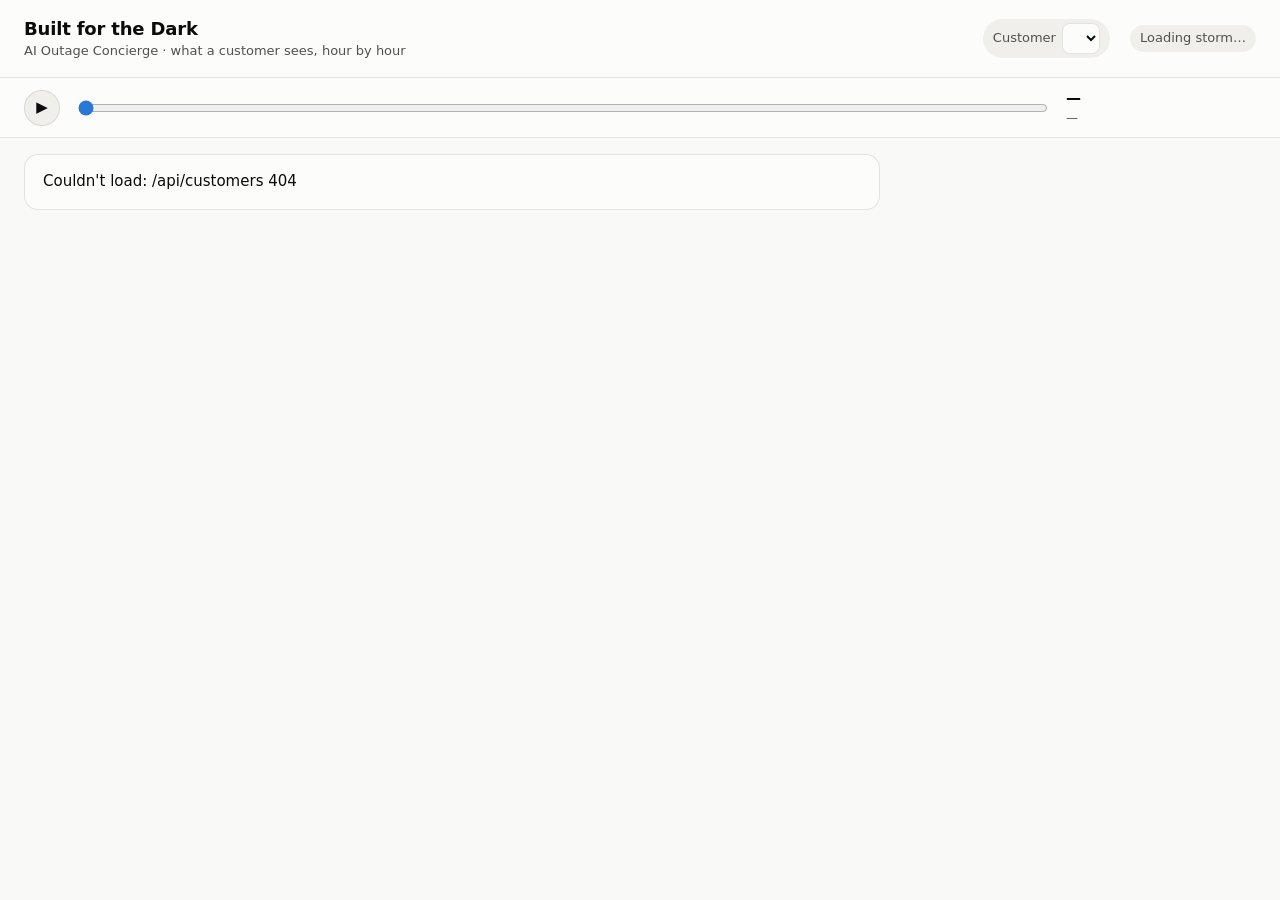
==== web/index.html @ c80563ae "Honesty score: leave-one-storm-out testing, size-aware calibration, disk cache Each storm is scored " ====
<!doctype html>
<html lang="en">
<head>
<meta charset="utf-8">
<meta name="viewport" content="width=device-width, initial-scale=1">
<title>Outage Concierge</title>
<style>
:root {
  color-scheme: light;
  --page: #f9f9f7;
  --surface: #fcfcfb;
  --surface-2: #f0efec;
  --ink: #0b0b0b;
  --ink-2: #52514e;
  --muted: #898781;
  --grid: #e1e0d9;
  --axis: #c3c2b7;
  --border: rgba(11,11,11,0.10);
  --series-1: #2a78d6;
  --band-fill: rgba(42,120,214,0.16);
  --strip: rgba(42,120,214,0.38);
  --good: #0ca30c;
  --good-text: #006300;
  --warning: #fab219;
  --serious: #ec835a;
  --critical: #d03b3b;
  /* risk bands: one-hue ordinal ramp (blue 250 / 400 / 550 / 700) */
  --risk-low: #86b6ef;
  --risk-elevated: #3987e5;
  --risk-high: #1c5cab;
  --risk-severe: #0d366b;
  --risk-none: #e1e0d9;
  --phone-bg: #f0efec;
  --bubble: #ffffff;
}
@media (prefers-color-scheme: dark) {
  :root:not([data-theme="light"]) {
    color-scheme: dark;
    --page: #0d0d0d; --surface: #1a1a19; --surface-2: #232321;
    --ink: #f0efec; --ink-2: #c3c2b7; --muted: #898781; --grid: #2c2c2a; --axis: #383835;
    --border: rgba(255,255,255,0.10);
    --series-1: #3987e5; --band-fill: rgba(57,135,229,0.22); --strip: rgba(57,135,229,0.45);
    --good-text: #0ca30c;
    --risk-low: #184f95; --risk-elevated: #256abf; --risk-high: #3987e5; --risk-severe: #86b6ef; --risk-none: #2c2c2a;
    --phone-bg: #111110; --bubble: #232321;
  }
}
:root[data-theme="dark"] {
  color-scheme: dark;
  --page: #0d0d0d; --surface: #1a1a19; --surface-2: #232321;
  --ink: #f0efec; --ink-2: #c3c2b7; --muted: #898781; --grid: #2c2c2a; --axis: #383835;
  --border: rgba(255,255,255,0.10);
  --series-1: #3987e5; --band-fill: rgba(57,135,229,0.22); --strip: rgba(57,135,229,0.45);
  --good-text: #0ca30c;
  --risk-low: #184f95; --risk-elevated: #256abf; --risk-high: #3987e5; --risk-severe: #86b6ef; --risk-none: #2c2c2a;
  --phone-bg: #111110; --bubble: #232321;
}
* { box-sizing: border-box; }
body { margin: 0; background: var(--page); color: var(--ink); font: 15px/1.45 system-ui, -apple-system, "Segoe UI", sans-serif; }
header.top { display: flex; flex-wrap: wrap; gap: 12px 20px; align-items: center; padding: 16px 24px; border-bottom: 1px solid var(--border); background: var(--surface); }
header.top h1 { font-size: 18px; margin: 0; letter-spacing: -0.01em; }
header.top .sub { color: var(--ink-2); font-size: 13px; }
.spacer { flex: 1; }
.chip { display: inline-flex; align-items: center; gap: 6px; padding: 4px 10px; border-radius: 999px; background: var(--surface-2); font-size: 13px; color: var(--ink-2); }
select, button { font: inherit; color: var(--ink); }
select { padding: 6px 8px; border-radius: 8px; border: 1px solid var(--border); background: var(--surface); }
.clockbar { position: sticky; top: 0; z-index: 5; display: flex; flex-wrap: wrap; gap: 10px 16px; align-items: center; padding: 10px 24px; background: var(--surface); border-bottom: 1px solid var(--border); }
.clockbar input[type=range] { flex: 1; min-width: 180px; accent-color: var(--series-1); }
.clock { font-variant-numeric: tabular-nums; font-weight: 600; min-width: 190px; }
.phase { font-size: 12px; color: var(--ink-2); }
button.play { width: 36px; height: 36px; border-radius: 50%; border: 1px solid var(--border); background: var(--surface-2); cursor: pointer; }
main { display: grid; gap: 16px; padding: 16px 24px 40px; grid-template-columns: minmax(0, 1fr) 360px;
  grid-template-areas: "card phone" "cone phone" "tree tree" "map honesty"; max-width: 1320px; margin: 0 auto; }
@media (max-width: 980px) { main { grid-template-columns: minmax(0,1fr); grid-template-areas: "card" "phone" "cone" "tree" "map" "honesty"; padding: 12px 16px 32px; } .clockbar, header.top { padding-left: 16px; padding-right: 16px; } }
.card { background: var(--surface); border: 1px solid var(--border); border-radius: 14px; padding: 16px 18px; min-width: 0; }
.card h2 { font-size: 15px; margin: 0 0 2px; }
.card .lede { color: var(--ink-2); font-size: 13px; margin: 0 0 12px; }
#c-card { grid-area: card; } #c-phone { grid-area: phone; } #c-cone { grid-area: cone; } #c-tree { grid-area: tree; } #c-map { grid-area: map; } #c-honesty { grid-area: honesty; }

/* three lanes */
.lanes { display: grid; grid-template-columns: repeat(3, minmax(0,1fr)); gap: 12px; }
@media (max-width: 720px) { .lanes { grid-template-columns: 1fr; } }
.lane { border-radius: 10px; padding: 12px; background: var(--surface-2); min-width: 0; }
.lane .tag { font-size: 12px; font-weight: 600; color: var(--ink-2); display: flex; gap: 6px; align-items: center; margin-bottom: 6px; text-transform: uppercase; letter-spacing: 0.04em; }
.lane .big { font-size: 18px; font-weight: 600; margin: 2px 0 6px; }
.lane ul { margin: 0; padding-left: 18px; color: var(--ink-2); font-size: 13px; }
.lane li { margin: 2px 0; }
.lane .note { color: var(--muted); font-size: 12px; margin-top: 6px; }

/* phone */
.phone { background: var(--phone-bg); border-radius: 28px; border: 1px solid var(--border); padding: 14px 12px; height: 640px; display: flex; flex-direction: column; }
.phone .bar { text-align: center; font-size: 12px; color: var(--ink-2); padding-bottom: 8px; border-bottom: 1px solid var(--border); }
.msgs { flex: 1; overflow-y: auto; padding: 10px 2px; display: flex; flex-direction: column; gap: 10px; }
.bubble { background: var(--bubble); border: 1px solid var(--border); border-radius: 16px 16px 16px 4px; padding: 9px 11px; font-size: 13.5px; white-space: pre-wrap; max-width: 92%; }
.bubble.new { outline: 2px solid var(--series-1); }
.row-me { display: flex; flex-direction: column; align-items: flex-end; }
.bubble.me { background: var(--series-1); color: #fff; border-color: transparent; border-radius: 16px 16px 4px 16px; }
.bubble.ai { border-color: var(--series-1); }
.who { font-size: 11px; font-weight: 600; color: var(--series-1); margin: 0 4px 3px; }
.how { font-size: 12px; color: var(--ink-2); margin: 4px 4px 0; max-width: 92%; }
.how summary { cursor: pointer; color: var(--ink-2); }
.how ol { margin: 4px 0 0; padding-left: 18px; }
.how li { margin: 2px 0; }
.how .ok { color: var(--good-text); }
.mode { display: inline-block; margin-left: 6px; padding: 1px 7px; border-radius: 999px; font-size: 11px; background: var(--surface); border: 1px solid var(--border); }
.typing { color: var(--muted); font-size: 13px; padding: 4px 6px; }
.chips { display: flex; gap: 6px; overflow-x: auto; padding: 8px 0 6px; border-top: 1px solid var(--border); }
.chips button { flex: 0 0 auto; font-size: 12px; padding: 5px 9px; border-radius: 999px; border: 1px solid var(--border); background: var(--surface); cursor: pointer; }
.ask { display: flex; gap: 6px; }
.ask input { flex: 1; min-width: 0; font: inherit; font-size: 14px; padding: 9px 12px; border-radius: 999px; border: 1px solid var(--border); background: var(--surface); color: var(--ink); }
.ask button { border: 0; border-radius: 999px; padding: 0 14px; background: var(--series-1); color: #fff; font-weight: 600; cursor: pointer; }
.ask button:disabled { opacity: .5; cursor: default; }
.meta { font-size: 11px; color: var(--muted); margin: 2px 4px 0; }
.empty { color: var(--muted); font-size: 13px; text-align: center; margin: auto 0; }

/* chart chrome */
svg text { fill: var(--muted); font-size: 11px; font-family: inherit; }
svg .ink { fill: var(--ink); } svg .ink2 { fill: var(--ink-2); }
.legend { display: flex; flex-wrap: wrap; gap: 6px 16px; font-size: 12px; color: var(--ink-2); margin: 8px 0 0; }
.legend .sw { display: inline-block; width: 14px; height: 10px; border-radius: 2px; vertical-align: -1px; margin-right: 6px; }
.cone-wrap { display: grid; grid-template-columns: minmax(0,1fr) 220px; gap: 16px; }
@media (max-width: 720px) { .cone-wrap { grid-template-columns: 1fr; } }
.whatif { background: var(--surface-2); border-radius: 10px; padding: 12px; font-size: 13px; }
.whatif h3 { font-size: 13px; margin: 0 0 8px; }
.whatif label { display: block; margin: 10px 0 4px; color: var(--ink-2); }
.whatif input[type=range] { width: 100%; accent-color: var(--series-1); }
.seg { display: flex; gap: 4px; flex-wrap: wrap; }
.seg button { padding: 4px 9px; border-radius: 7px; border: 1px solid var(--border); background: var(--surface); cursor: pointer; font-size: 12.5px; }
.seg button[aria-pressed=true] { background: var(--ink); color: var(--surface); border-color: var(--ink); }
.whatif .out { margin-top: 12px; padding-top: 10px; border-top: 1px solid var(--border); color: var(--ink-2); }
.whatif .out b { color: var(--ink); }
details { margin-top: 10px; font-size: 13px; color: var(--ink-2); }
summary { cursor: pointer; }
table { border-collapse: collapse; width: 100%; font-size: 12.5px; margin-top: 6px; }
#per-storm td:first-child { white-space: nowrap; }
th, td { text-align: left; padding: 4px 6px; border-bottom: 1px solid var(--grid); font-variant-numeric: tabular-nums; }

/* tree */
.tree { display: flex; align-items: stretch; gap: 0; overflow-x: auto; padding-bottom: 4px; }
.node { flex: 1 1 0; background: var(--surface-2); border-radius: 10px; padding: 10px; min-width: 104px; }
.node h4 { margin: 0 0 6px; font-size: 13px; }
.arrow { flex: 0 0 22px; display: flex; align-items: center; justify-content: center; color: var(--muted); }
.arrow.dead { color: var(--critical); }
.status { display: inline-flex; align-items: center; gap: 4px; font-size: 12px; font-weight: 600; padding: 2px 8px; border-radius: 999px; background: var(--surface); border: 1px solid var(--border); color: var(--ink); }
.status .dot { width: 8px; height: 8px; border-radius: 50%; }
.items { list-style: none; padding: 0; margin: 8px 0 0; font-size: 12.5px; color: var(--ink-2); }
.items li { margin: 3px 0; }
.items li.fixed { text-decoration: line-through; color: var(--muted); }
.hist { font-size: 11.5px; color: var(--muted); margin-top: 8px; }
@media (max-width: 720px) { .tree { flex-direction: column; } .arrow { transform: rotate(90deg); height: 20px; } .node { min-width: 0; } }

/* honesty */
.tiles { display: grid; grid-template-columns: repeat(3, minmax(0,1fr)); gap: 10px; margin-bottom: 12px; }
.tile { background: var(--surface-2); border-radius: 10px; padding: 10px; }
.tile .k { font-size: 12px; color: var(--ink-2); }
.tile .v { font-size: 24px; font-weight: 650; margin-top: 2px; }
.tile .d { font-size: 12px; color: var(--muted); }
.caveat { font-size: 12px; color: var(--muted); margin-top: 8px; }

#tip { position: fixed; pointer-events: none; z-index: 20; background: var(--ink); color: var(--surface); font-size: 12.5px; padding: 7px 9px; border-radius: 8px; max-width: 280px; opacity: 0; transition: opacity .08s; white-space: pre-line; }
.sr { position: absolute; left: -9999px; }
</style>
</head>
<body>
<header class="top">
  <div>
    <h1>Built for the Dark</h1>
    <div class="sub">AI Outage Concierge · what a customer sees, hour by hour</div>
  </div>
  <div class="spacer"></div>
  <label class="chip">Customer
    <select id="persona" aria-label="Customer"></select>
  </label>
  <span class="chip" id="storm-chip">Loading storm…</span>
</header>

<div class="clockbar" role="group" aria-label="Storm clock">
  <button class="play" id="play" aria-label="Play storm replay">▶</button>
  <input type="range" id="t" min="-18" max="24" step="0.5" value="-18" aria-label="Storm hour">
  <div>
    <div class="clock" id="clock">—</div>
    <div class="phase" id="phase">—</div>
  </div>
</div>

<main>
  <section class="card" id="c-card" aria-live="polite">
    <h2>What the customer knows right now</h2>
    <p class="lede">Facts, estimates and actions are always kept apart.</p>
    <div class="lanes">
      <div class="lane"><div class="tag">✓ Confirmed</div><div id="lane-ok"></div></div>
      <div class="lane"><div class="tag">≈ Our estimate</div><div id="lane-est"></div></div>
      <div class="lane"><div class="tag">→ Your action</div><div id="lane-do"></div></div>
    </div>
  </section>

  <section class="card" id="c-phone">
    <h2>Their phone</h2>
    <p class="lede">The texts they'd get, and a chat with the AI concierge. Ask it anything; it answers as of the storm clock above.</p>
    <div class="phone">
      <div class="bar">Outage Concierge <span class="mode" id="ai-mode">…</span></div>
      <div class="msgs" id="msgs" aria-live="polite"></div>
      <div class="chips" id="chips"></div>
      <form class="ask" id="ask">
        <input id="ask-in" autocomplete="off" placeholder="Ask about your power…" aria-label="Ask the outage concierge">
        <button id="ask-go" type="submit">Send</button>
      </form>
    </div>
  </section>

  <section class="card" id="c-cone">
    <h2>Restoration estimate over time</h2>
    <p class="lede">Replaying a real past storm. Across: when we made the estimate. Up: when we said power would be back. Each hour we re-estimate with only what crews had reported by then.</p>
    <div class="cone-wrap">
      <div>
        <div id="cone"></div>
        <div class="legend" id="cone-legend">
          <span><span class="sw" style="background:var(--band-fill);outline:1px solid var(--series-1)"></span>Likely window (P10–P90)</span>
          <span><span class="sw" style="background:var(--series-1);height:2px;vertical-align:3px"></span>Most likely (P50)</span>
          <span>● Text sent</span>
          <span>– – Power actually back</span>
        </div>
        <details><summary>Show as a table</summary><div id="cone-table"></div></details>
      </div>
      <div class="whatif" role="group" aria-label="What-if controls">
        <h3>What if…</h3>
        <label>Crews on this circuit</label>
        <div class="seg" id="crews"></div>
        <label for="poles">Extra broken poles found at hour 3: <b id="poles-v">0</b></label>
        <input type="range" id="poles" min="0" max="3" step="1" value="0">
        <label>Roads</label>
        <div class="seg" id="access">
          <button data-v="1" aria-pressed="true">Normal</button>
          <button data-v="1.5" aria-pressed="false">Flooded / blocked</button>
        </div>
        <div class="out" id="whatif-out">Change something to see how the estimate moves.</div>
      </div>
    </div>
  </section>

  <section class="card" id="c-tree">
    <h2>Power family tree</h2>
    <p class="lede">Everything that has to work for power to reach this home. Damage shows up as crews report it.</p>
    <div class="tree" id="tree"></div>
  </section>

  <section class="card" id="c-map">
    <h2>Outage risk by area</h2>
    <p class="lede">Coming storm risk for each area. During the replay, outlined areas are without power. Click an area to see it.</p>
    <div id="map"></div>
    <div class="legend" id="map-legend"></div>
    <div class="caveat">Schematic layout grouped by circuit, not real geography.</div>
  </section>

  <section class="card" id="c-honesty">
    <h2>Honesty scorecard</h2>
    <p class="lede">How often did the real restoration time land inside our range? Each storm is scored by a model trained on the other storms only.</p>
    <div class="seg" id="calib" style="margin-bottom:10px">
      <button data-v="0" aria-pressed="false">Before calibration</button>
      <button data-v="1" aria-pressed="true">After calibration</button>
    </div>
    <div class="tiles" id="tiles"></div>
    <div id="strip"></div>
    <div class="legend">
      <span><span class="sw" style="background:var(--strip)"></span>Our range (P10–P90)</span>
      <span><span style="color:var(--series-1)">●</span> Real time, inside range</span>
      <span><span style="color:var(--critical)">✕</span> Real time, outside range</span>
    </div>
    <details open><summary>Storm by storm</summary><div id="per-storm"></div></details>
    <details><summary>Alert and escalation rules</summary><ol id="rules"></ol></details>
    <div class="caveat">Built on made-up data, so these numbers show the method, not real-world accuracy.</div>
  </section>
</main>
<div id="tip" role="tooltip"></div>

<script>
const START = new Date("2026-10-25T14:00:00");
const PRE_H = 18;
const S = { personas: [], persona: null, t: -PRE_H, whatIf: { crews: null, poles: 0, access: 1 },
            replay: null, tree: [], map: [], pre: null, why: null, backtest: null, calibrated: true, playing: null, lastEventCount: 0,
            chat: [], pending: false, convo: Math.random().toString(36).slice(2) };
const $ = (id) => document.getElementById(id);
const api = (p) => fetch(p).then(r => { if (!r.ok) throw new Error(p + " " + r.status); return r.json(); });
const esc = (s) => String(s).replace(/[&<>"]/g, c => ({"&":"&amp;","<":"&lt;",">":"&gt;",'"':"&quot;"}[c]));

function clockAt(h, withDay = true) {
  const d = new Date(START.getTime() + Math.round(h) * 3600e3);
  const hr = d.getHours() % 12 || 12, ap = d.getHours() < 12 ? "am" : "pm";
  const day = d.toLocaleDateString("en-US", { weekday: "short" });
  return withDay && d.toDateString() !== START.toDateString() ? `${day} ${hr}${ap}` : `${hr}${ap}`;
}
function fullClock(h) {
  const d = new Date(START.getTime() + h * 3600e3);
  return d.toLocaleString("en-US", { weekday: "short", hour: "numeric", minute: "2-digit" });
}

// ---------- tooltip ----------
const tip = $("tip");
function showTip(e, text) { tip.textContent = text; tip.style.opacity = 1; moveTip(e); }
function moveTip(e) {
  const x = Math.min(e.clientX + 14, window.innerWidth - tip.offsetWidth - 8);
  const y = Math.min(e.clientY + 14, window.innerHeight - tip.offsetHeight - 8);
  tip.style.left = x + "px"; tip.style.top = y + "px";
}
function hideTip() { tip.style.opacity = 0; }

// ---------- loading ----------
async function init() {
  const [personas, map, bt, rules, info] = await Promise.all([
    api("/api/customers"), api("/api/map"), api("/api/backtest"), api("/api/rules"), api("/api")]);
  S.personas = personas; S.map = map; S.backtest = bt;
  const st = info.storm;
  $("storm-chip").textContent = `${st.name} · ${st.max_wind_mph} mph winds · arrives Sun 2pm`;
  $("persona").innerHTML = personas.map((p, i) => {
    const needs = p.declared_needs.map(n => n.need.replace("_", " ")).join(", ");
    return `<option value="${i}">${esc(p.name)}${needs ? " (" + esc(needs) + ")" : ""}</option>`;
  }).join("");
  $("persona").onchange = () => selectPersona(S.personas[+$("persona").value]);
  $("rules").innerHTML = rules.map(r => `<li><b>${r.id}</b> ${esc(r.rule)}</li>`).join("");
  $("crews").innerHTML = [["", "As recorded"], ["1", "1"], ["2", "2"], ["3", "3"], ["4", "4"], ["5", "5"]]
    .map(([v, l]) => `<button data-v="${v}" aria-pressed="${v === ""}">${l}</button>`).join("");
  segment("crews", v => { S.whatIf.crews = v ? +v : null; loadReplay(true); });
  segment("access", v => { S.whatIf.access = +v; loadReplay(true); });
  segment("calib", v => { S.calibrated = v === "1"; loadStrip(); });
  $("poles").oninput = () => { $("poles-v").textContent = $("poles").value; S.whatIf.poles = +$("poles").value; debounceReplay(); };
  $("t").oninput = () => { stopPlay(); S.t = +$("t").value; renderTime(); };
  $("play").onclick = togglePlay;
  $("ask").onsubmit = e => { e.preventDefault(); sendChat($("ask-in").value); };
  api("/api/chat/status").then(st => { $("ai-mode").textContent = { ai: "AI on", simulated: "Simulated AI", keyword: "Keyword mode" }[st.mode]; $("ai-mode").title = st.mode === "ai" ? "Answers by " + st.model : st.mode === "simulated" ? "Stand-in for Claude (no API key)" : "Set ANTHROPIC_API_KEY to turn on the AI"; });
  window.addEventListener("resize", () => { renderCone(); renderMap(); renderStrip(); });
  await selectPersona(personas[0]);
  loadStrip();
}

function segment(id, onPick) {
  $(id).querySelectorAll("button").forEach(b => b.onclick = () => {
    $(id).querySelectorAll("button").forEach(x => x.setAttribute("aria-pressed", x === b));
    onPick(b.dataset.v);
  });
}

async function selectPersona(p) {
  S.persona = p; S.chat = []; S.convo = Math.random().toString(36).slice(2);
  const pid = encodeURIComponent(p.premise_id);
  const [tree, pre, why] = await Promise.all([api(`/api/premises/${pid}/tree`), api(`/api/premises/${pid}/card/pre_storm`), api(`/api/premises/${pid}/card/why`)]);
  S.tree = tree; S.pre = pre; S.why = why;
  await loadReplay(false);
  renderMap();
}

let rTimer = null;
function debounceReplay() { clearTimeout(rTimer); rTimer = setTimeout(() => loadReplay(true), 250); }
async function loadReplay(isWhatIf) {
  const before = S.replay;
  const w = S.whatIf, q = new URLSearchParams({ premise_id: S.persona.premise_id });
  if (w.crews) q.set("crews", w.crews);
  if (w.poles) q.set("extra_poles", w.poles);
  if (w.access !== 1) q.set("access", w.access);
  S.replay = await api("/api/view/replay?" + q);
  const end = S.replay.status === "ok" ? Math.ceil(S.replay.restored_h + 3) : 24;
  $("t").max = end;
  if (!isWhatIf && S.t > end) S.t = end;
  if (isWhatIf) describeWhatIf(before, S.replay);
  renderCone(); renderTime();
}

function stepAt(t) {
  if (!S.replay || S.replay.status !== "ok") return null;
  let s = null;
  for (const x of S.replay.steps) if (x.t <= t) s = x;
  return s;
}

function describeWhatIf(before, after) {
  const el = $("whatif-out");
  if (!before || before.status !== "ok" || after.status !== "ok") { el.textContent = ""; return; }
  const t = Math.max(S.t, after.outage_h);
  const a = stepAt.call(null, t);
  const b = (() => { let s = null; for (const x of before.steps) if (x.t <= t) s = x; return s; })();
  if (!a || !b) { el.textContent = "Move the storm clock into the outage to compare."; return; }
  const diff = a.p50 - b.p50;
  const dir = Math.abs(diff) < 0.5 ? "about the same" : diff > 0 ? `about ${Math.round(diff)} h later` : `about ${Math.round(-diff)} h sooner`;
  el.innerHTML = `As of ${esc(clockAt(t))}, most likely restore: <b>${esc(clockAt(a.p50))}</b> (${dir}). Window ${esc(clockAt(a.p10))}–${esc(clockAt(a.p90))}.`
    + (S.replay.what_if_note ? `<div class="caveat">${esc(S.replay.what_if_note)}</div>` : "");
}

// ---------- time-driven views ----------
function renderTime() {
  $("t").value = S.t;
  const t = S.t, R = S.replay;
  $("clock").textContent = fullClock(t);
  let phase;
  if (t < 0) phase = `Before the storm · arrives in ${Math.round(-t)} h`;
  else if (R && R.status === "ok" && t >= R.outage_h && t < R.restored_h) phase = `Storm hour ${t} · power out`;
  else if (R && R.status === "ok" && t >= R.restored_h) phase = `Storm hour ${t} · power restored`;
  else phase = `Storm hour ${t} · power on`;
  $("phase").textContent = phase;
  renderLanes(); renderPhone(); renderChips(); renderTree(); paintMapOutages(); moveConeCursor();
}

function latestEvent(t) {
  if (!S.replay || S.replay.status !== "ok") return null;
  let e = null;
  for (const x of S.replay.events) if (x.t <= t) e = x;
  return e;
}

function list(items) { return items && items.length ? `<ul>${items.map(i => `<li>${esc(i)}</li>`).join("")}</ul>` : ""; }

function renderLanes() {
  const t = S.t, R = S.replay, pre = S.pre.card, why = S.why.card;
  const risk = pre.risk;
  let ok = "", est = "", act = "";
  const riskHtml = risk
    ? `<div class="big">${esc(risk.band)} risk</div><div>${esc(risk.confidence)} confidence</div>${list(risk.top_factors)}`
    : `<div class="big">Not enough data</div><div>${esc(pre.general_guidance || "")}</div>`;
  const out = R && R.status === "ok" && t >= R.outage_h && t < R.restored_h;
  const back = R && R.status === "ok" && t >= R.restored_h;
  if (t < 0) {
    ok = `<div class="big">${esc(pre.storm.name)} is coming</div><div>Arrives in about ${Math.round(-t)} h with winds up to ${pre.storm.max_wind_mph} mph.</div>`;
    est = riskHtml + (pre.restoration ? `<div class="note">If power goes out: likely ${esc(pre.restoration.hours_range)}.</div>` : "");
    act = list(pre.actions.slice(0, 4));
  } else if (out) {
    const fixed = [];
    S.tree.forEach(n => n.damage.forEach(d => { if (d.done_h <= t) fixed.push(`Crews fixed ${d.text} (${n.label.toLowerCase()})`); }));
    ok = `<div class="big">Power out since ${esc(clockAt(R.outage_h))}</div>${list(fixed)}`;
    const s = stepAt(t), ev = latestEvent(t);
    const c = ev && ev.card && ev.card.restoration;
    est = s ? `<div class="big">Back ~${esc(clockAt(s.p50))}</div><div>Window ${esc(clockAt(s.p10))}–${esc(clockAt(s.p90))}${c ? " · " + esc(c.confidence) + " confidence" : ""}</div>${c ? list(c.drivers.slice(0, 3)) : ""}${c && c.note ? `<div class="note">⚠ ${esc(c.note)}</div>` : ""}<div class="note">Model estimate, not a promise.</div>` : "";
    act = list((ev && ev.card ? ev.card.actions : []).slice(0, 4));
  } else if (back) {
    ok = `<div class="big">Power restored at ${esc(clockAt(R.restored_h))}</div><div>Out for ${Math.round(R.restored_h - R.outage_h)} h.</div>`;
    est = `<div class="big">No estimate needed</div><div class="note">Still out? Text OUT.</div>`;
    act = list(["Toss fridge food that was above 40F for over 4 hrs.", "Reset clocks and check your medical devices."]);
  } else {
    ok = `<div class="big">${t >= 0 ? "Storm has arrived. Power is on." : ""}</div>${R && R.status !== "ok" ? "<div>No damage on this line in the replayed storm.</div>" : ""}`;
    est = riskHtml;
    act = list(pre.actions.slice(0, 3));
  }
  $("lane-ok").innerHTML = ok; $("lane-est").innerHTML = est; $("lane-do").innerHTML = act;
}

function renderPhone() {
  const t = S.t, R = S.replay, el = $("msgs");
  const items = [{ at: "Sat 8pm", text: S.pre.text, seg: S.pre.segments }];
  if (S.pre.card.risk || S.pre.card.fallback) {} // pre-storm alert always shown for the demo
  if (R && R.status === "ok") for (const e of R.events) if (e.t <= t) items.push({ t: e.t, at: e.clock, text: e.text, seg: e.segments, kind: e.kind });
  items[0].t = -PRE_H - 1;
  const all = [...items, ...S.chat].sort((a, b) => a.t - b.t || (a.order || 0) - (b.order || 0));
  const html = all.map((m, i) => m.role ? chatHtml(m) : `<div><div class="bubble ${i === all.length - 1 && all.length > S.lastEventCount && i > 0 && !S.chat.length ? "new" : ""}">${esc(m.text)}</div><div class="meta">${esc(m.at)} · ${m.seg} SMS</div></div>`).join("")
    + (S.pending ? `<div class="typing">Concierge is checking…</div>` : "");
  el.innerHTML = html || `<div class="empty">No texts yet.</div>`;
  S.lastEventCount = all.length + (S.pending ? 1 : 0) - 1;
  if (all.length !== S._shown) el.scrollTop = el.scrollHeight;
  S._shown = all.length;
}

// ---------- AI chat ----------
const SOURCE_LABEL = { ai: "AI", simulated: "Simulated AI (no API key)", keyword: "Keyword bot", fallback: "Keyword bot (AI unavailable)", rejected: "Keyword bot (AI answer failed a check)", safety_gate: "Safety message (no AI)" };
function stepSummary(s) {
  const r = s.result || {};
  if (s.tool === "what_if") {
    const i = s.input || {}, bits = [];
    if (i.crews) bits.push(i.crews + " crew" + (i.crews > 1 ? "s" : ""));
    if (i.extra_poles) bits.push(i.extra_poles + " extra pole" + (i.extra_poles > 1 ? "s" : ""));
    if (i.roads_blocked) bits.push("roads blocked");
    return (bits.join(", ") || "what-if") + (r.restoration ? " → window " + r.restoration.window : "");
  }
  if (r.restoration && s.tool === "get_outage_status") return "window " + r.restoration.window + ", likely " + r.restoration.likely;
  if (r.risk && s.tool === "get_outage_status") return "risk " + r.risk.band + " (" + r.risk.confidence + " confidence)";
  if (s.tool === "get_storm_plan" && r.power_budget) return r.power_budget.length + " timeline items, " + (r.actions || []).length + " actions";
  if (s.tool === "explain_estimate" && r.honesty) return r.honesty;
  if (s.tool === "request_human") return "callback requested";
  return "";
}
function chatHtml(m) {
  if (m.role === "me") return `<div class="row-me"><div class="bubble me">${esc(m.text)}</div><div class="meta">${esc(m.at)}</div></div>`;
  const steps = m.steps || [];
  const how = steps.length || m.source === "safety_gate" || m.source === "rejected"
    ? `<details class="how" ${m === S.chat.filter(x => x.role === "ai").slice(-1)[0] ? "open" : ""}><summary>How I answered${steps.length ? " · " + steps.length + " check" + (steps.length > 1 ? "s" : "") : ""}</summary><ol>`
      + steps.map(s => `<li>${esc(s.label)}${stepSummary(s) ? ": " + esc(stepSummary(s)) : ""}</li>`).join("")
      + (m.grounded ? `<li class="ok">✓ Every number in this answer came from these checks</li>` : "")
      + (m.source === "rejected" ? `<li>The AI's answer used a number our engine didn't give it (${esc((m.ungrounded_numbers || []).join(", "))}), so it was replaced.</li>` : "")
      + (m.source === "safety_gate" ? `<li>Safety words detected: this pre-approved message skips the AI entirely.</li>` : "")
      + `</ol></details>` : "";
  return `<div><div class="who">${esc(SOURCE_LABEL[m.source] || m.source)}</div><div class="bubble ai">${esc(m.text)}</div><div class="meta">${esc(m.at)}</div>${how}</div>`;
}
const CHIPS_PRE = ["Will I lose power?", "I use a CPAP machine. Should we stay somewhere else tonight?", "Do I qualify for outage alerts?", "Where should I put my generator?"];
const CHIPS_OUT = ["When will my power be back?", "Why is it taking so long?", "What if only 1 crew was working on it?", "My CPAP battery lasts 8 hours. What should I do?"];
function renderChips() {
  const list = S.t < 0 ? CHIPS_PRE : CHIPS_OUT;
  $("chips").innerHTML = list.map(c => `<button type="button">${esc(c)}</button>`).join("");
  $("chips").querySelectorAll("button").forEach(b => b.onclick = () => sendChat(b.textContent));
}
async function sendChat(text) {
  text = text.trim();
  if (!text || S.pending) return;
  stopPlay();
  const at = clockAt(S.t), order = Date.now();
  S.chat.push({ role: "me", text, t: S.t, at, order });
  S.pending = true; $("ask-go").disabled = true; $("ask-in").value = ""; renderPhone();
  try {
    const w = S.whatIf;
    const res = await fetch("/api/chat", { method: "POST", headers: { "Content-Type": "application/json" },
      body: JSON.stringify({ premise_id: S.persona.premise_id, message: text, conversation_id: S.convo, t: S.t,
                             crews: w.crews, extra_poles: w.poles, access: w.access }) });
    if (!res.ok) throw new Error("chat " + res.status);
    const r = await res.json();
    S.chat.push({ role: "ai", text: r.text, source: r.source, steps: r.steps, grounded: r.grounded, ungrounded_numbers: r.ungrounded_numbers, t: S.t, at, order: order + 1 });
  } catch (e) {
    S.chat.push({ role: "ai", text: "Sorry, I couldn't reach the concierge. Text HELP to reach a person.", source: "fallback", t: S.t, at, order: order + 1 });
  }
  S.pending = false; $("ask-go").disabled = false; renderPhone();
}

const STATUS = {
  normal: ["var(--muted)", "Normal"], damaged: ["var(--critical)", "Damaged"], fixed: ["var(--good)", "Fixed"],
  on: ["var(--good)", "Power on"], out: ["var(--critical)", "Power out"],
};
function renderTree() {
  const t = S.t;
  let upstreamDead = false;
  const parts = S.tree.map((n, i) => {
    const seen = t < 0 ? [] : n.damage.filter(d => d.report_h <= t);
    const open = seen.filter(d => d.done_h > t), fixed = seen.filter(d => d.done_h <= t);
    let st = open.length ? "damaged" : fixed.length ? "fixed" : "normal";
    if (n.type === "HOME") st = upstreamDead ? "out" : "on";
    const arrowDead = upstreamDead;
    if (open.length) upstreamDead = true;
    const [color, label] = STATUS[st];
    const items = [...open.map(d => `<li>⚠ ${esc(d.text)}</li>`), ...fixed.map(d => `<li class="fixed">${esc(d.text)}</li>`)].join("");
    const arrow = i ? `<div class="arrow ${arrowDead ? "dead" : ""}" aria-hidden="true">→</div>` : "";
    return `${arrow}<div class="node"><h4>${esc(n.label)}</h4><span class="status"><span class="dot" style="background:${color}"></span>${label}</span>${items ? `<ul class="items">${items}</ul>` : ""}${n.history ? `<div class="hist">${esc(n.history)}</div>` : ""}</div>`;
  });
  $("tree").innerHTML = parts.join("");
}

// ---------- cone chart ----------
let coneGeom = null;
function renderCone() {
  const el = $("cone"), R = S.replay;
  if (!R || R.status !== "ok") {
    el.innerHTML = `<div class="empty" style="padding:60px 0">This line had no damage in the replayed storm. Pick Maria or Sam to see a replay.</div>`;
    $("cone-table").innerHTML = ""; coneGeom = null; return;
  }
  const W = Math.max(320, el.clientWidth || 640), H = 300, m = { l: 64, r: 16, t: 10, b: 30 };
  const steps = R.steps;
  const xMax = Math.ceil(R.restored_h + 3);
  const yMaxRaw = Math.max(...steps.map(s => s.p90), R.restored_h + 6);
  const yMax = Math.min(Math.ceil(yMaxRaw / 6) * 6, 72);
  const x = h => m.l + (h / xMax) * (W - m.l - m.r);
  const y = h => m.t + (1 - Math.min(h, yMax) / yMax) * (H - m.t - m.b);
  let g = "";
  for (let v = 0; v <= yMax; v += 12) g += `<line x1="${m.l}" x2="${W - m.r}" y1="${y(v)}" y2="${y(v)}" stroke="var(--grid)"/><text x="${m.l - 8}" y="${y(v) + 4}" text-anchor="end">${clockAt(v)}</text>`;
  const xStep = Math.max(3, Math.ceil((xMax * 78 / (W - m.l - m.r)) / 3) * 3);
  for (let v = 0; v <= xMax; v += xStep) g += `<text x="${x(v)}" y="${H - 10}" text-anchor="middle">${clockAt(v)}</text>`;
  g += `<line x1="${m.l}" x2="${W - m.r}" y1="${y(0)}" y2="${y(0)}" stroke="var(--axis)"/>`;
  // "now" diagonal: an estimate can never be in the past
  g += `<line x1="${x(0)}" y1="${y(0)}" x2="${x(Math.min(xMax, yMax))}" y2="${y(Math.min(xMax, yMax))}" stroke="var(--axis)" stroke-dasharray="2 4"/>`;
  // battery line for declared needs
  (S.persona.declared_needs || []).filter(n => n.battery_hours && n.need !== "insulin_fridge").forEach(n => {
    const yy = R.outage_h + n.battery_hours;
    g += `<line x1="${m.l}" x2="${W - m.r}" y1="${y(yy)}" y2="${y(yy)}" stroke="var(--serious)" stroke-dasharray="4 3"/><text x="${W - m.r - 4}" y="${y(yy) + 15}" text-anchor="end" class="ink2">⚠ ${esc(n.need)} battery empty ~${clockAt(yy)}</text>`;
  });
  const area = steps.map(s => `${x(s.t)},${y(s.p90)}`).join(" ") + " " + steps.slice().reverse().map(s => `${x(s.t)},${y(s.p10)}`).join(" ");
  g += `<polygon points="${area}" fill="var(--band-fill)" stroke="none"/>`;
  g += `<polyline points="${steps.map(s => `${x(s.t)},${y(s.p50)}`).join(" ")}" fill="none" stroke="var(--series-1)" stroke-width="2" stroke-linejoin="round"/>`;
  // actual restore
  g += `<line x1="${m.l}" x2="${W - m.r}" y1="${y(R.restored_h)}" y2="${y(R.restored_h)}" stroke="var(--ink)" stroke-dasharray="6 4"/><text x="${W - m.r - 4}" y="${y(R.restored_h) + 15}" text-anchor="end" class="ink">Power actually back ${clockAt(R.restored_h)}</text>`;
  // text markers
  const p50At = t => { let s = steps[0]; for (const z of steps) if (z.t <= t) s = z; return s.p50; };
  R.events.filter(e => e.kind !== "restored").forEach((e, i) => {
    g += `<circle class="ev" data-i="${i}" cx="${x(e.t)}" cy="${y(p50At(e.t))}" r="5" fill="var(--ink)" stroke="var(--surface)" stroke-width="2"/>`;
  });
  g += `<line id="cone-cursor" y1="${m.t}" y2="${H - m.b}" stroke="var(--ink-2)" stroke-width="1"/>`;
  g += `<rect id="cone-hit" x="${m.l}" y="${m.t}" width="${W - m.l - m.r}" height="${H - m.t - m.b}" fill="transparent"/>`;
  el.innerHTML = `<svg width="100%" viewBox="0 0 ${W} ${H}" role="img" aria-label="Estimated restoration window over time, narrowing toward the actual restoration time">${g}</svg>`;
  coneGeom = { x, y, xMax, W, m };
  const svg = el.querySelector("svg");
  svg.querySelector("#cone-hit").addEventListener("mousemove", e => {
    const r = svg.getBoundingClientRect(), px = (e.clientX - r.left) * (W / r.width);
    const h = (px - m.l) / (W - m.l - m.r) * xMax;
    const s = stepAt(h);
    if (!s) return showTip(e, `${clockAt(h)}: power still on here`);
    showTip(e, `As of ${clockAt(s.t)}:\nmost likely back ${clockAt(s.p50)}\nwindow ${clockAt(s.p10)}–${clockAt(s.p90)}`);
  });
  svg.querySelector("#cone-hit").addEventListener("mouseleave", hideTip);
  svg.querySelector("#cone-hit").addEventListener("click", e => {
    const r = svg.getBoundingClientRect(), px = (e.clientX - r.left) * (W / r.width);
    S.t = Math.max(0, Math.round(((px - m.l) / (W - m.l - m.r) * xMax) * 2) / 2); stopPlay(); renderTime();
  });
  svg.querySelectorAll(".ev").forEach(c => {
    const ev = R.events[+c.dataset.i];
    c.addEventListener("mouseenter", e => showTip(e, `${ev.clock} text:\n${ev.text}`));
    c.addEventListener("mousemove", moveTip);
    c.addEventListener("mouseleave", hideTip);
  });
  $("cone-table").innerHTML = `<table><tr><th>As of</th><th>P10</th><th>P50</th><th>P90</th></tr>${steps.map(s => `<tr><td>${clockAt(s.t)}</td><td>${clockAt(s.p10)}</td><td>${clockAt(s.p50)}</td><td>${clockAt(s.p90)}</td></tr>`).join("")}</table>`;
  moveConeCursor();
}
function moveConeCursor() {
  const c = document.getElementById("cone-cursor");
  if (!c || !coneGeom) return;
  const t = Math.max(0, Math.min(S.t, coneGeom.xMax));
  c.setAttribute("x1", coneGeom.x(t)); c.setAttribute("x2", coneGeom.x(t));
  c.style.display = S.t < 0 ? "none" : "";
}

// ---------- map ----------
const BAND = { Low: "var(--risk-low)", Elevated: "var(--risk-elevated)", High: "var(--risk-high)", Severe: "var(--risk-severe)" };
function renderMap() {
  const el = $("map");
  const W = Math.max(300, el.clientWidth || 480);
  const blocksPerRow = 4, gap = 14;
  const r = Math.min(22, (W - gap * (blocksPerRow - 1)) / (blocksPerRow * 2 + 0.5) / Math.sqrt(3));
  const hw = Math.sqrt(3) * r, vh = 1.5 * r;
  let g = "", maxY = 0;
  const hex = (cx, cy) => Array.from({ length: 6 }, (_, k) => { const a = Math.PI / 180 * (60 * k - 30); return `${cx + r * Math.cos(a)},${cy + r * Math.sin(a)}`; }).join(" ");
  S.map.forEach((c, i) => {
    const parts = c.cell.split("-"), rf = parts[2];
    const zone = (+rf[0] - 1) * 2 + (+rf[1] - 1);
    const bx = (c.circuit_n - 1) % blocksPerRow, by = Math.floor((c.circuit_n - 1) / blocksPerRow);
    const col = zone % 2, row = Math.floor(zone / 2);
    const cx = r + 2 + bx * (2 * hw + hw / 2 + gap) + col * hw + (row ? hw / 2 : 0);
    const cy = r + 2 + by * (2 * vh + r / 2 + gap + 12) + row * vh;
    maxY = Math.max(maxY, cy + r + 16);
    const fill = c.band ? BAND[c.band] : "url(#nodata)";
    const mine = S.persona && S.persona.premise_id === c.premise_id;
    g += `<polygon class="cell" data-i="${i}" points="${hex(cx, cy)}" fill="${fill}" stroke="var(--surface)" stroke-width="2" style="cursor:pointer"/>`;
    g += `<polygon class="out" data-i="${i}" points="${hex(cx, cy)}" fill="none" stroke="var(--critical)" stroke-width="3" stroke-dasharray="4 2" style="pointer-events:none;display:none"/>`;
    if (mine) g += `<polygon points="${hex(cx, cy)}" fill="none" stroke="var(--ink)" stroke-width="3" style="pointer-events:none"/><text x="${cx}" y="${cy + 4}" text-anchor="middle" style="fill:var(--ink);stroke:var(--surface);stroke-width:3px;paint-order:stroke;font-weight:700;font-size:12px;pointer-events:none">You</text>`;
    if (zone === 2) g += `<text x="${cx - hw / 2}" y="${cy + r + 13}">C${String(c.circuit_n).padStart(2, "0")}</text>`;
  });
  const defs = `<defs><pattern id="nodata" width="6" height="6" patternUnits="userSpaceOnUse" patternTransform="rotate(45)"><rect width="6" height="6" fill="var(--risk-none)"/><line x1="0" y1="0" x2="0" y2="6" stroke="var(--muted)" stroke-width="1.5"/></pattern></defs>`;
  el.innerHTML = `<svg width="100%" viewBox="0 0 ${W} ${maxY}" role="img" aria-label="Outage risk by area">${defs}${g}</svg>`;
  el.querySelectorAll(".cell").forEach(p => {
    const c = S.map[+p.dataset.i];
    p.addEventListener("mouseenter", e => {
      const win = c.outage_windows.length ? `\nIn the replayed storm: out ${clockAt(Math.min(...c.outage_windows.map(w => w[0])))}–${clockAt(Math.max(...c.outage_windows.map(w => w[1])))}` : "\nNo damage in the replayed storm";
      showTip(e, `Circuit ${c.circuit_n}, area ${p.dataset.i % 4 + 1}\nRisk: ${c.band ? c.band + " (" + Math.round(c.probability * 100) + "%)" : "not enough data"}${win}`);
    });
    p.addEventListener("mousemove", moveTip);
    p.addEventListener("mouseleave", hideTip);
    p.addEventListener("click", () => {
      const known = S.personas.findIndex(x => x.premise_id === c.premise_id);
      const persona = known >= 0 ? S.personas[known] : { name: `Circuit ${c.circuit_n} area`, premise_id: c.premise_id, declared_needs: [] };
      if (known < 0) {
        S.personas.push(persona);
        $("persona").insertAdjacentHTML("beforeend", `<option value="${S.personas.length - 1}">${esc(persona.name)}</option>`);
      }
      $("persona").value = S.personas.indexOf(persona);
      selectPersona(persona);
    });
  });
  $("map-legend").innerHTML = ["Low", "Elevated", "High", "Severe"].map(b => `<span><span class="sw" style="background:${BAND[b]}"></span>${b}</span>`).join("")
    + `<span><span class="sw" style="background:url(#);background:repeating-linear-gradient(45deg,var(--risk-none) 0 3px,var(--muted) 3px 4px)"></span>Not enough data</span>`
    + `<span><span class="sw" style="border:2px dashed var(--critical);background:none"></span>Power out (replay)</span>`;
  paintMapOutages();
}
function paintMapOutages() {
  const t = S.t;
  document.querySelectorAll("#map .out").forEach(p => {
    const c = S.map[+p.dataset.i];
    const out = t >= 0 && c.outage_windows.some(([a, b]) => a <= t && t < b);
    p.style.display = out ? "" : "none";
  });
}

// ---------- honesty ----------
let stripCases = [];
async function loadStrip() {
  stripCases = await api(`/api/backtest/cases?calibrated=${S.calibrated}`);
  const bt = S.backtest, s = S.calibrated ? bt.calibrated_on_test : bt.raw_on_test, raw = bt.raw_on_test;
  const pct = v => Math.round(v * 100) + "%";
  $("tiles").innerHTML = `
    <div class="tile"><div class="k">Real time inside our range</div><div class="v">${pct(s.coverage)}</div><div class="d">target 80% · ${s.cases} outages · each storm left out in turn</div></div>
    <div class="tile"><div class="k">We said too soon</div><div class="v">${pct(s.too_optimistic)}</div><div class="d">${S.calibrated ? "was " + pct(raw.too_optimistic) + " before calibration" : "the costly mistake"}</div></div>
    <div class="tile"><div class="k">Typical range width</div><div class="v">${s.median_range_width_h} h</div><div class="d">${S.calibrated ? "was " + raw.median_range_width_h + " h: honesty costs precision" : "narrow but often wrong"}</div></div>`;
  renderStrip();
  renderPerStorm();
}
function renderPerStorm() {
  const rows = S.backtest.per_storm || [];
  const pct = v => v == null ? "–" : Math.round(v * 100) + "%";
  $("per-storm").innerHTML = `<table><tr><th>Storm</th><th>Damage reports</th><th>Outages</th><th>Inside range</th><th>Typical width</th></tr>`
    + rows.map(r => { const s = S.calibrated ? r.calibrated : r.raw;
        return `<tr><td>${esc(r.date || r.storm)}${r.thin_history ? " ⚠" : ""}</td><td>${r.damage_reports}</td><td>${s.cases}</td><td>${pct(s.coverage)}</td><td>${s.median_range_width_h ?? "–"} h</td></tr>`; }).join("")
    + `</table>` + (rows.some(r => r.thin_history) ? `<div class="caveat">⚠ We had few past storms this size to learn from, so its ranges are marked low confidence.</div>` : "");
}
function renderStrip() {
  const el = $("strip");
  if (!stripCases.length) return;
  const W = Math.max(300, el.clientWidth || 480), H = 200, m = { l: 36, r: 8, t: 8, b: 20 };
  const cases = stripCases.slice().sort((a, b) => a.p50 - b.p50);
  const yMax = 48;
  const x = i => m.l + (i + 0.5) / cases.length * (W - m.l - m.r);
  const y = h => m.t + (1 - Math.min(h, yMax) / yMax) * (H - m.t - m.b);
  let g = "";
  for (let v = 0; v <= yMax; v += 12) g += `<line x1="${m.l}" x2="${W - m.r}" y1="${y(v)}" y2="${y(v)}" stroke="var(--grid)"/><text x="${m.l - 6}" y="${y(v) + 4}" text-anchor="end">${v}h</text>`;
  g += `<text x="${m.l}" y="${H - 4}">Each column is one outage, sorted by our estimate</text>`;
  const bw = Math.max(1.5, Math.min(3, (W - m.l - m.r) / cases.length - 1));
  cases.forEach((c, i) => {
    g += `<rect x="${x(i) - bw / 2}" y="${y(c.p90)}" width="${bw}" height="${Math.max(1, y(c.p10) - y(c.p90))}" rx="1" fill="var(--strip)"/>`;
    if (c.inside) g += `<circle cx="${x(i)}" cy="${y(c.actual)}" r="2.6" fill="var(--series-1)"/>`;
    else { const cx = x(i), cy = y(c.actual), k = 3; g += `<path d="M${cx - k},${cy - k}L${cx + k},${cy + k}M${cx - k},${cy + k}L${cx + k},${cy - k}" stroke="var(--critical)" stroke-width="1.6"/>`; }
    g += `<rect class="hit" data-i="${i}" x="${x(i) - (W - m.l - m.r) / cases.length / 2}" y="${m.t}" width="${(W - m.l - m.r) / cases.length}" height="${H - m.t - m.b}" fill="transparent"/>`;
  });
  el.innerHTML = `<svg width="100%" viewBox="0 0 ${W} ${H}" role="img" aria-label="Backtest: each outage's predicted range and the real restoration time">${g}</svg>`;
  el.querySelectorAll(".hit").forEach(h => {
    const c = cases[+h.dataset.i];
    h.addEventListener("mouseenter", e => showTip(e, `Range ${c.p10}–${c.p90} h (likely ${c.p50} h)\nReal: ${c.actual} h · ${c.inside ? "inside ✓" : "outside ✕"}`));
    h.addEventListener("mousemove", moveTip);
    h.addEventListener("mouseleave", hideTip);
  });
}

// ---------- play ----------
function togglePlay() {
  if (S.playing) return stopPlay();
  if (S.t >= +$("t").max) S.t = -PRE_H;
  $("play").textContent = "❚❚"; $("play").setAttribute("aria-label", "Pause");
  S.playing = setInterval(() => {
    S.t = Math.min(+$("t").max, S.t + (S.t < 0 ? 3 : 0.5));
    renderTime();
    if (S.t >= +$("t").max) stopPlay();
  }, 220);
}
function stopPlay() {
  if (S.playing) clearInterval(S.playing);
  S.playing = null; $("play").textContent = "▶"; $("play").setAttribute("aria-label", "Play storm replay");
}

init().catch(err => { document.querySelector("main").innerHTML = `<div class="card">Couldn't load: ${esc(err.message)}</div>`; });
</script>
</body>
</html>
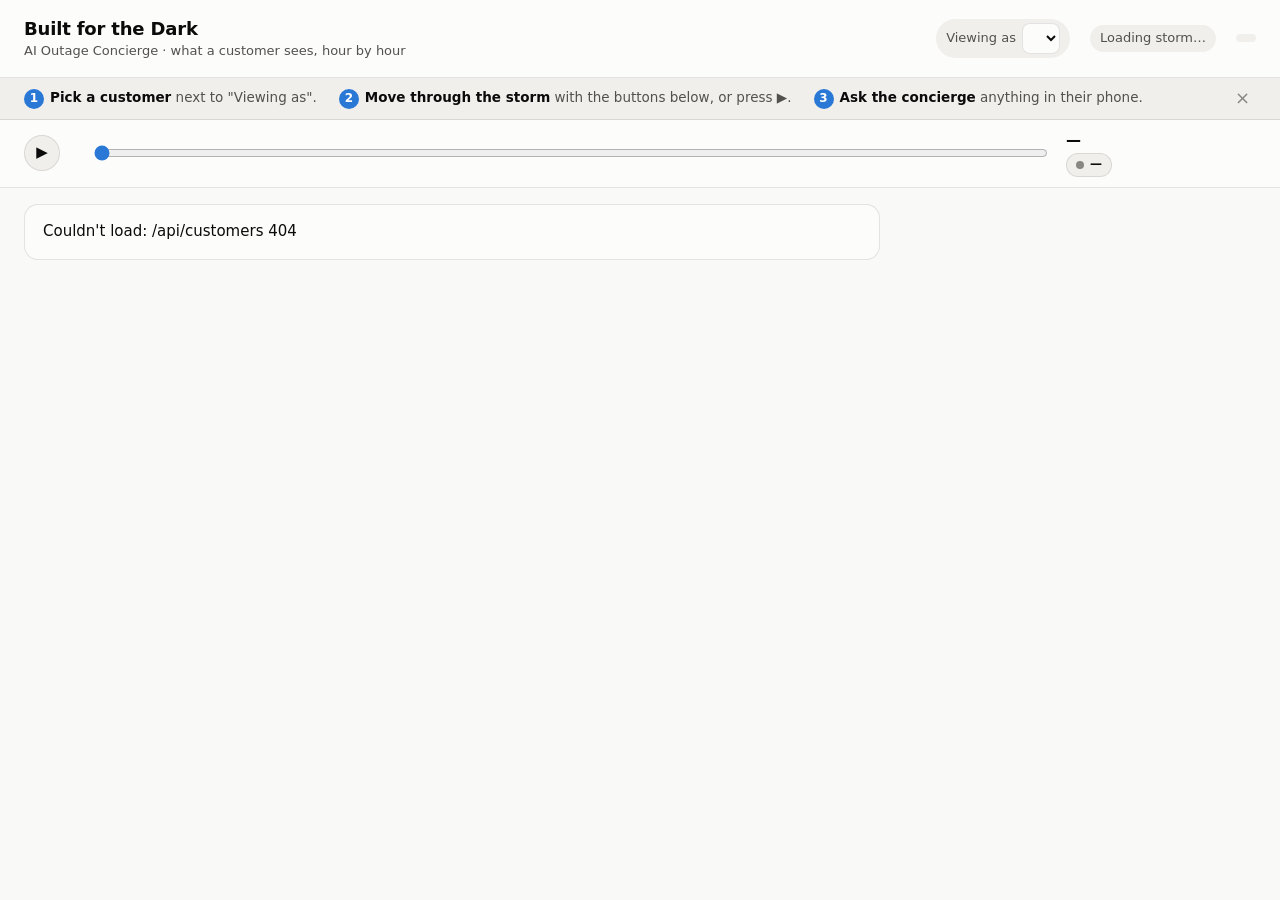
==== commit 2af54310: "Make the web view clearer: guided steps, storm jump buttons, sections - 'How to use' strip and a 'Vi" ====
--- a/web/index.html
+++ b/web/index.html
@@ -70,8 +70,33 @@
 .phase { font-size: 12px; color: var(--ink-2); }
 button.play { width: 36px; height: 36px; border-radius: 50%; border: 1px solid var(--border); background: var(--surface-2); cursor: pointer; }
 main { display: grid; gap: 16px; padding: 16px 24px 40px; grid-template-columns: minmax(0, 1fr) 360px;
-  grid-template-areas: "card phone" "cone phone" "tree tree" "map honesty"; max-width: 1320px; margin: 0 auto; }
-@media (max-width: 980px) { main { grid-template-columns: minmax(0,1fr); grid-template-areas: "card" "phone" "cone" "tree" "map" "honesty"; padding: 12px 16px 32px; } .clockbar, header.top { padding-left: 16px; padding-right: 16px; } }
+  grid-template-areas: "h1 h1" "card phone" "tree phone" "h2 h2" "cone cone" "map honesty"; max-width: 1320px; margin: 0 auto; }
+@media (max-width: 980px) { main { grid-template-columns: minmax(0,1fr); grid-template-areas: "h1" "card" "phone" "tree" "h2" "cone" "map" "honesty"; padding: 12px 16px 32px; } .clockbar, header.top, .intro { padding-left: 16px; padding-right: 16px; } }
+.section-h { margin: 8px 2px -4px; }
+.section-h h2 { font-size: 13px; text-transform: uppercase; letter-spacing: .06em; color: var(--ink-2); margin: 0; }
+.section-h p { margin: 2px 0 0; font-size: 13px; color: var(--muted); }
+#c-map, #c-honesty { align-self: start; }
+#h1 { grid-area: h1; } #h2 { grid-area: h2; margin-top: 16px; }
+.intro { display: flex; flex-wrap: wrap; gap: 8px 22px; align-items: center; padding: 10px 24px; background: var(--surface-2); border-bottom: 1px solid var(--border); font-size: 13.5px; color: var(--ink-2); }
+.intro b { color: var(--ink); }
+.intro .num { display: inline-flex; width: 20px; height: 20px; border-radius: 50%; align-items: center; justify-content: center; background: var(--series-1); color: #fff; font-size: 12px; font-weight: 700; margin-right: 6px; }
+.intro .x { margin-left: auto; border: 0; background: none; color: var(--muted); cursor: pointer; font-size: 18px; line-height: 1; }
+.jumps { display: flex; gap: 6px; flex-wrap: wrap; }
+.jumps button { font-size: 12.5px; padding: 5px 10px; border-radius: 999px; border: 1px solid var(--border); background: var(--surface-2); cursor: pointer; }
+.jumps button[aria-current=true] { background: var(--ink); color: var(--surface); border-color: var(--ink); }
+.pill { display: inline-flex; align-items: center; gap: 6px; font-size: 12px; font-weight: 600; padding: 2px 9px; border-radius: 999px; border: 1px solid var(--border); background: var(--surface-2); color: var(--ink); margin-top: 2px; }
+.pill .dot { width: 8px; height: 8px; border-radius: 50%; background: var(--muted); }
+@media (max-width: 720px) {
+  .clockbar { gap: 6px 10px; padding-top: 8px; padding-bottom: 8px; }
+  .jumps { order: -1; width: 100%; flex-wrap: nowrap; overflow-x: auto; padding-bottom: 2px; }
+  .jumps button { flex: 0 0 auto; }
+  .clockbar input[type=range] { min-width: 0; flex: 1 1 120px; }
+  .clockbar > div:last-child { flex-basis: 100%; display: flex; align-items: center; gap: 8px; flex-wrap: wrap; }
+  .clock { min-width: 0; font-size: 13px; }
+  .pill { margin-top: 0; }
+  button.play { width: 32px; height: 32px; }
+}
+.who-line { color: var(--ink-2); font-size: 13px; margin: -6px 0 12px; }
 .card { background: var(--surface); border: 1px solid var(--border); border-radius: 14px; padding: 16px 18px; min-width: 0; }
 .card h2 { font-size: 15px; margin: 0 0 2px; }
 .card .lede { color: var(--ink-2); font-size: 13px; margin: 0 0 12px; }
@@ -88,7 +113,7 @@
 .lane .note { color: var(--muted); font-size: 12px; margin-top: 6px; }
 
 /* phone */
-.phone { background: var(--phone-bg); border-radius: 28px; border: 1px solid var(--border); padding: 14px 12px; height: 640px; display: flex; flex-direction: column; }
+.phone { background: var(--phone-bg); border-radius: 28px; border: 1px solid var(--border); padding: 14px 12px; height: 600px; display: flex; flex-direction: column; }
 .phone .bar { text-align: center; font-size: 12px; color: var(--ink-2); padding-bottom: 8px; border-bottom: 1px solid var(--border); }
 .msgs { flex: 1; overflow-y: auto; padding: 10px 2px; display: flex; flex-direction: column; gap: 10px; }
 .bubble { background: var(--bubble); border: 1px solid var(--border); border-radius: 16px 16px 16px 4px; padding: 9px 11px; font-size: 13.5px; white-space: pre-wrap; max-width: 92%; }
@@ -104,7 +129,7 @@
 .how .ok { color: var(--good-text); }
 .mode { display: inline-block; margin-left: 6px; padding: 1px 7px; border-radius: 999px; font-size: 11px; background: var(--surface); border: 1px solid var(--border); }
 .typing { color: var(--muted); font-size: 13px; padding: 4px 6px; }
-.chips { display: flex; gap: 6px; overflow-x: auto; padding: 8px 0 6px; border-top: 1px solid var(--border); }
+.chips { display: flex; gap: 6px; flex-wrap: wrap; padding: 8px 0 6px; border-top: 1px solid var(--border); }
 .chips button { flex: 0 0 auto; font-size: 12px; padding: 5px 9px; border-radius: 999px; border: 1px solid var(--border); background: var(--surface); cursor: pointer; }
 .ask { display: flex; gap: 6px; }
 .ask input { flex: 1; min-width: 0; font: inherit; font-size: 14px; padding: 9px 12px; border-radius: 999px; border: 1px solid var(--border); background: var(--surface); color: var(--ink); }
@@ -168,35 +193,44 @@
     <div class="sub">AI Outage Concierge · what a customer sees, hour by hour</div>
   </div>
   <div class="spacer"></div>
-  <label class="chip">Customer
-    <select id="persona" aria-label="Customer"></select>
+  <label class="chip">Viewing as
+    <select id="persona" aria-label="Customer to view as"></select>
   </label>
   <span class="chip" id="storm-chip">Loading storm…</span>
+  <span class="chip" id="data-chip"></span>
 </header>
+<div class="intro" id="intro">
+  <span><span class="num">1</span><b>Pick a customer</b> next to "Viewing as".</span>
+  <span><span class="num">2</span><b>Move through the storm</b> with the buttons below, or press ▶.</span>
+  <span><span class="num">3</span><b>Ask the concierge</b> anything in their phone.</span>
+  <button class="x" id="intro-x" aria-label="Hide these tips">×</button>
+</div>
 
 <div class="clockbar" role="group" aria-label="Storm clock">
   <button class="play" id="play" aria-label="Play storm replay">▶</button>
+  <div class="jumps" id="jumps" aria-label="Jump to a moment"></div>
   <input type="range" id="t" min="-18" max="24" step="0.5" value="-18" aria-label="Storm hour">
   <div>
     <div class="clock" id="clock">—</div>
-    <div class="phase" id="phase">—</div>
+    <div class="pill" id="phase"><span class="dot"></span><span>—</span></div>
   </div>
 </div>
 
 <main>
+  <div class="section-h" id="h1"><h2>What the customer sees</h2><p>Everything here is what they'd actually get, by text or in the app.</p></div>
   <section class="card" id="c-card" aria-live="polite">
-    <h2>What the customer knows right now</h2>
-    <p class="lede">Facts, estimates and actions are always kept apart.</p>
+    <h2 id="card-title">Right now</h2>
+    <p class="who-line" id="who-line"></p>
     <div class="lanes">
-      <div class="lane"><div class="tag">✓ Confirmed</div><div id="lane-ok"></div></div>
-      <div class="lane"><div class="tag">≈ Our estimate</div><div id="lane-est"></div></div>
-      <div class="lane"><div class="tag">→ Your action</div><div id="lane-do"></div></div>
+      <div class="lane"><div class="tag">✓ What we know</div><div id="lane-ok"></div></div>
+      <div class="lane"><div class="tag">≈ Our best estimate</div><div id="lane-est"></div></div>
+      <div class="lane"><div class="tag">→ What to do</div><div id="lane-do"></div></div>
     </div>
   </section>
 
   <section class="card" id="c-phone">
     <h2>Their phone</h2>
-    <p class="lede">The texts they'd get, and a chat with the AI concierge. Ask it anything; it answers as of the storm clock above.</p>
+    <p class="lede">Alerts arrive on their own as the storm plays. Type a question to chat with the AI concierge.</p>
     <div class="phone">
       <div class="bar">Outage Concierge <span class="mode" id="ai-mode">…</span></div>
       <div class="msgs" id="msgs" aria-live="polite"></div>
@@ -208,22 +242,29 @@
     </div>
   </section>
 
+  <section class="card" id="c-tree">
+    <h2>What has to be fixed before power is back</h2>
+    <p class="lede">Power flows left to right. A break anywhere upstream means this home is out.</p>
+    <div class="tree" id="tree"></div>
+  </section>
+
+  <div class="section-h" id="h2"><h2>Behind the estimate</h2><p>How the predictions are made, and how well they've held up. For judges and operators.</p></div>
   <section class="card" id="c-cone">
-    <h2>Restoration estimate over time</h2>
-    <p class="lede">Replaying a real past storm. Across: when we made the estimate. Up: when we said power would be back. Each hour we re-estimate with only what crews had reported by then.</p>
+    <h2>How our estimate changed during the storm</h2>
+    <p class="lede" id="cone-lede">We replay a past storm. Each hour the estimate is redone using only what crews had reported by then. A good estimate narrows toward the dashed line, when power actually came back.</p>
     <div class="cone-wrap">
       <div>
         <div id="cone"></div>
         <div class="legend" id="cone-legend">
-          <span><span class="sw" style="background:var(--band-fill);outline:1px solid var(--series-1)"></span>Likely window (P10–P90)</span>
-          <span><span class="sw" style="background:var(--series-1);height:2px;vertical-align:3px"></span>Most likely (P50)</span>
-          <span>● Text sent</span>
-          <span>– – Power actually back</span>
+          <span><span class="sw" style="background:var(--band-fill);outline:1px solid var(--series-1)"></span>Likely window (8 in 10 outages end inside it)</span>
+          <span><span class="sw" style="background:var(--series-1);height:2px;vertical-align:3px"></span>Most likely time</span>
+          <span>● Text sent to the customer</span>
+          <span>– – Power actually came back</span>
         </div>
         <details><summary>Show as a table</summary><div id="cone-table"></div></details>
       </div>
       <div class="whatif" role="group" aria-label="What-if controls">
-        <h3>What if…</h3>
+        <h3>Try a what-if</h3>
         <label>Crews on this circuit</label>
         <div class="seg" id="crews"></div>
         <label for="poles">Extra broken poles found at hour 3: <b id="poles-v">0</b></label>
@@ -238,18 +279,13 @@
     </div>
   </section>
 
-  <section class="card" id="c-tree">
-    <h2>Power family tree</h2>
-    <p class="lede">Everything that has to work for power to reach this home. Damage shows up as crews report it.</p>
-    <div class="tree" id="tree"></div>
-  </section>
 
   <section class="card" id="c-map">
-    <h2>Outage risk by area</h2>
-    <p class="lede">Coming storm risk for each area. During the replay, outlined areas are without power. Click an area to see it.</p>
+    <h2>Outage risk for the coming storm</h2>
+    <p class="lede">Each block is one circuit, split into 4 neighborhoods. Darker means higher risk. A red outline means no power at the current storm hour. Click a neighborhood to view it.</p>
     <div id="map"></div>
     <div class="legend" id="map-legend"></div>
-    <div class="caveat">Schematic layout grouped by circuit, not real geography.</div>
+    <div class="caveat">Schematic: blocks are grouped by substation, not drawn on a real map.</div>
   </section>
 
   <section class="card" id="c-honesty">
@@ -262,13 +298,13 @@
     <div class="tiles" id="tiles"></div>
     <div id="strip"></div>
     <div class="legend">
-      <span><span class="sw" style="background:var(--strip)"></span>Our range (P10–P90)</span>
+      <span><span class="sw" style="background:var(--strip)"></span>Our likely window</span>
       <span><span style="color:var(--series-1)">●</span> Real time, inside range</span>
       <span><span style="color:var(--critical)">✕</span> Real time, outside range</span>
     </div>
     <details open><summary>Storm by storm</summary><div id="per-storm"></div></details>
     <details><summary>Alert and escalation rules</summary><ol id="rules"></ol></details>
-    <div class="caveat">Built on made-up data, so these numbers show the method, not real-world accuracy.</div>
+    <div class="caveat" id="honesty-caveat"></div>
   </section>
 </main>
 <div id="tip" role="tooltip"></div>
@@ -311,6 +347,15 @@
   S.personas = personas; S.map = map; S.backtest = bt;
   const st = info.storm;
   $("storm-chip").textContent = `${st.name} · ${st.max_wind_mph} mph winds · arrives Sun 2pm`;
+  S.info = info;
+  const real = info.data_source === "real";
+  $("data-chip").textContent = real ? `Real AEP data · replaying the ${info.replay_storm ? info.replay_storm.name : "largest storm"}` : "Demo data (made up)";
+  $("data-chip").title = real ? "Circuits, damage and repair records from the AEP challenge package. Customers are synthetic personas." : "Fake data shaped like the AEP package";
+  $("honesty-caveat").textContent = real
+    ? "Scored on real AEP damage records. The records have dates but no times, so restoration times are only accurate to about half a day."
+    : "Built on made-up demo data, so these numbers show the method, not real-world accuracy.";
+  try { if (localStorage.getItem("introHidden") === "1") $("intro").hidden = true; } catch (e) {}
+  $("intro-x").onclick = () => { $("intro").hidden = true; try { localStorage.setItem("introHidden", "1"); } catch (e) {} };
   $("persona").innerHTML = personas.map((p, i) => {
     const needs = p.declared_needs.map(n => n.need.replace("_", " ")).join(", ");
     return `<option value="${i}">${esc(p.name)}${needs ? " (" + esc(needs) + ")" : ""}</option>`;
@@ -361,7 +406,20 @@
   $("t").max = end;
   if (!isWhatIf && S.t > end) S.t = end;
   if (isWhatIf) describeWhatIf(before, S.replay);
-  renderCone(); renderTime();
+  renderJumps(); renderCone(); renderTime();
+}
+
+function renderJumps() {
+  const R = S.replay, marks = [["Night before", -PRE_H], ["Storm hits", 0]];
+  if (R && R.status === "ok") {
+    marks.push(["Power goes out", Math.ceil(R.outage_h * 2) / 2]);
+    const upd = R.events.find(e => e.kind === "estimate_updated");
+    if (upd) marks.push(["Estimate changes", upd.t]);
+    marks.push(["Power back", Math.ceil(R.restored_h * 2) / 2]);
+  }
+  S.marks = marks;
+  $("jumps").innerHTML = marks.map(([l, t]) => `<button type="button" data-t="${t}">${esc(l)}</button>`).join("");
+  $("jumps").querySelectorAll("button").forEach(b => b.onclick = () => { stopPlay(); S.t = +b.dataset.t; renderTime(); });
 }
 
 function stepAt(t) {
@@ -389,12 +447,18 @@
   $("t").value = S.t;
   const t = S.t, R = S.replay;
   $("clock").textContent = fullClock(t);
-  let phase;
-  if (t < 0) phase = `Before the storm · arrives in ${Math.round(-t)} h`;
-  else if (R && R.status === "ok" && t >= R.outage_h && t < R.restored_h) phase = `Storm hour ${t} · power out`;
-  else if (R && R.status === "ok" && t >= R.restored_h) phase = `Storm hour ${t} · power restored`;
-  else phase = `Storm hour ${t} · power on`;
-  $("phase").textContent = phase;
+  let phase, color;
+  if (t < 0) { phase = `Before the storm · it arrives in ${Math.round(-t)} h`; color = "var(--muted)"; }
+  else if (R && R.status === "ok" && t >= R.outage_h && t < R.restored_h) { phase = `Power out · storm hour ${t}`; color = "var(--critical)"; }
+  else if (R && R.status === "ok" && t >= R.restored_h) { phase = `Power restored · storm hour ${t}`; color = "var(--good)"; }
+  else { phase = `Power on · storm hour ${t}`; color = "var(--good)"; }
+  $("phase").innerHTML = `<span class="dot" style="background:${color}"></span><span>${esc(phase)}</span>`;
+  let cur = null;
+  (S.marks || []).forEach(([, mt]) => { if (mt <= t) cur = mt; });
+  $("jumps").querySelectorAll("button").forEach(b => b.setAttribute("aria-current", +b.dataset.t === cur));
+  const p = S.persona, needs = (p.declared_needs || []).map(n => n.need === "insulin_fridge" ? "keeps insulin in the fridge" : `uses a ${n.need}${n.battery_hours ? " (" + n.battery_hours + " h battery)" : ""}`);
+  $("card-title").textContent = `Right now for ${p.name}`;
+  $("who-line").textContent = (needs.length ? `${p.name} ${needs.join(", ")}, which they told us about. ` : "No medical or special needs declared. ") + "Facts, estimates and actions are kept separate.";
   renderLanes(); renderPhone(); renderChips(); renderTree(); paintMapOutages(); moveConeCursor();
 }
 
@@ -456,6 +520,10 @@
 }
 
 // ---------- AI chat ----------
+function dur(h) {
+  if (h == null) return "–";
+  return h >= 72 ? `${Math.round(h / 24)} days` : `${Math.round(h)} h`;
+}
 const SOURCE_LABEL = { ai: "AI", simulated: "Simulated AI (no API key)", keyword: "Keyword bot", fallback: "Keyword bot (AI unavailable)", rejected: "Keyword bot (AI answer failed a check)", safety_gate: "Safety message (no AI)" };
 function stepSummary(s) {
   const r = s.result || {};
@@ -485,10 +553,11 @@
       + `</ol></details>` : "";
   return `<div><div class="who">${esc(SOURCE_LABEL[m.source] || m.source)}</div><div class="bubble ai">${esc(m.text)}</div><div class="meta">${esc(m.at)}</div>${how}</div>`;
 }
-const CHIPS_PRE = ["Will I lose power?", "I use a CPAP machine. Should we stay somewhere else tonight?", "Do I qualify for outage alerts?", "Where should I put my generator?"];
-const CHIPS_OUT = ["When will my power be back?", "Why is it taking so long?", "What if only 1 crew was working on it?", "My CPAP battery lasts 8 hours. What should I do?"];
 function renderChips() {
-  const list = S.t < 0 ? CHIPS_PRE : CHIPS_OUT;
+  const dev = (S.persona.declared_needs || []).find(n => n.battery_hours && n.need !== "insulin_fridge");
+  const list = S.t < 0
+    ? ["Will I lose power?", dev ? `I use a ${dev.need}. Should we leave tonight?` : "How should I prepare?", "Do I get alerts?", "Generator safety tips?"]
+    : ["When is my power back?", "Why is it taking so long?", "What if only 1 crew?", dev ? `My ${dev.need} lasts ${dev.battery_hours} hours. Help?` : "Is my food still safe?"];
   $("chips").innerHTML = list.map(c => `<button type="button">${esc(c)}</button>`).join("");
   $("chips").querySelectorAll("button").forEach(b => b.onclick = () => sendChat(b.textContent));
 }
@@ -547,11 +616,12 @@
   const steps = R.steps;
   const xMax = Math.ceil(R.restored_h + 3);
   const yMaxRaw = Math.max(...steps.map(s => s.p90), R.restored_h + 6);
-  const yMax = Math.min(Math.ceil(yMaxRaw / 6) * 6, 72);
+  const yMax = Math.min(Math.ceil(yMaxRaw / 12) * 12, Math.max(72, Math.ceil(R.restored_h * 1.6 / 12) * 12));
   const x = h => m.l + (h / xMax) * (W - m.l - m.r);
   const y = h => m.t + (1 - Math.min(h, yMax) / yMax) * (H - m.t - m.b);
   let g = "";
-  for (let v = 0; v <= yMax; v += 12) g += `<line x1="${m.l}" x2="${W - m.r}" y1="${y(v)}" y2="${y(v)}" stroke="var(--grid)"/><text x="${m.l - 8}" y="${y(v) + 4}" text-anchor="end">${clockAt(v)}</text>`;
+  const yStep = yMax > 96 ? 24 : 12;
+  for (let v = 0; v <= yMax; v += yStep) g += `<line x1="${m.l}" x2="${W - m.r}" y1="${y(v)}" y2="${y(v)}" stroke="var(--grid)"/><text x="${m.l - 8}" y="${y(v) + 4}" text-anchor="end">${clockAt(v)}</text>`;
   const xStep = Math.max(3, Math.ceil((xMax * 78 / (W - m.l - m.r)) / 3) * 3);
   for (let v = 0; v <= xMax; v += xStep) g += `<text x="${x(v)}" y="${H - 10}" text-anchor="middle">${clockAt(v)}</text>`;
   g += `<line x1="${m.l}" x2="${W - m.r}" y1="${y(0)}" y2="${y(0)}" stroke="var(--axis)"/>`;
@@ -610,40 +680,44 @@
 const BAND = { Low: "var(--risk-low)", Elevated: "var(--risk-elevated)", High: "var(--risk-high)", Severe: "var(--risk-severe)" };
 function renderMap() {
   const el = $("map");
-  const W = Math.max(300, el.clientWidth || 480);
-  const blocksPerRow = 4, gap = 14;
-  const r = Math.min(22, (W - gap * (blocksPerRow - 1)) / (blocksPerRow * 2 + 0.5) / Math.sqrt(3));
-  const hw = Math.sqrt(3) * r, vh = 1.5 * r;
-  let g = "", maxY = 0;
-  const hex = (cx, cy) => Array.from({ length: 6 }, (_, k) => { const a = Math.PI / 180 * (60 * k - 30); return `${cx + r * Math.cos(a)},${cy + r * Math.sin(a)}`; }).join(" ");
-  S.map.forEach((c, i) => {
-    const parts = c.cell.split("-"), rf = parts[2];
-    const zone = (+rf[0] - 1) * 2 + (+rf[1] - 1);
-    const bx = (c.circuit_n - 1) % blocksPerRow, by = Math.floor((c.circuit_n - 1) / blocksPerRow);
-    const col = zone % 2, row = Math.floor(zone / 2);
-    const cx = r + 2 + bx * (2 * hw + hw / 2 + gap) + col * hw + (row ? hw / 2 : 0);
-    const cy = r + 2 + by * (2 * vh + r / 2 + gap + 12) + row * vh;
-    maxY = Math.max(maxY, cy + r + 16);
-    const fill = c.band ? BAND[c.band] : "url(#nodata)";
-    const mine = S.persona && S.persona.premise_id === c.premise_id;
-    g += `<polygon class="cell" data-i="${i}" points="${hex(cx, cy)}" fill="${fill}" stroke="var(--surface)" stroke-width="2" style="cursor:pointer"/>`;
-    g += `<polygon class="out" data-i="${i}" points="${hex(cx, cy)}" fill="none" stroke="var(--critical)" stroke-width="3" stroke-dasharray="4 2" style="pointer-events:none;display:none"/>`;
-    if (mine) g += `<polygon points="${hex(cx, cy)}" fill="none" stroke="var(--ink)" stroke-width="3" style="pointer-events:none"/><text x="${cx}" y="${cy + 4}" text-anchor="middle" style="fill:var(--ink);stroke:var(--surface);stroke-width:3px;paint-order:stroke;font-weight:700;font-size:12px;pointer-events:none">You</text>`;
-    if (zone === 2) g += `<text x="${cx - hw / 2}" y="${cy + r + 13}">C${String(c.circuit_n).padStart(2, "0")}</text>`;
-  });
-  const defs = `<defs><pattern id="nodata" width="6" height="6" patternUnits="userSpaceOnUse" patternTransform="rotate(45)"><rect width="6" height="6" fill="var(--risk-none)"/><line x1="0" y1="0" x2="0" y2="6" stroke="var(--muted)" stroke-width="1.5"/></pattern></defs>`;
-  el.innerHTML = `<svg width="100%" viewBox="0 0 ${W} ${maxY}" role="img" aria-label="Outage risk by area">${defs}${g}</svg>`;
+  const W = Math.max(280, el.clientWidth || 480);
+  // One block per circuit (2x2 neighborhoods), ordered by substation so neighbors sit together.
+  const circuits = {};
+  S.map.forEach((c, i) => { (circuits[c.circuit] = circuits[c.circuit] || { sub: c.substation || "", n: c.circuit_n, cells: [] }).cells.push(i); });
+  const order = Object.keys(circuits).sort((a, b) => (circuits[a].sub + "").localeCompare(circuits[b].sub + "", undefined, { numeric: true }) || circuits[a].n - circuits[b].n);
+  const cols = Math.max(4, Math.ceil(Math.sqrt(order.length * 1.6)));
+  const gapB = 8, labelH = order.length > 40 ? 4 : 14;
+  const s = Math.max(6, Math.min(22, Math.floor((W / cols - gapB - 2) / 2)));
+  const bw = 2 * s + 2, bh = 2 * s + 2 + labelH;
+  let g = "";
+  order.forEach((cid, k) => {
+    const bx = (k % cols) * (bw + gapB), by = Math.floor(k / cols) * (bh + gapB) + 14;
+    circuits[cid].cells.forEach(i => {
+      const c = S.map[i], x = bx + (c.zone % 2) * (s + 2), y = by + Math.floor(c.zone / 2) * (s + 2);
+      const fill = c.band ? BAND[c.band] : "var(--risk-none)";
+      g += `<rect class="cell" data-i="${i}" x="${x}" y="${y}" width="${s}" height="${s}" rx="2" fill="${fill}" style="cursor:pointer"/>`;
+      g += `<rect class="out" data-i="${i}" x="${x + 1}" y="${y + 1}" width="${s - 2}" height="${s - 2}" rx="2" fill="none" stroke="var(--critical)" stroke-width="2" style="pointer-events:none;display:none"/>`;
+      if (S.persona && S.persona.premise_id === c.premise_id) {
+        g += `<rect x="${x - 2}" y="${y - 2}" width="${s + 4}" height="${s + 4}" rx="3" fill="none" stroke="var(--ink)" stroke-width="2.5" style="pointer-events:none"/>`;
+        g += `<text x="${bx + s + 1}" y="${by - 4}" text-anchor="middle" style="fill:var(--ink);font-weight:700;font-size:11px">You</text>`;
+      }
+    });
+    if (labelH > 4) g += `<text x="${bx + s + 1}" y="${by + 2 * s + 13}" text-anchor="middle" style="font-size:10px">${esc(cid)}</text>`;
+  });
+  const H = Math.ceil(order.length / cols) * (bh + gapB) + 14;
+  el.innerHTML = `<svg width="100%" viewBox="0 0 ${W} ${H}" role="img" aria-label="Outage risk by neighborhood for ${order.length} circuits">${g}</svg>`;
   el.querySelectorAll(".cell").forEach(p => {
     const c = S.map[+p.dataset.i];
     p.addEventListener("mouseenter", e => {
-      const win = c.outage_windows.length ? `\nIn the replayed storm: out ${clockAt(Math.min(...c.outage_windows.map(w => w[0])))}–${clockAt(Math.max(...c.outage_windows.map(w => w[1])))}` : "\nNo damage in the replayed storm";
-      showTip(e, `Circuit ${c.circuit_n}, area ${p.dataset.i % 4 + 1}\nRisk: ${c.band ? c.band + " (" + Math.round(c.probability * 100) + "%)" : "not enough data"}${win}`);
+      const win = c.outage_windows.length ? `\nIn the replayed storm: out ${clockAt(Math.min(...c.outage_windows.map(w => w[0])))}–${clockAt(Math.max(...c.outage_windows.map(w => w[1])))}` : "\nNo damage here in the replayed storm";
+      showTip(e, `Circuit ${c.circuit}, neighborhood ${c.zone + 1}\nRisk: ${c.band ? c.band + " (" + Math.round(c.probability * 100) + "%)" : "not enough history"}${win}\nClick to view as a customer here`);
     });
     p.addEventListener("mousemove", moveTip);
     p.addEventListener("mouseleave", hideTip);
     p.addEventListener("click", () => {
+      hideTip();
       const known = S.personas.findIndex(x => x.premise_id === c.premise_id);
-      const persona = known >= 0 ? S.personas[known] : { name: `Circuit ${c.circuit_n} area`, premise_id: c.premise_id, declared_needs: [] };
+      const persona = known >= 0 ? S.personas[known] : { name: `A customer on ${c.circuit}`, premise_id: c.premise_id, declared_needs: [] };
       if (known < 0) {
         S.personas.push(persona);
         $("persona").insertAdjacentHTML("beforeend", `<option value="${S.personas.length - 1}">${esc(persona.name)}</option>`);
@@ -653,8 +727,8 @@
     });
   });
   $("map-legend").innerHTML = ["Low", "Elevated", "High", "Severe"].map(b => `<span><span class="sw" style="background:${BAND[b]}"></span>${b}</span>`).join("")
-    + `<span><span class="sw" style="background:url(#);background:repeating-linear-gradient(45deg,var(--risk-none) 0 3px,var(--muted) 3px 4px)"></span>Not enough data</span>`
-    + `<span><span class="sw" style="border:2px dashed var(--critical);background:none"></span>Power out (replay)</span>`;
+    + `<span><span class="sw" style="background:var(--risk-none)"></span>Not enough history</span>`
+    + `<span><span class="sw" style="border:2px solid var(--critical);background:none"></span>No power right now</span>`;
   paintMapOutages();
 }
 function paintMapOutages() {
@@ -675,7 +749,7 @@
   $("tiles").innerHTML = `
     <div class="tile"><div class="k">Real time inside our range</div><div class="v">${pct(s.coverage)}</div><div class="d">target 80% · ${s.cases} outages · each storm left out in turn</div></div>
     <div class="tile"><div class="k">We said too soon</div><div class="v">${pct(s.too_optimistic)}</div><div class="d">${S.calibrated ? "was " + pct(raw.too_optimistic) + " before calibration" : "the costly mistake"}</div></div>
-    <div class="tile"><div class="k">Typical range width</div><div class="v">${s.median_range_width_h} h</div><div class="d">${S.calibrated ? "was " + raw.median_range_width_h + " h: honesty costs precision" : "narrow but often wrong"}</div></div>`;
+    <div class="tile"><div class="k">Typical range width</div><div class="v">${dur(s.median_range_width_h)}</div><div class="d">${S.calibrated ? "was " + dur(raw.median_range_width_h) + ": honesty costs precision" : "narrow but often wrong"}</div></div>`;
   renderStrip();
   renderPerStorm();
 }
@@ -684,7 +758,7 @@
   const pct = v => v == null ? "–" : Math.round(v * 100) + "%";
   $("per-storm").innerHTML = `<table><tr><th>Storm</th><th>Damage reports</th><th>Outages</th><th>Inside range</th><th>Typical width</th></tr>`
     + rows.map(r => { const s = S.calibrated ? r.calibrated : r.raw;
-        return `<tr><td>${esc(r.date || r.storm)}${r.thin_history ? " ⚠" : ""}</td><td>${r.damage_reports}</td><td>${s.cases}</td><td>${pct(s.coverage)}</td><td>${s.median_range_width_h ?? "–"} h</td></tr>`; }).join("")
+        return `<tr><td>${esc(r.date || r.storm)}${r.thin_history ? " ⚠" : ""}</td><td>${r.damage_reports}</td><td>${s.cases}</td><td>${pct(s.coverage)}</td><td>${dur(s.median_range_width_h)}</td></tr>`; }).join("")
     + `</table>` + (rows.some(r => r.thin_history) ? `<div class="caveat">⚠ We had few past storms this size to learn from, so its ranges are marked low confidence.</div>` : "");
 }
 function renderStrip() {
@@ -692,11 +766,15 @@
   if (!stripCases.length) return;
   const W = Math.max(300, el.clientWidth || 480), H = 200, m = { l: 36, r: 8, t: 8, b: 20 };
   const cases = stripCases.slice().sort((a, b) => a.p50 - b.p50);
-  const yMax = 48;
+  const tops = cases.map(c => Math.max(c.actual, c.p50)).sort((a, b) => a - b);
+  const q = tops[Math.floor(tops.length * 0.95)] || 48;
+  const yStep = q > 240 ? 72 : q > 96 ? 24 : 12;
+  const yMax = Math.max(24, Math.ceil(q / yStep) * yStep);
+  const fmtH = v => v >= 72 ? Math.round(v / 24) + "d" : v + "h";
   const x = i => m.l + (i + 0.5) / cases.length * (W - m.l - m.r);
   const y = h => m.t + (1 - Math.min(h, yMax) / yMax) * (H - m.t - m.b);
   let g = "";
-  for (let v = 0; v <= yMax; v += 12) g += `<line x1="${m.l}" x2="${W - m.r}" y1="${y(v)}" y2="${y(v)}" stroke="var(--grid)"/><text x="${m.l - 6}" y="${y(v) + 4}" text-anchor="end">${v}h</text>`;
+  for (let v = 0; v <= yMax; v += yStep) g += `<line x1="${m.l}" x2="${W - m.r}" y1="${y(v)}" y2="${y(v)}" stroke="var(--grid)"/><text x="${m.l - 6}" y="${y(v) + 4}" text-anchor="end">${fmtH(v)}</text>`;
   g += `<text x="${m.l}" y="${H - 4}">Each column is one outage, sorted by our estimate</text>`;
   const bw = Math.max(1.5, Math.min(3, (W - m.l - m.r) / cases.length - 1));
   cases.forEach((c, i) => {
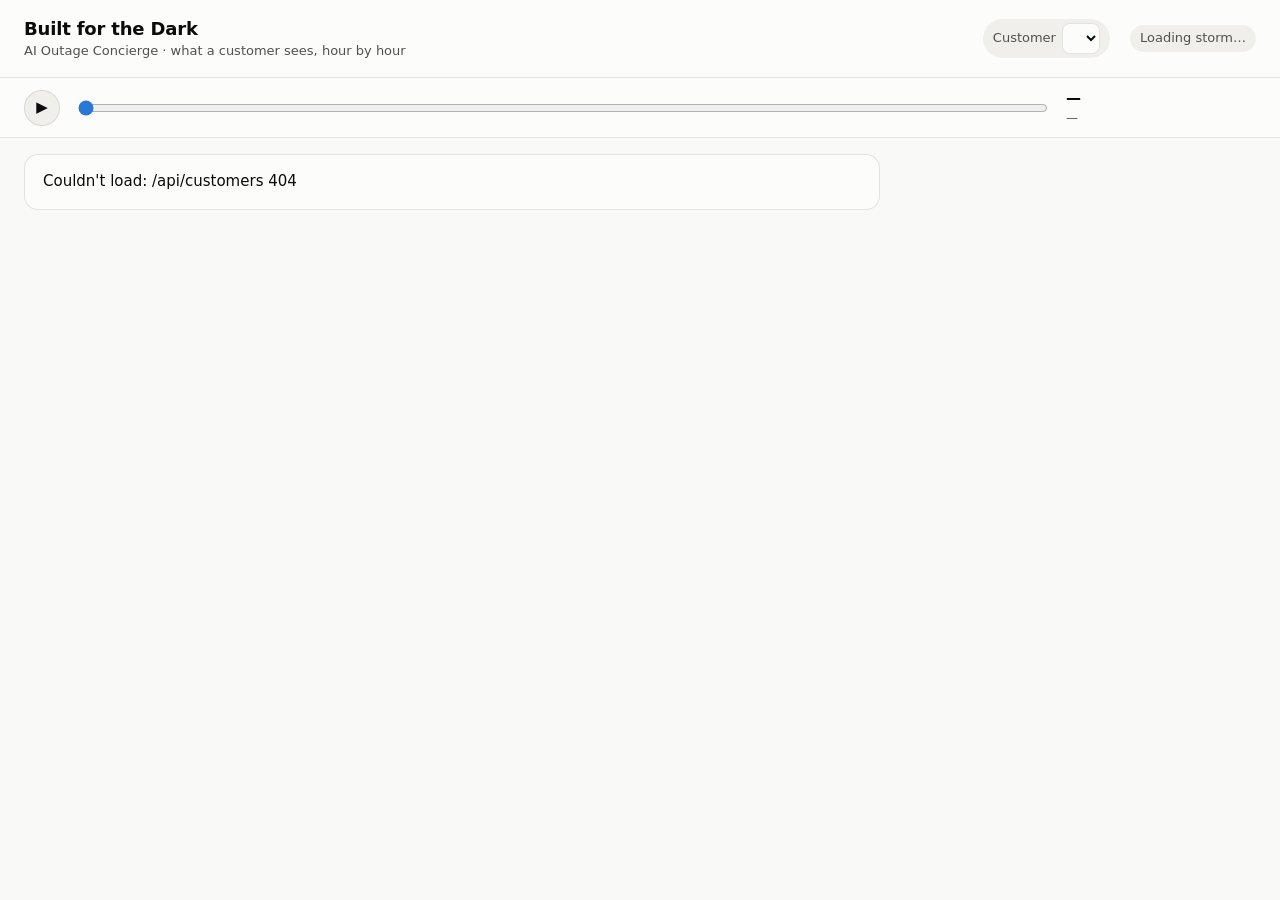
==== commit f29a07d7: "Tool tests, evaluation report, learned restoration delays - tests/test_tools.py: every chatbot tool " ====
--- a/web/index.html
+++ b/web/index.html
@@ -70,33 +70,8 @@
 .phase { font-size: 12px; color: var(--ink-2); }
 button.play { width: 36px; height: 36px; border-radius: 50%; border: 1px solid var(--border); background: var(--surface-2); cursor: pointer; }
 main { display: grid; gap: 16px; padding: 16px 24px 40px; grid-template-columns: minmax(0, 1fr) 360px;
-  grid-template-areas: "h1 h1" "card phone" "tree phone" "h2 h2" "cone cone" "map honesty"; max-width: 1320px; margin: 0 auto; }
-@media (max-width: 980px) { main { grid-template-columns: minmax(0,1fr); grid-template-areas: "h1" "card" "phone" "tree" "h2" "cone" "map" "honesty"; padding: 12px 16px 32px; } .clockbar, header.top, .intro { padding-left: 16px; padding-right: 16px; } }
-.section-h { margin: 8px 2px -4px; }
-.section-h h2 { font-size: 13px; text-transform: uppercase; letter-spacing: .06em; color: var(--ink-2); margin: 0; }
-.section-h p { margin: 2px 0 0; font-size: 13px; color: var(--muted); }
-#c-map, #c-honesty { align-self: start; }
-#h1 { grid-area: h1; } #h2 { grid-area: h2; margin-top: 16px; }
-.intro { display: flex; flex-wrap: wrap; gap: 8px 22px; align-items: center; padding: 10px 24px; background: var(--surface-2); border-bottom: 1px solid var(--border); font-size: 13.5px; color: var(--ink-2); }
-.intro b { color: var(--ink); }
-.intro .num { display: inline-flex; width: 20px; height: 20px; border-radius: 50%; align-items: center; justify-content: center; background: var(--series-1); color: #fff; font-size: 12px; font-weight: 700; margin-right: 6px; }
-.intro .x { margin-left: auto; border: 0; background: none; color: var(--muted); cursor: pointer; font-size: 18px; line-height: 1; }
-.jumps { display: flex; gap: 6px; flex-wrap: wrap; }
-.jumps button { font-size: 12.5px; padding: 5px 10px; border-radius: 999px; border: 1px solid var(--border); background: var(--surface-2); cursor: pointer; }
-.jumps button[aria-current=true] { background: var(--ink); color: var(--surface); border-color: var(--ink); }
-.pill { display: inline-flex; align-items: center; gap: 6px; font-size: 12px; font-weight: 600; padding: 2px 9px; border-radius: 999px; border: 1px solid var(--border); background: var(--surface-2); color: var(--ink); margin-top: 2px; }
-.pill .dot { width: 8px; height: 8px; border-radius: 50%; background: var(--muted); }
-@media (max-width: 720px) {
-  .clockbar { gap: 6px 10px; padding-top: 8px; padding-bottom: 8px; }
-  .jumps { order: -1; width: 100%; flex-wrap: nowrap; overflow-x: auto; padding-bottom: 2px; }
-  .jumps button { flex: 0 0 auto; }
-  .clockbar input[type=range] { min-width: 0; flex: 1 1 120px; }
-  .clockbar > div:last-child { flex-basis: 100%; display: flex; align-items: center; gap: 8px; flex-wrap: wrap; }
-  .clock { min-width: 0; font-size: 13px; }
-  .pill { margin-top: 0; }
-  button.play { width: 32px; height: 32px; }
-}
-.who-line { color: var(--ink-2); font-size: 13px; margin: -6px 0 12px; }
+  grid-template-areas: "card phone" "cone phone" "tree tree" "map honesty"; max-width: 1320px; margin: 0 auto; }
+@media (max-width: 980px) { main { grid-template-columns: minmax(0,1fr); grid-template-areas: "card" "phone" "cone" "tree" "map" "honesty"; padding: 12px 16px 32px; } .clockbar, header.top { padding-left: 16px; padding-right: 16px; } }
 .card { background: var(--surface); border: 1px solid var(--border); border-radius: 14px; padding: 16px 18px; min-width: 0; }
 .card h2 { font-size: 15px; margin: 0 0 2px; }
 .card .lede { color: var(--ink-2); font-size: 13px; margin: 0 0 12px; }
@@ -113,7 +88,7 @@
 .lane .note { color: var(--muted); font-size: 12px; margin-top: 6px; }
 
 /* phone */
-.phone { background: var(--phone-bg); border-radius: 28px; border: 1px solid var(--border); padding: 14px 12px; height: 600px; display: flex; flex-direction: column; }
+.phone { background: var(--phone-bg); border-radius: 28px; border: 1px solid var(--border); padding: 14px 12px; height: 640px; display: flex; flex-direction: column; }
 .phone .bar { text-align: center; font-size: 12px; color: var(--ink-2); padding-bottom: 8px; border-bottom: 1px solid var(--border); }
 .msgs { flex: 1; overflow-y: auto; padding: 10px 2px; display: flex; flex-direction: column; gap: 10px; }
 .bubble { background: var(--bubble); border: 1px solid var(--border); border-radius: 16px 16px 16px 4px; padding: 9px 11px; font-size: 13.5px; white-space: pre-wrap; max-width: 92%; }
@@ -129,7 +104,7 @@
 .how .ok { color: var(--good-text); }
 .mode { display: inline-block; margin-left: 6px; padding: 1px 7px; border-radius: 999px; font-size: 11px; background: var(--surface); border: 1px solid var(--border); }
 .typing { color: var(--muted); font-size: 13px; padding: 4px 6px; }
-.chips { display: flex; gap: 6px; flex-wrap: wrap; padding: 8px 0 6px; border-top: 1px solid var(--border); }
+.chips { display: flex; gap: 6px; overflow-x: auto; padding: 8px 0 6px; border-top: 1px solid var(--border); }
 .chips button { flex: 0 0 auto; font-size: 12px; padding: 5px 9px; border-radius: 999px; border: 1px solid var(--border); background: var(--surface); cursor: pointer; }
 .ask { display: flex; gap: 6px; }
 .ask input { flex: 1; min-width: 0; font: inherit; font-size: 14px; padding: 9px 12px; border-radius: 999px; border: 1px solid var(--border); background: var(--surface); color: var(--ink); }
@@ -157,7 +132,6 @@
 details { margin-top: 10px; font-size: 13px; color: var(--ink-2); }
 summary { cursor: pointer; }
 table { border-collapse: collapse; width: 100%; font-size: 12.5px; margin-top: 6px; }
-#per-storm td:first-child { white-space: nowrap; }
 th, td { text-align: left; padding: 4px 6px; border-bottom: 1px solid var(--grid); font-variant-numeric: tabular-nums; }
 
 /* tree */
@@ -193,44 +167,35 @@
     <div class="sub">AI Outage Concierge · what a customer sees, hour by hour</div>
   </div>
   <div class="spacer"></div>
-  <label class="chip">Viewing as
-    <select id="persona" aria-label="Customer to view as"></select>
+  <label class="chip">Customer
+    <select id="persona" aria-label="Customer"></select>
   </label>
   <span class="chip" id="storm-chip">Loading storm…</span>
-  <span class="chip" id="data-chip"></span>
 </header>
-<div class="intro" id="intro">
-  <span><span class="num">1</span><b>Pick a customer</b> next to "Viewing as".</span>
-  <span><span class="num">2</span><b>Move through the storm</b> with the buttons below, or press ▶.</span>
-  <span><span class="num">3</span><b>Ask the concierge</b> anything in their phone.</span>
-  <button class="x" id="intro-x" aria-label="Hide these tips">×</button>
-</div>
 
 <div class="clockbar" role="group" aria-label="Storm clock">
   <button class="play" id="play" aria-label="Play storm replay">▶</button>
-  <div class="jumps" id="jumps" aria-label="Jump to a moment"></div>
   <input type="range" id="t" min="-18" max="24" step="0.5" value="-18" aria-label="Storm hour">
   <div>
     <div class="clock" id="clock">—</div>
-    <div class="pill" id="phase"><span class="dot"></span><span>—</span></div>
+    <div class="phase" id="phase">—</div>
   </div>
 </div>
 
 <main>
-  <div class="section-h" id="h1"><h2>What the customer sees</h2><p>Everything here is what they'd actually get, by text or in the app.</p></div>
   <section class="card" id="c-card" aria-live="polite">
-    <h2 id="card-title">Right now</h2>
-    <p class="who-line" id="who-line"></p>
+    <h2>What the customer knows right now</h2>
+    <p class="lede">Facts, estimates and actions are always kept apart.</p>
     <div class="lanes">
-      <div class="lane"><div class="tag">✓ What we know</div><div id="lane-ok"></div></div>
-      <div class="lane"><div class="tag">≈ Our best estimate</div><div id="lane-est"></div></div>
-      <div class="lane"><div class="tag">→ What to do</div><div id="lane-do"></div></div>
+      <div class="lane"><div class="tag">✓ Confirmed</div><div id="lane-ok"></div></div>
+      <div class="lane"><div class="tag">≈ Our estimate</div><div id="lane-est"></div></div>
+      <div class="lane"><div class="tag">→ Your action</div><div id="lane-do"></div></div>
     </div>
   </section>
 
   <section class="card" id="c-phone">
     <h2>Their phone</h2>
-    <p class="lede">Alerts arrive on their own as the storm plays. Type a question to chat with the AI concierge.</p>
+    <p class="lede">The texts they'd get, and a chat with the AI concierge. Ask it anything; it answers as of the storm clock above.</p>
     <div class="phone">
       <div class="bar">Outage Concierge <span class="mode" id="ai-mode">…</span></div>
       <div class="msgs" id="msgs" aria-live="polite"></div>
@@ -242,29 +207,22 @@
     </div>
   </section>
 
-  <section class="card" id="c-tree">
-    <h2>What has to be fixed before power is back</h2>
-    <p class="lede">Power flows left to right. A break anywhere upstream means this home is out.</p>
-    <div class="tree" id="tree"></div>
-  </section>
-
-  <div class="section-h" id="h2"><h2>Behind the estimate</h2><p>How the predictions are made, and how well they've held up. For judges and operators.</p></div>
   <section class="card" id="c-cone">
-    <h2>How our estimate changed during the storm</h2>
-    <p class="lede" id="cone-lede">We replay a past storm. Each hour the estimate is redone using only what crews had reported by then. A good estimate narrows toward the dashed line, when power actually came back.</p>
+    <h2>Restoration estimate over time</h2>
+    <p class="lede">Replaying a real past storm. Across: when we made the estimate. Up: when we said power would be back. Each hour we re-estimate with only what crews had reported by then.</p>
     <div class="cone-wrap">
       <div>
         <div id="cone"></div>
         <div class="legend" id="cone-legend">
-          <span><span class="sw" style="background:var(--band-fill);outline:1px solid var(--series-1)"></span>Likely window (8 in 10 outages end inside it)</span>
-          <span><span class="sw" style="background:var(--series-1);height:2px;vertical-align:3px"></span>Most likely time</span>
-          <span>● Text sent to the customer</span>
-          <span>– – Power actually came back</span>
+          <span><span class="sw" style="background:var(--band-fill);outline:1px solid var(--series-1)"></span>Likely window (P10–P90)</span>
+          <span><span class="sw" style="background:var(--series-1);height:2px;vertical-align:3px"></span>Most likely (P50)</span>
+          <span>● Text sent</span>
+          <span>– – Power actually back</span>
         </div>
         <details><summary>Show as a table</summary><div id="cone-table"></div></details>
       </div>
       <div class="whatif" role="group" aria-label="What-if controls">
-        <h3>Try a what-if</h3>
+        <h3>What if…</h3>
         <label>Crews on this circuit</label>
         <div class="seg" id="crews"></div>
         <label for="poles">Extra broken poles found at hour 3: <b id="poles-v">0</b></label>
@@ -279,18 +237,23 @@
     </div>
   </section>
 
+  <section class="card" id="c-tree">
+    <h2>Power family tree</h2>
+    <p class="lede">Everything that has to work for power to reach this home. Damage shows up as crews report it.</p>
+    <div class="tree" id="tree"></div>
+  </section>
 
   <section class="card" id="c-map">
-    <h2>Outage risk for the coming storm</h2>
-    <p class="lede">Each block is one circuit, split into 4 neighborhoods. Darker means higher risk. A red outline means no power at the current storm hour. Click a neighborhood to view it.</p>
+    <h2>Outage risk by area</h2>
+    <p class="lede">Coming storm risk for each area. During the replay, outlined areas are without power. Click an area to see it.</p>
     <div id="map"></div>
     <div class="legend" id="map-legend"></div>
-    <div class="caveat">Schematic: blocks are grouped by substation, not drawn on a real map.</div>
+    <div class="caveat">Schematic layout grouped by circuit, not real geography.</div>
   </section>
 
   <section class="card" id="c-honesty">
     <h2>Honesty scorecard</h2>
-    <p class="lede">How often did the real restoration time land inside our range? Each storm is scored by a model trained on the other storms only.</p>
+    <p class="lede">How often did the real restoration time land inside our range? Tested on storms the model never saw.</p>
     <div class="seg" id="calib" style="margin-bottom:10px">
       <button data-v="0" aria-pressed="false">Before calibration</button>
       <button data-v="1" aria-pressed="true">After calibration</button>
@@ -298,13 +261,12 @@
     <div class="tiles" id="tiles"></div>
     <div id="strip"></div>
     <div class="legend">
-      <span><span class="sw" style="background:var(--strip)"></span>Our likely window</span>
+      <span><span class="sw" style="background:var(--strip)"></span>Our range (P10–P90)</span>
       <span><span style="color:var(--series-1)">●</span> Real time, inside range</span>
       <span><span style="color:var(--critical)">✕</span> Real time, outside range</span>
     </div>
-    <details open><summary>Storm by storm</summary><div id="per-storm"></div></details>
     <details><summary>Alert and escalation rules</summary><ol id="rules"></ol></details>
-    <div class="caveat" id="honesty-caveat"></div>
+    <div class="caveat">Built on made-up data, so these numbers show the method, not real-world accuracy.</div>
   </section>
 </main>
 <div id="tip" role="tooltip"></div>
@@ -347,15 +309,6 @@
   S.personas = personas; S.map = map; S.backtest = bt;
   const st = info.storm;
   $("storm-chip").textContent = `${st.name} · ${st.max_wind_mph} mph winds · arrives Sun 2pm`;
-  S.info = info;
-  const real = info.data_source === "real";
-  $("data-chip").textContent = real ? `Real AEP data · replaying the ${info.replay_storm ? info.replay_storm.name : "largest storm"}` : "Demo data (made up)";
-  $("data-chip").title = real ? "Circuits, damage and repair records from the AEP challenge package. Customers are synthetic personas." : "Fake data shaped like the AEP package";
-  $("honesty-caveat").textContent = real
-    ? "Scored on real AEP damage records. The records have dates but no times, so restoration times are only accurate to about half a day."
-    : "Built on made-up demo data, so these numbers show the method, not real-world accuracy.";
-  try { if (localStorage.getItem("introHidden") === "1") $("intro").hidden = true; } catch (e) {}
-  $("intro-x").onclick = () => { $("intro").hidden = true; try { localStorage.setItem("introHidden", "1"); } catch (e) {} };
   $("persona").innerHTML = personas.map((p, i) => {
     const needs = p.declared_needs.map(n => n.need.replace("_", " ")).join(", ");
     return `<option value="${i}">${esc(p.name)}${needs ? " (" + esc(needs) + ")" : ""}</option>`;
@@ -371,7 +324,7 @@
   $("t").oninput = () => { stopPlay(); S.t = +$("t").value; renderTime(); };
   $("play").onclick = togglePlay;
   $("ask").onsubmit = e => { e.preventDefault(); sendChat($("ask-in").value); };
-  api("/api/chat/status").then(st => { $("ai-mode").textContent = { ai: "AI on", simulated: "Simulated AI", keyword: "Keyword mode" }[st.mode]; $("ai-mode").title = st.mode === "ai" ? "Answers by " + st.model : st.mode === "simulated" ? "Stand-in for Claude (no API key)" : "Set ANTHROPIC_API_KEY to turn on the AI"; });
+  api("/api/chat/status").then(st => { $("ai-mode").textContent = { ai: "AI on", simulated: "Simulated AI", keyword: "Keyword mode" }[st.mode]; $("ai-mode").title = st.mode === "ai" ? "Answers by " + st.model : st.mode === "simulated" ? "Stand-in for Claude (no API key)" : "Start Ollama with the outage-concierge model (or set ANTHROPIC_API_KEY) to turn on the AI"; });
   window.addEventListener("resize", () => { renderCone(); renderMap(); renderStrip(); });
   await selectPersona(personas[0]);
   loadStrip();
@@ -406,20 +359,7 @@
   $("t").max = end;
   if (!isWhatIf && S.t > end) S.t = end;
   if (isWhatIf) describeWhatIf(before, S.replay);
-  renderJumps(); renderCone(); renderTime();
-}
-
-function renderJumps() {
-  const R = S.replay, marks = [["Night before", -PRE_H], ["Storm hits", 0]];
-  if (R && R.status === "ok") {
-    marks.push(["Power goes out", Math.ceil(R.outage_h * 2) / 2]);
-    const upd = R.events.find(e => e.kind === "estimate_updated");
-    if (upd) marks.push(["Estimate changes", upd.t]);
-    marks.push(["Power back", Math.ceil(R.restored_h * 2) / 2]);
-  }
-  S.marks = marks;
-  $("jumps").innerHTML = marks.map(([l, t]) => `<button type="button" data-t="${t}">${esc(l)}</button>`).join("");
-  $("jumps").querySelectorAll("button").forEach(b => b.onclick = () => { stopPlay(); S.t = +b.dataset.t; renderTime(); });
+  renderCone(); renderTime();
 }
 
 function stepAt(t) {
@@ -447,18 +387,12 @@
   $("t").value = S.t;
   const t = S.t, R = S.replay;
   $("clock").textContent = fullClock(t);
-  let phase, color;
-  if (t < 0) { phase = `Before the storm · it arrives in ${Math.round(-t)} h`; color = "var(--muted)"; }
-  else if (R && R.status === "ok" && t >= R.outage_h && t < R.restored_h) { phase = `Power out · storm hour ${t}`; color = "var(--critical)"; }
-  else if (R && R.status === "ok" && t >= R.restored_h) { phase = `Power restored · storm hour ${t}`; color = "var(--good)"; }
-  else { phase = `Power on · storm hour ${t}`; color = "var(--good)"; }
-  $("phase").innerHTML = `<span class="dot" style="background:${color}"></span><span>${esc(phase)}</span>`;
-  let cur = null;
-  (S.marks || []).forEach(([, mt]) => { if (mt <= t) cur = mt; });
-  $("jumps").querySelectorAll("button").forEach(b => b.setAttribute("aria-current", +b.dataset.t === cur));
-  const p = S.persona, needs = (p.declared_needs || []).map(n => n.need === "insulin_fridge" ? "keeps insulin in the fridge" : `uses a ${n.need}${n.battery_hours ? " (" + n.battery_hours + " h battery)" : ""}`);
-  $("card-title").textContent = `Right now for ${p.name}`;
-  $("who-line").textContent = (needs.length ? `${p.name} ${needs.join(", ")}, which they told us about. ` : "No medical or special needs declared. ") + "Facts, estimates and actions are kept separate.";
+  let phase;
+  if (t < 0) phase = `Before the storm · arrives in ${Math.round(-t)} h`;
+  else if (R && R.status === "ok" && t >= R.outage_h && t < R.restored_h) phase = `Storm hour ${t} · power out`;
+  else if (R && R.status === "ok" && t >= R.restored_h) phase = `Storm hour ${t} · power restored`;
+  else phase = `Storm hour ${t} · power on`;
+  $("phase").textContent = phase;
   renderLanes(); renderPhone(); renderChips(); renderTree(); paintMapOutages(); moveConeCursor();
 }
 
@@ -490,7 +424,7 @@
     ok = `<div class="big">Power out since ${esc(clockAt(R.outage_h))}</div>${list(fixed)}`;
     const s = stepAt(t), ev = latestEvent(t);
     const c = ev && ev.card && ev.card.restoration;
-    est = s ? `<div class="big">Back ~${esc(clockAt(s.p50))}</div><div>Window ${esc(clockAt(s.p10))}–${esc(clockAt(s.p90))}${c ? " · " + esc(c.confidence) + " confidence" : ""}</div>${c ? list(c.drivers.slice(0, 3)) : ""}${c && c.note ? `<div class="note">⚠ ${esc(c.note)}</div>` : ""}<div class="note">Model estimate, not a promise.</div>` : "";
+    est = s ? `<div class="big">Back ~${esc(clockAt(s.p50))}</div><div>Window ${esc(clockAt(s.p10))}–${esc(clockAt(s.p90))}${c ? " · " + esc(c.confidence) + " confidence" : ""}</div>${c ? list(c.drivers.slice(0, 3)) : ""}<div class="note">Model estimate, not a promise.</div>` : "";
     act = list((ev && ev.card ? ev.card.actions : []).slice(0, 4));
   } else if (back) {
     ok = `<div class="big">Power restored at ${esc(clockAt(R.restored_h))}</div><div>Out for ${Math.round(R.restored_h - R.outage_h)} h.</div>`;
@@ -520,10 +454,6 @@
 }
 
 // ---------- AI chat ----------
-function dur(h) {
-  if (h == null) return "–";
-  return h >= 72 ? `${Math.round(h / 24)} days` : `${Math.round(h)} h`;
-}
 const SOURCE_LABEL = { ai: "AI", simulated: "Simulated AI (no API key)", keyword: "Keyword bot", fallback: "Keyword bot (AI unavailable)", rejected: "Keyword bot (AI answer failed a check)", safety_gate: "Safety message (no AI)" };
 function stepSummary(s) {
   const r = s.result || {};
@@ -553,11 +483,10 @@
       + `</ol></details>` : "";
   return `<div><div class="who">${esc(SOURCE_LABEL[m.source] || m.source)}</div><div class="bubble ai">${esc(m.text)}</div><div class="meta">${esc(m.at)}</div>${how}</div>`;
 }
+const CHIPS_PRE = ["Will I lose power?", "I use a CPAP machine. Should we stay somewhere else tonight?", "Do I qualify for outage alerts?", "Where should I put my generator?"];
+const CHIPS_OUT = ["When will my power be back?", "Why is it taking so long?", "What if only 1 crew was working on it?", "My CPAP battery lasts 8 hours. What should I do?"];
 function renderChips() {
-  const dev = (S.persona.declared_needs || []).find(n => n.battery_hours && n.need !== "insulin_fridge");
-  const list = S.t < 0
-    ? ["Will I lose power?", dev ? `I use a ${dev.need}. Should we leave tonight?` : "How should I prepare?", "Do I get alerts?", "Generator safety tips?"]
-    : ["When is my power back?", "Why is it taking so long?", "What if only 1 crew?", dev ? `My ${dev.need} lasts ${dev.battery_hours} hours. Help?` : "Is my food still safe?"];
+  const list = S.t < 0 ? CHIPS_PRE : CHIPS_OUT;
   $("chips").innerHTML = list.map(c => `<button type="button">${esc(c)}</button>`).join("");
   $("chips").querySelectorAll("button").forEach(b => b.onclick = () => sendChat(b.textContent));
 }
@@ -616,12 +545,11 @@
   const steps = R.steps;
   const xMax = Math.ceil(R.restored_h + 3);
   const yMaxRaw = Math.max(...steps.map(s => s.p90), R.restored_h + 6);
-  const yMax = Math.min(Math.ceil(yMaxRaw / 12) * 12, Math.max(72, Math.ceil(R.restored_h * 1.6 / 12) * 12));
+  const yMax = Math.min(Math.ceil(yMaxRaw / 6) * 6, 72);
   const x = h => m.l + (h / xMax) * (W - m.l - m.r);
   const y = h => m.t + (1 - Math.min(h, yMax) / yMax) * (H - m.t - m.b);
   let g = "";
-  const yStep = yMax > 96 ? 24 : 12;
-  for (let v = 0; v <= yMax; v += yStep) g += `<line x1="${m.l}" x2="${W - m.r}" y1="${y(v)}" y2="${y(v)}" stroke="var(--grid)"/><text x="${m.l - 8}" y="${y(v) + 4}" text-anchor="end">${clockAt(v)}</text>`;
+  for (let v = 0; v <= yMax; v += 12) g += `<line x1="${m.l}" x2="${W - m.r}" y1="${y(v)}" y2="${y(v)}" stroke="var(--grid)"/><text x="${m.l - 8}" y="${y(v) + 4}" text-anchor="end">${clockAt(v)}</text>`;
   const xStep = Math.max(3, Math.ceil((xMax * 78 / (W - m.l - m.r)) / 3) * 3);
   for (let v = 0; v <= xMax; v += xStep) g += `<text x="${x(v)}" y="${H - 10}" text-anchor="middle">${clockAt(v)}</text>`;
   g += `<line x1="${m.l}" x2="${W - m.r}" y1="${y(0)}" y2="${y(0)}" stroke="var(--axis)"/>`;
@@ -680,44 +608,40 @@
 const BAND = { Low: "var(--risk-low)", Elevated: "var(--risk-elevated)", High: "var(--risk-high)", Severe: "var(--risk-severe)" };
 function renderMap() {
   const el = $("map");
-  const W = Math.max(280, el.clientWidth || 480);
-  // One block per circuit (2x2 neighborhoods), ordered by substation so neighbors sit together.
-  const circuits = {};
-  S.map.forEach((c, i) => { (circuits[c.circuit] = circuits[c.circuit] || { sub: c.substation || "", n: c.circuit_n, cells: [] }).cells.push(i); });
-  const order = Object.keys(circuits).sort((a, b) => (circuits[a].sub + "").localeCompare(circuits[b].sub + "", undefined, { numeric: true }) || circuits[a].n - circuits[b].n);
-  const cols = Math.max(4, Math.ceil(Math.sqrt(order.length * 1.6)));
-  const gapB = 8, labelH = order.length > 40 ? 4 : 14;
-  const s = Math.max(6, Math.min(22, Math.floor((W / cols - gapB - 2) / 2)));
-  const bw = 2 * s + 2, bh = 2 * s + 2 + labelH;
-  let g = "";
-  order.forEach((cid, k) => {
-    const bx = (k % cols) * (bw + gapB), by = Math.floor(k / cols) * (bh + gapB) + 14;
-    circuits[cid].cells.forEach(i => {
-      const c = S.map[i], x = bx + (c.zone % 2) * (s + 2), y = by + Math.floor(c.zone / 2) * (s + 2);
-      const fill = c.band ? BAND[c.band] : "var(--risk-none)";
-      g += `<rect class="cell" data-i="${i}" x="${x}" y="${y}" width="${s}" height="${s}" rx="2" fill="${fill}" style="cursor:pointer"/>`;
-      g += `<rect class="out" data-i="${i}" x="${x + 1}" y="${y + 1}" width="${s - 2}" height="${s - 2}" rx="2" fill="none" stroke="var(--critical)" stroke-width="2" style="pointer-events:none;display:none"/>`;
-      if (S.persona && S.persona.premise_id === c.premise_id) {
-        g += `<rect x="${x - 2}" y="${y - 2}" width="${s + 4}" height="${s + 4}" rx="3" fill="none" stroke="var(--ink)" stroke-width="2.5" style="pointer-events:none"/>`;
-        g += `<text x="${bx + s + 1}" y="${by - 4}" text-anchor="middle" style="fill:var(--ink);font-weight:700;font-size:11px">You</text>`;
-      }
-    });
-    if (labelH > 4) g += `<text x="${bx + s + 1}" y="${by + 2 * s + 13}" text-anchor="middle" style="font-size:10px">${esc(cid)}</text>`;
-  });
-  const H = Math.ceil(order.length / cols) * (bh + gapB) + 14;
-  el.innerHTML = `<svg width="100%" viewBox="0 0 ${W} ${H}" role="img" aria-label="Outage risk by neighborhood for ${order.length} circuits">${g}</svg>`;
+  const W = Math.max(300, el.clientWidth || 480);
+  const blocksPerRow = 4, gap = 14;
+  const r = Math.min(22, (W - gap * (blocksPerRow - 1)) / (blocksPerRow * 2 + 0.5) / Math.sqrt(3));
+  const hw = Math.sqrt(3) * r, vh = 1.5 * r;
+  let g = "", maxY = 0;
+  const hex = (cx, cy) => Array.from({ length: 6 }, (_, k) => { const a = Math.PI / 180 * (60 * k - 30); return `${cx + r * Math.cos(a)},${cy + r * Math.sin(a)}`; }).join(" ");
+  S.map.forEach((c, i) => {
+    const parts = c.cell.split("-"), rf = parts[2];
+    const zone = (+rf[0] - 1) * 2 + (+rf[1] - 1);
+    const bx = (c.circuit_n - 1) % blocksPerRow, by = Math.floor((c.circuit_n - 1) / blocksPerRow);
+    const col = zone % 2, row = Math.floor(zone / 2);
+    const cx = r + 2 + bx * (2 * hw + hw / 2 + gap) + col * hw + (row ? hw / 2 : 0);
+    const cy = r + 2 + by * (2 * vh + r / 2 + gap + 12) + row * vh;
+    maxY = Math.max(maxY, cy + r + 16);
+    const fill = c.band ? BAND[c.band] : "url(#nodata)";
+    const mine = S.persona && S.persona.premise_id === c.premise_id;
+    g += `<polygon class="cell" data-i="${i}" points="${hex(cx, cy)}" fill="${fill}" stroke="var(--surface)" stroke-width="2" style="cursor:pointer"/>`;
+    g += `<polygon class="out" data-i="${i}" points="${hex(cx, cy)}" fill="none" stroke="var(--critical)" stroke-width="3" stroke-dasharray="4 2" style="pointer-events:none;display:none"/>`;
+    if (mine) g += `<polygon points="${hex(cx, cy)}" fill="none" stroke="var(--ink)" stroke-width="3" style="pointer-events:none"/><text x="${cx}" y="${cy + 4}" text-anchor="middle" style="fill:var(--ink);stroke:var(--surface);stroke-width:3px;paint-order:stroke;font-weight:700;font-size:12px;pointer-events:none">You</text>`;
+    if (zone === 2) g += `<text x="${cx - hw / 2}" y="${cy + r + 13}">C${String(c.circuit_n).padStart(2, "0")}</text>`;
+  });
+  const defs = `<defs><pattern id="nodata" width="6" height="6" patternUnits="userSpaceOnUse" patternTransform="rotate(45)"><rect width="6" height="6" fill="var(--risk-none)"/><line x1="0" y1="0" x2="0" y2="6" stroke="var(--muted)" stroke-width="1.5"/></pattern></defs>`;
+  el.innerHTML = `<svg width="100%" viewBox="0 0 ${W} ${maxY}" role="img" aria-label="Outage risk by area">${defs}${g}</svg>`;
   el.querySelectorAll(".cell").forEach(p => {
     const c = S.map[+p.dataset.i];
     p.addEventListener("mouseenter", e => {
-      const win = c.outage_windows.length ? `\nIn the replayed storm: out ${clockAt(Math.min(...c.outage_windows.map(w => w[0])))}–${clockAt(Math.max(...c.outage_windows.map(w => w[1])))}` : "\nNo damage here in the replayed storm";
-      showTip(e, `Circuit ${c.circuit}, neighborhood ${c.zone + 1}\nRisk: ${c.band ? c.band + " (" + Math.round(c.probability * 100) + "%)" : "not enough history"}${win}\nClick to view as a customer here`);
+      const win = c.outage_windows.length ? `\nIn the replayed storm: out ${clockAt(Math.min(...c.outage_windows.map(w => w[0])))}–${clockAt(Math.max(...c.outage_windows.map(w => w[1])))}` : "\nNo damage in the replayed storm";
+      showTip(e, `Circuit ${c.circuit_n}, area ${p.dataset.i % 4 + 1}\nRisk: ${c.band ? c.band + " (" + Math.round(c.probability * 100) + "%)" : "not enough data"}${win}`);
     });
     p.addEventListener("mousemove", moveTip);
     p.addEventListener("mouseleave", hideTip);
     p.addEventListener("click", () => {
-      hideTip();
       const known = S.personas.findIndex(x => x.premise_id === c.premise_id);
-      const persona = known >= 0 ? S.personas[known] : { name: `A customer on ${c.circuit}`, premise_id: c.premise_id, declared_needs: [] };
+      const persona = known >= 0 ? S.personas[known] : { name: `Circuit ${c.circuit_n} area`, premise_id: c.premise_id, declared_needs: [] };
       if (known < 0) {
         S.personas.push(persona);
         $("persona").insertAdjacentHTML("beforeend", `<option value="${S.personas.length - 1}">${esc(persona.name)}</option>`);
@@ -727,8 +651,8 @@
     });
   });
   $("map-legend").innerHTML = ["Low", "Elevated", "High", "Severe"].map(b => `<span><span class="sw" style="background:${BAND[b]}"></span>${b}</span>`).join("")
-    + `<span><span class="sw" style="background:var(--risk-none)"></span>Not enough history</span>`
-    + `<span><span class="sw" style="border:2px solid var(--critical);background:none"></span>No power right now</span>`;
+    + `<span><span class="sw" style="background:url(#);background:repeating-linear-gradient(45deg,var(--risk-none) 0 3px,var(--muted) 3px 4px)"></span>Not enough data</span>`
+    + `<span><span class="sw" style="border:2px dashed var(--critical);background:none"></span>Power out (replay)</span>`;
   paintMapOutages();
 }
 function paintMapOutages() {
@@ -747,34 +671,21 @@
   const bt = S.backtest, s = S.calibrated ? bt.calibrated_on_test : bt.raw_on_test, raw = bt.raw_on_test;
   const pct = v => Math.round(v * 100) + "%";
   $("tiles").innerHTML = `
-    <div class="tile"><div class="k">Real time inside our range</div><div class="v">${pct(s.coverage)}</div><div class="d">target 80% · ${s.cases} outages · each storm left out in turn</div></div>
+    <div class="tile"><div class="k">Real time inside our range</div><div class="v">${pct(s.coverage)}</div><div class="d">target 80% · ${s.cases} outages</div></div>
     <div class="tile"><div class="k">We said too soon</div><div class="v">${pct(s.too_optimistic)}</div><div class="d">${S.calibrated ? "was " + pct(raw.too_optimistic) + " before calibration" : "the costly mistake"}</div></div>
-    <div class="tile"><div class="k">Typical range width</div><div class="v">${dur(s.median_range_width_h)}</div><div class="d">${S.calibrated ? "was " + dur(raw.median_range_width_h) + ": honesty costs precision" : "narrow but often wrong"}</div></div>`;
+    <div class="tile"><div class="k">Typical range width</div><div class="v">${s.median_range_width_h} h</div><div class="d">${S.calibrated ? "was " + raw.median_range_width_h + " h: honesty costs precision" : "narrow but often wrong"}</div></div>`;
   renderStrip();
-  renderPerStorm();
-}
-function renderPerStorm() {
-  const rows = S.backtest.per_storm || [];
-  const pct = v => v == null ? "–" : Math.round(v * 100) + "%";
-  $("per-storm").innerHTML = `<table><tr><th>Storm</th><th>Damage reports</th><th>Outages</th><th>Inside range</th><th>Typical width</th></tr>`
-    + rows.map(r => { const s = S.calibrated ? r.calibrated : r.raw;
-        return `<tr><td>${esc(r.date || r.storm)}${r.thin_history ? " ⚠" : ""}</td><td>${r.damage_reports}</td><td>${s.cases}</td><td>${pct(s.coverage)}</td><td>${dur(s.median_range_width_h)}</td></tr>`; }).join("")
-    + `</table>` + (rows.some(r => r.thin_history) ? `<div class="caveat">⚠ We had few past storms this size to learn from, so its ranges are marked low confidence.</div>` : "");
 }
 function renderStrip() {
   const el = $("strip");
   if (!stripCases.length) return;
   const W = Math.max(300, el.clientWidth || 480), H = 200, m = { l: 36, r: 8, t: 8, b: 20 };
   const cases = stripCases.slice().sort((a, b) => a.p50 - b.p50);
-  const tops = cases.map(c => Math.max(c.actual, c.p50)).sort((a, b) => a - b);
-  const q = tops[Math.floor(tops.length * 0.95)] || 48;
-  const yStep = q > 240 ? 72 : q > 96 ? 24 : 12;
-  const yMax = Math.max(24, Math.ceil(q / yStep) * yStep);
-  const fmtH = v => v >= 72 ? Math.round(v / 24) + "d" : v + "h";
+  const yMax = 48;
   const x = i => m.l + (i + 0.5) / cases.length * (W - m.l - m.r);
   const y = h => m.t + (1 - Math.min(h, yMax) / yMax) * (H - m.t - m.b);
   let g = "";
-  for (let v = 0; v <= yMax; v += yStep) g += `<line x1="${m.l}" x2="${W - m.r}" y1="${y(v)}" y2="${y(v)}" stroke="var(--grid)"/><text x="${m.l - 6}" y="${y(v) + 4}" text-anchor="end">${fmtH(v)}</text>`;
+  for (let v = 0; v <= yMax; v += 12) g += `<line x1="${m.l}" x2="${W - m.r}" y1="${y(v)}" y2="${y(v)}" stroke="var(--grid)"/><text x="${m.l - 6}" y="${y(v) + 4}" text-anchor="end">${v}h</text>`;
   g += `<text x="${m.l}" y="${H - 4}">Each column is one outage, sorted by our estimate</text>`;
   const bw = Math.max(1.5, Math.min(3, (W - m.l - m.r) / cases.length - 1));
   cases.forEach((c, i) => {
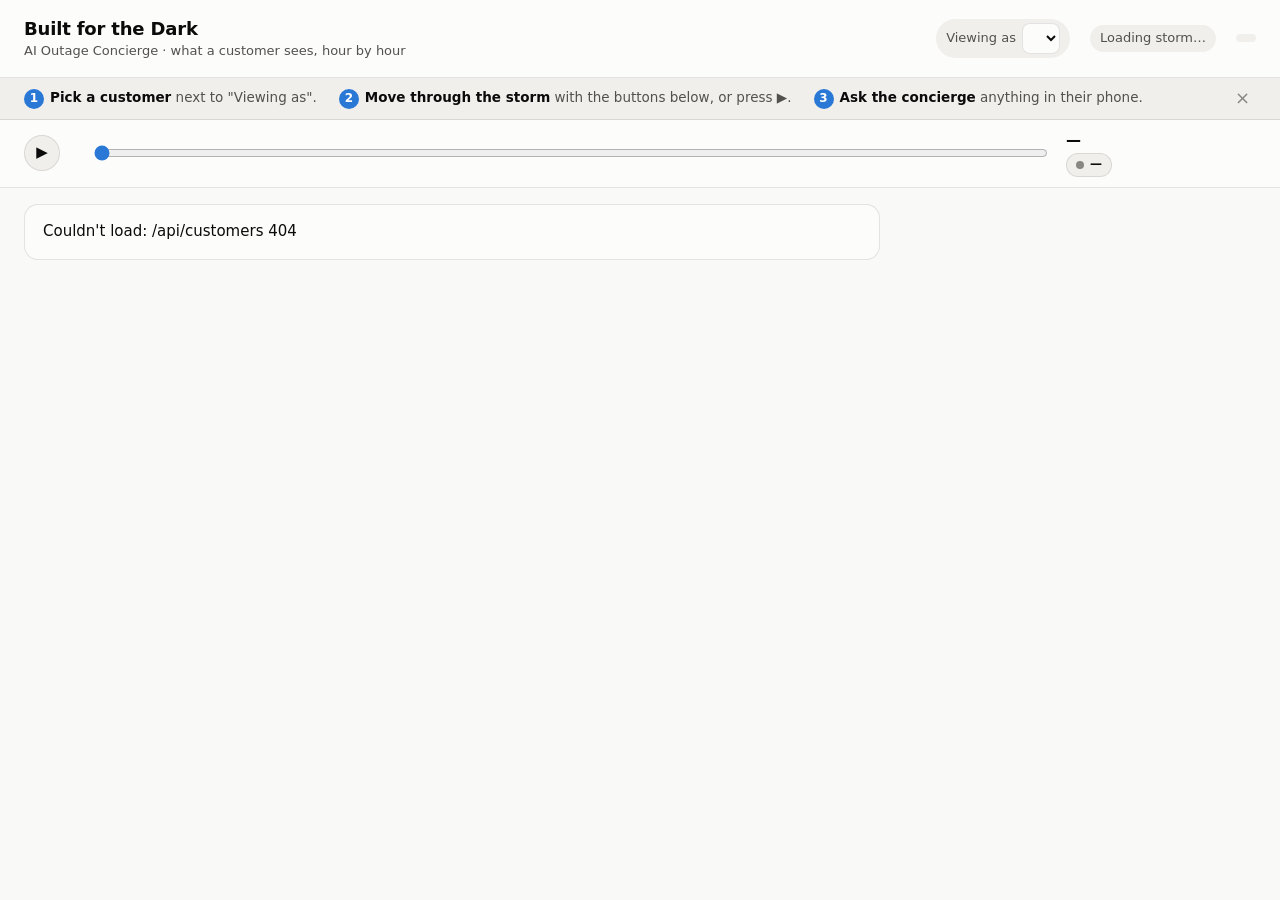
==== commit e844cbc8: "Merge origin/main: keep the delays.py restoration model, take web view, demo script and escalations " ====
--- a/web/index.html
+++ b/web/index.html
@@ -70,8 +70,33 @@
 .phase { font-size: 12px; color: var(--ink-2); }
 button.play { width: 36px; height: 36px; border-radius: 50%; border: 1px solid var(--border); background: var(--surface-2); cursor: pointer; }
 main { display: grid; gap: 16px; padding: 16px 24px 40px; grid-template-columns: minmax(0, 1fr) 360px;
-  grid-template-areas: "card phone" "cone phone" "tree tree" "map honesty"; max-width: 1320px; margin: 0 auto; }
-@media (max-width: 980px) { main { grid-template-columns: minmax(0,1fr); grid-template-areas: "card" "phone" "cone" "tree" "map" "honesty"; padding: 12px 16px 32px; } .clockbar, header.top { padding-left: 16px; padding-right: 16px; } }
+  grid-template-areas: "h1 h1" "card phone" "tree phone" "h2 h2" "cone cone" "map honesty"; max-width: 1320px; margin: 0 auto; }
+@media (max-width: 980px) { main { grid-template-columns: minmax(0,1fr); grid-template-areas: "h1" "card" "phone" "tree" "h2" "cone" "map" "honesty"; padding: 12px 16px 32px; } .clockbar, header.top, .intro { padding-left: 16px; padding-right: 16px; } }
+.section-h { margin: 8px 2px -4px; }
+.section-h h2 { font-size: 13px; text-transform: uppercase; letter-spacing: .06em; color: var(--ink-2); margin: 0; }
+.section-h p { margin: 2px 0 0; font-size: 13px; color: var(--muted); }
+#c-map, #c-honesty { align-self: start; }
+#h1 { grid-area: h1; } #h2 { grid-area: h2; margin-top: 16px; }
+.intro { display: flex; flex-wrap: wrap; gap: 8px 22px; align-items: center; padding: 10px 24px; background: var(--surface-2); border-bottom: 1px solid var(--border); font-size: 13.5px; color: var(--ink-2); }
+.intro b { color: var(--ink); }
+.intro .num { display: inline-flex; width: 20px; height: 20px; border-radius: 50%; align-items: center; justify-content: center; background: var(--series-1); color: #fff; font-size: 12px; font-weight: 700; margin-right: 6px; }
+.intro .x { margin-left: auto; border: 0; background: none; color: var(--muted); cursor: pointer; font-size: 18px; line-height: 1; }
+.jumps { display: flex; gap: 6px; flex-wrap: wrap; }
+.jumps button { font-size: 12.5px; padding: 5px 10px; border-radius: 999px; border: 1px solid var(--border); background: var(--surface-2); cursor: pointer; }
+.jumps button[aria-current=true] { background: var(--ink); color: var(--surface); border-color: var(--ink); }
+.pill { display: inline-flex; align-items: center; gap: 6px; font-size: 12px; font-weight: 600; padding: 2px 9px; border-radius: 999px; border: 1px solid var(--border); background: var(--surface-2); color: var(--ink); margin-top: 2px; }
+.pill .dot { width: 8px; height: 8px; border-radius: 50%; background: var(--muted); }
+@media (max-width: 720px) {
+  .clockbar { gap: 6px 10px; padding-top: 8px; padding-bottom: 8px; }
+  .jumps { order: -1; width: 100%; flex-wrap: nowrap; overflow-x: auto; padding-bottom: 2px; }
+  .jumps button { flex: 0 0 auto; }
+  .clockbar input[type=range] { min-width: 0; flex: 1 1 120px; }
+  .clockbar > div:last-child { flex-basis: 100%; display: flex; align-items: center; gap: 8px; flex-wrap: wrap; }
+  .clock { min-width: 0; font-size: 13px; }
+  .pill { margin-top: 0; }
+  button.play { width: 32px; height: 32px; }
+}
+.who-line { color: var(--ink-2); font-size: 13px; margin: -6px 0 12px; }
 .card { background: var(--surface); border: 1px solid var(--border); border-radius: 14px; padding: 16px 18px; min-width: 0; }
 .card h2 { font-size: 15px; margin: 0 0 2px; }
 .card .lede { color: var(--ink-2); font-size: 13px; margin: 0 0 12px; }
@@ -88,11 +113,13 @@
 .lane .note { color: var(--muted); font-size: 12px; margin-top: 6px; }
 
 /* phone */
-.phone { background: var(--phone-bg); border-radius: 28px; border: 1px solid var(--border); padding: 14px 12px; height: 640px; display: flex; flex-direction: column; }
+.phone { background: var(--phone-bg); border-radius: 28px; border: 1px solid var(--border); padding: 14px 12px; height: 600px; display: flex; flex-direction: column; }
 .phone .bar { text-align: center; font-size: 12px; color: var(--ink-2); padding-bottom: 8px; border-bottom: 1px solid var(--border); }
 .msgs { flex: 1; overflow-y: auto; padding: 10px 2px; display: flex; flex-direction: column; gap: 10px; }
 .bubble { background: var(--bubble); border: 1px solid var(--border); border-radius: 16px 16px 16px 4px; padding: 9px 11px; font-size: 13.5px; white-space: pre-wrap; max-width: 92%; }
 .bubble.new { outline: 2px solid var(--series-1); }
+.sysnote { align-self: center; max-width: 94%; font-size: 12.5px; color: var(--ink); background: var(--surface); border: 1px dashed var(--serious); border-radius: 10px; padding: 7px 10px; }
+.sysnote b { color: var(--ink); }
 .row-me { display: flex; flex-direction: column; align-items: flex-end; }
 .bubble.me { background: var(--series-1); color: #fff; border-color: transparent; border-radius: 16px 16px 4px 16px; }
 .bubble.ai { border-color: var(--series-1); }
@@ -104,7 +131,7 @@
 .how .ok { color: var(--good-text); }
 .mode { display: inline-block; margin-left: 6px; padding: 1px 7px; border-radius: 999px; font-size: 11px; background: var(--surface); border: 1px solid var(--border); }
 .typing { color: var(--muted); font-size: 13px; padding: 4px 6px; }
-.chips { display: flex; gap: 6px; overflow-x: auto; padding: 8px 0 6px; border-top: 1px solid var(--border); }
+.chips { display: flex; gap: 6px; flex-wrap: wrap; padding: 8px 0 6px; border-top: 1px solid var(--border); }
 .chips button { flex: 0 0 auto; font-size: 12px; padding: 5px 9px; border-radius: 999px; border: 1px solid var(--border); background: var(--surface); cursor: pointer; }
 .ask { display: flex; gap: 6px; }
 .ask input { flex: 1; min-width: 0; font: inherit; font-size: 14px; padding: 9px 12px; border-radius: 999px; border: 1px solid var(--border); background: var(--surface); color: var(--ink); }
@@ -132,6 +159,7 @@
 details { margin-top: 10px; font-size: 13px; color: var(--ink-2); }
 summary { cursor: pointer; }
 table { border-collapse: collapse; width: 100%; font-size: 12.5px; margin-top: 6px; }
+#per-storm td:first-child { white-space: nowrap; }
 th, td { text-align: left; padding: 4px 6px; border-bottom: 1px solid var(--grid); font-variant-numeric: tabular-nums; }
 
 /* tree */
@@ -167,35 +195,44 @@
     <div class="sub">AI Outage Concierge · what a customer sees, hour by hour</div>
   </div>
   <div class="spacer"></div>
-  <label class="chip">Customer
-    <select id="persona" aria-label="Customer"></select>
+  <label class="chip">Viewing as
+    <select id="persona" aria-label="Customer to view as"></select>
   </label>
   <span class="chip" id="storm-chip">Loading storm…</span>
+  <span class="chip" id="data-chip"></span>
 </header>
+<div class="intro" id="intro">
+  <span><span class="num">1</span><b>Pick a customer</b> next to "Viewing as".</span>
+  <span><span class="num">2</span><b>Move through the storm</b> with the buttons below, or press ▶.</span>
+  <span><span class="num">3</span><b>Ask the concierge</b> anything in their phone.</span>
+  <button class="x" id="intro-x" aria-label="Hide these tips">×</button>
+</div>
 
 <div class="clockbar" role="group" aria-label="Storm clock">
   <button class="play" id="play" aria-label="Play storm replay">▶</button>
+  <div class="jumps" id="jumps" aria-label="Jump to a moment"></div>
   <input type="range" id="t" min="-18" max="24" step="0.5" value="-18" aria-label="Storm hour">
   <div>
     <div class="clock" id="clock">—</div>
-    <div class="phase" id="phase">—</div>
+    <div class="pill" id="phase"><span class="dot"></span><span>—</span></div>
   </div>
 </div>
 
 <main>
+  <div class="section-h" id="h1"><h2>What the customer sees</h2><p>Everything here is what they'd actually get, by text or in the app.</p></div>
   <section class="card" id="c-card" aria-live="polite">
-    <h2>What the customer knows right now</h2>
-    <p class="lede">Facts, estimates and actions are always kept apart.</p>
+    <h2 id="card-title">Right now</h2>
+    <p class="who-line" id="who-line"></p>
     <div class="lanes">
-      <div class="lane"><div class="tag">✓ Confirmed</div><div id="lane-ok"></div></div>
-      <div class="lane"><div class="tag">≈ Our estimate</div><div id="lane-est"></div></div>
-      <div class="lane"><div class="tag">→ Your action</div><div id="lane-do"></div></div>
+      <div class="lane"><div class="tag">✓ What we know</div><div id="lane-ok"></div></div>
+      <div class="lane"><div class="tag">≈ Our best estimate</div><div id="lane-est"></div></div>
+      <div class="lane"><div class="tag">→ What to do</div><div id="lane-do"></div></div>
     </div>
   </section>
 
   <section class="card" id="c-phone">
     <h2>Their phone</h2>
-    <p class="lede">The texts they'd get, and a chat with the AI concierge. Ask it anything; it answers as of the storm clock above.</p>
+    <p class="lede">Alerts arrive on their own as the storm plays. Type a question to chat with the AI concierge.</p>
     <div class="phone">
       <div class="bar">Outage Concierge <span class="mode" id="ai-mode">…</span></div>
       <div class="msgs" id="msgs" aria-live="polite"></div>
@@ -207,22 +244,29 @@
     </div>
   </section>
 
+  <section class="card" id="c-tree">
+    <h2>What has to be fixed before power is back</h2>
+    <p class="lede">Power flows left to right. A break anywhere upstream means this home is out.</p>
+    <div class="tree" id="tree"></div>
+  </section>
+
+  <div class="section-h" id="h2"><h2>Behind the estimate</h2><p>How the predictions are made, and how well they've held up. For judges and operators.</p></div>
   <section class="card" id="c-cone">
-    <h2>Restoration estimate over time</h2>
-    <p class="lede">Replaying a real past storm. Across: when we made the estimate. Up: when we said power would be back. Each hour we re-estimate with only what crews had reported by then.</p>
+    <h2>How our estimate changed during the storm</h2>
+    <p class="lede" id="cone-lede">We replay a past storm. Each hour the estimate is redone using only what crews had reported by then. A good estimate narrows toward the dashed line, when power actually came back.</p>
     <div class="cone-wrap">
       <div>
         <div id="cone"></div>
         <div class="legend" id="cone-legend">
-          <span><span class="sw" style="background:var(--band-fill);outline:1px solid var(--series-1)"></span>Likely window (P10–P90)</span>
-          <span><span class="sw" style="background:var(--series-1);height:2px;vertical-align:3px"></span>Most likely (P50)</span>
-          <span>● Text sent</span>
-          <span>– – Power actually back</span>
+          <span><span class="sw" style="background:var(--band-fill);outline:1px solid var(--series-1)"></span>Likely window (8 in 10 outages end inside it)</span>
+          <span><span class="sw" style="background:var(--series-1);height:2px;vertical-align:3px"></span>Most likely time</span>
+          <span>● Text sent to the customer</span>
+          <span>– – Power actually came back</span>
         </div>
         <details><summary>Show as a table</summary><div id="cone-table"></div></details>
       </div>
       <div class="whatif" role="group" aria-label="What-if controls">
-        <h3>What if…</h3>
+        <h3>Try a what-if</h3>
         <label>Crews on this circuit</label>
         <div class="seg" id="crews"></div>
         <label for="poles">Extra broken poles found at hour 3: <b id="poles-v">0</b></label>
@@ -237,36 +281,33 @@
     </div>
   </section>
 
-  <section class="card" id="c-tree">
-    <h2>Power family tree</h2>
-    <p class="lede">Everything that has to work for power to reach this home. Damage shows up as crews report it.</p>
-    <div class="tree" id="tree"></div>
-  </section>
 
   <section class="card" id="c-map">
-    <h2>Outage risk by area</h2>
-    <p class="lede">Coming storm risk for each area. During the replay, outlined areas are without power. Click an area to see it.</p>
+    <h2>Outage risk for the coming storm</h2>
+    <p class="lede">Each block is one circuit, split into 4 neighborhoods. Darker means higher risk. A red outline means no power at the current storm hour. Click a neighborhood to view it.</p>
     <div id="map"></div>
     <div class="legend" id="map-legend"></div>
-    <div class="caveat">Schematic layout grouped by circuit, not real geography.</div>
+    <div class="caveat">Schematic: blocks are grouped by substation, not drawn on a real map.</div>
   </section>
 
   <section class="card" id="c-honesty">
     <h2>Honesty scorecard</h2>
-    <p class="lede">How often did the real restoration time land inside our range? Tested on storms the model never saw.</p>
+    <p class="lede">How often did the real restoration time land inside our range? Each storm is scored by a model trained on the other storms only.</p>
     <div class="seg" id="calib" style="margin-bottom:10px">
-      <button data-v="0" aria-pressed="false">Before calibration</button>
-      <button data-v="1" aria-pressed="true">After calibration</button>
+      <button data-v="0" aria-pressed="false">Raw model</button>
+      <button data-v="1" aria-pressed="true">With calibration</button>
     </div>
+    <div class="caveat" id="calib-note" style="margin:-4px 0 10px"></div>
     <div class="tiles" id="tiles"></div>
     <div id="strip"></div>
     <div class="legend">
-      <span><span class="sw" style="background:var(--strip)"></span>Our range (P10–P90)</span>
+      <span><span class="sw" style="background:var(--strip)"></span>Our likely window</span>
       <span><span style="color:var(--series-1)">●</span> Real time, inside range</span>
       <span><span style="color:var(--critical)">✕</span> Real time, outside range</span>
     </div>
+    <details open><summary>Storm by storm</summary><div id="per-storm"></div></details>
     <details><summary>Alert and escalation rules</summary><ol id="rules"></ol></details>
-    <div class="caveat">Built on made-up data, so these numbers show the method, not real-world accuracy.</div>
+    <div class="caveat" id="honesty-caveat"></div>
   </section>
 </main>
 <div id="tip" role="tooltip"></div>
@@ -307,8 +348,25 @@
   const [personas, map, bt, rules, info] = await Promise.all([
     api("/api/customers"), api("/api/map"), api("/api/backtest"), api("/api/rules"), api("/api")]);
   S.personas = personas; S.map = map; S.backtest = bt;
+  S.calibrated = !!bt.uses_calibration;
+  document.querySelectorAll("#calib button").forEach(b => {
+    b.setAttribute("aria-pressed", (b.dataset.v === "1") === S.calibrated);
+    if ((b.dataset.v === "1") === S.calibrated) b.textContent += " · in use";
+  });
+  $("calib-note").textContent = bt.uses_calibration
+    ? "The app adds a calibration step, because on storms it never saw, that got closer to 80%."
+    : "The app uses the raw model: on storms it never saw, calibration didn't get closer to 80%, it only made ranges wider.";
   const st = info.storm;
   $("storm-chip").textContent = `${st.name} · ${st.max_wind_mph} mph winds · arrives Sun 2pm`;
+  S.info = info;
+  const real = info.data_source === "real";
+  $("data-chip").textContent = real ? `Real AEP data · replaying the ${info.replay_storm ? info.replay_storm.name : "largest storm"}` : "Demo data (made up)";
+  $("data-chip").title = real ? "Circuits, damage and repair records from the AEP challenge package. Customers are synthetic personas." : "Fake data shaped like the AEP package";
+  $("honesty-caveat").textContent = real
+    ? "Scored on real AEP damage records. The records have dates but no times, so restoration times are only accurate to about half a day."
+    : "Built on made-up demo data, so these numbers show the method, not real-world accuracy.";
+  try { if (localStorage.getItem("introHidden") === "1") $("intro").hidden = true; } catch (e) {}
+  $("intro-x").onclick = () => { $("intro").hidden = true; try { localStorage.setItem("introHidden", "1"); } catch (e) {} };
   $("persona").innerHTML = personas.map((p, i) => {
     const needs = p.declared_needs.map(n => n.need.replace("_", " ")).join(", ");
     return `<option value="${i}">${esc(p.name)}${needs ? " (" + esc(needs) + ")" : ""}</option>`;
@@ -359,7 +417,20 @@
   $("t").max = end;
   if (!isWhatIf && S.t > end) S.t = end;
   if (isWhatIf) describeWhatIf(before, S.replay);
-  renderCone(); renderTime();
+  renderJumps(); renderCone(); renderTime();
+}
+
+function renderJumps() {
+  const R = S.replay, marks = [["Night before", -PRE_H], ["Storm hits", 0]];
+  if (R && R.status === "ok") {
+    marks.push(["Power goes out", Math.ceil(R.outage_h * 2) / 2]);
+    const upd = R.events.find(e => e.kind === "estimate_updated");
+    if (upd) marks.push(["Estimate changes", upd.t]);
+    marks.push(["Power back", Math.ceil(R.restored_h * 2) / 2]);
+  }
+  S.marks = marks;
+  $("jumps").innerHTML = marks.map(([l, t]) => `<button type="button" data-t="${t}">${esc(l)}</button>`).join("");
+  $("jumps").querySelectorAll("button").forEach(b => b.onclick = () => { stopPlay(); S.t = +b.dataset.t; renderTime(); });
 }
 
 function stepAt(t) {
@@ -387,19 +458,25 @@
   $("t").value = S.t;
   const t = S.t, R = S.replay;
   $("clock").textContent = fullClock(t);
-  let phase;
-  if (t < 0) phase = `Before the storm · arrives in ${Math.round(-t)} h`;
-  else if (R && R.status === "ok" && t >= R.outage_h && t < R.restored_h) phase = `Storm hour ${t} · power out`;
-  else if (R && R.status === "ok" && t >= R.restored_h) phase = `Storm hour ${t} · power restored`;
-  else phase = `Storm hour ${t} · power on`;
-  $("phase").textContent = phase;
+  let phase, color;
+  if (t < 0) { phase = `Before the storm · it arrives in ${Math.round(-t)} h`; color = "var(--muted)"; }
+  else if (R && R.status === "ok" && t >= R.outage_h && t < R.restored_h) { phase = `Power out · storm hour ${t}`; color = "var(--critical)"; }
+  else if (R && R.status === "ok" && t >= R.restored_h) { phase = `Power restored · storm hour ${t}`; color = "var(--good)"; }
+  else { phase = `Power on · storm hour ${t}`; color = "var(--good)"; }
+  $("phase").innerHTML = `<span class="dot" style="background:${color}"></span><span>${esc(phase)}</span>`;
+  let cur = null;
+  (S.marks || []).forEach(([, mt]) => { if (mt <= t) cur = mt; });
+  $("jumps").querySelectorAll("button").forEach(b => b.setAttribute("aria-current", +b.dataset.t === cur));
+  const p = S.persona, needs = (p.declared_needs || []).map(n => n.need === "insulin_fridge" ? "keeps insulin in the fridge" : `uses a ${n.need}${n.battery_hours ? " (" + n.battery_hours + " h battery)" : ""}`);
+  $("card-title").textContent = `Right now for ${p.name}`;
+  $("who-line").textContent = (needs.length ? `${p.name} ${needs.join(", ")}, which they told us about. ` : "No medical or special needs declared. ") + "Facts, estimates and actions are kept separate.";
   renderLanes(); renderPhone(); renderChips(); renderTree(); paintMapOutages(); moveConeCursor();
 }
 
 function latestEvent(t) {
   if (!S.replay || S.replay.status !== "ok") return null;
   let e = null;
-  for (const x of S.replay.events) if (x.t <= t) e = x;
+  for (const x of S.replay.events) if (x.t <= t && x.kind !== "escalation") e = x;
   return e;
 }
 
@@ -424,7 +501,7 @@
     ok = `<div class="big">Power out since ${esc(clockAt(R.outage_h))}</div>${list(fixed)}`;
     const s = stepAt(t), ev = latestEvent(t);
     const c = ev && ev.card && ev.card.restoration;
-    est = s ? `<div class="big">Back ~${esc(clockAt(s.p50))}</div><div>Window ${esc(clockAt(s.p10))}–${esc(clockAt(s.p90))}${c ? " · " + esc(c.confidence) + " confidence" : ""}</div>${c ? list(c.drivers.slice(0, 3)) : ""}<div class="note">Model estimate, not a promise.</div>` : "";
+    est = s ? `<div class="big">Back ~${esc(clockAt(s.p50))}</div><div>Window ${esc(clockAt(s.p10))}–${esc(clockAt(s.p90))}${c ? " · " + esc(c.confidence) + " confidence" : ""}</div>${c ? list(c.drivers.slice(0, 3)) : ""}${c && c.note ? `<div class="note">⚠ ${esc(c.note)}</div>` : ""}<div class="note">Model estimate, not a promise.</div>` : "";
     act = list((ev && ev.card ? ev.card.actions : []).slice(0, 4));
   } else if (back) {
     ok = `<div class="big">Power restored at ${esc(clockAt(R.restored_h))}</div><div>Out for ${Math.round(R.restored_h - R.outage_h)} h.</div>`;
@@ -442,10 +519,10 @@
   const t = S.t, R = S.replay, el = $("msgs");
   const items = [{ at: "Sat 8pm", text: S.pre.text, seg: S.pre.segments }];
   if (S.pre.card.risk || S.pre.card.fallback) {} // pre-storm alert always shown for the demo
-  if (R && R.status === "ok") for (const e of R.events) if (e.t <= t) items.push({ t: e.t, at: e.clock, text: e.text, seg: e.segments, kind: e.kind });
+  if (R && R.status === "ok") for (const e of R.events) if (e.t <= t) items.push({ t: e.t, at: e.clock, text: e.text, seg: e.segments, kind: e.kind, order: e.kind === "escalation" ? 1 : 0 });
   items[0].t = -PRE_H - 1;
   const all = [...items, ...S.chat].sort((a, b) => a.t - b.t || (a.order || 0) - (b.order || 0));
-  const html = all.map((m, i) => m.role ? chatHtml(m) : `<div><div class="bubble ${i === all.length - 1 && all.length > S.lastEventCount && i > 0 && !S.chat.length ? "new" : ""}">${esc(m.text)}</div><div class="meta">${esc(m.at)} · ${m.seg} SMS</div></div>`).join("")
+  const html = all.map((m, i) => m.role ? chatHtml(m) : m.kind === "escalation" ? `<div class="sysnote">📞 <b>${esc(m.text)}</b><div class="meta">${esc(m.at)} · not a text: what the system does next</div></div>` : `<div><div class="bubble ${i === all.length - 1 && all.length > S.lastEventCount && i > 0 && !S.chat.length ? "new" : ""}">${esc(m.text)}</div><div class="meta">${esc(m.at)} · ${m.seg} SMS</div></div>`).join("")
     + (S.pending ? `<div class="typing">Concierge is checking…</div>` : "");
   el.innerHTML = html || `<div class="empty">No texts yet.</div>`;
   S.lastEventCount = all.length + (S.pending ? 1 : 0) - 1;
@@ -454,6 +531,10 @@
 }
 
 // ---------- AI chat ----------
+function dur(h) {
+  if (h == null) return "–";
+  return h >= 72 ? `${Math.round(h / 24)} days` : `${Math.round(h)} h`;
+}
 const SOURCE_LABEL = { ai: "AI", simulated: "Simulated AI (no API key)", keyword: "Keyword bot", fallback: "Keyword bot (AI unavailable)", rejected: "Keyword bot (AI answer failed a check)", safety_gate: "Safety message (no AI)" };
 function stepSummary(s) {
   const r = s.result || {};
@@ -483,10 +564,11 @@
       + `</ol></details>` : "";
   return `<div><div class="who">${esc(SOURCE_LABEL[m.source] || m.source)}</div><div class="bubble ai">${esc(m.text)}</div><div class="meta">${esc(m.at)}</div>${how}</div>`;
 }
-const CHIPS_PRE = ["Will I lose power?", "I use a CPAP machine. Should we stay somewhere else tonight?", "Do I qualify for outage alerts?", "Where should I put my generator?"];
-const CHIPS_OUT = ["When will my power be back?", "Why is it taking so long?", "What if only 1 crew was working on it?", "My CPAP battery lasts 8 hours. What should I do?"];
 function renderChips() {
-  const list = S.t < 0 ? CHIPS_PRE : CHIPS_OUT;
+  const dev = (S.persona.declared_needs || []).find(n => n.battery_hours && n.need !== "insulin_fridge");
+  const list = S.t < 0
+    ? ["Will I lose power?", dev ? `I use a ${dev.need}. Should we leave tonight?` : "How should I prepare?", "Do I get alerts?", "Generator safety tips?"]
+    : ["When is my power back?", "Why is it taking so long?", "What if only 1 crew?", dev ? `My ${dev.need} lasts ${dev.battery_hours} hours. Help?` : "Is my food still safe?"];
   $("chips").innerHTML = list.map(c => `<button type="button">${esc(c)}</button>`).join("");
   $("chips").querySelectorAll("button").forEach(b => b.onclick = () => sendChat(b.textContent));
 }
@@ -545,11 +627,12 @@
   const steps = R.steps;
   const xMax = Math.ceil(R.restored_h + 3);
   const yMaxRaw = Math.max(...steps.map(s => s.p90), R.restored_h + 6);
-  const yMax = Math.min(Math.ceil(yMaxRaw / 6) * 6, 72);
+  const yMax = Math.min(Math.ceil(yMaxRaw / 12) * 12, Math.max(72, Math.ceil(R.restored_h * 1.6 / 12) * 12));
   const x = h => m.l + (h / xMax) * (W - m.l - m.r);
   const y = h => m.t + (1 - Math.min(h, yMax) / yMax) * (H - m.t - m.b);
   let g = "";
-  for (let v = 0; v <= yMax; v += 12) g += `<line x1="${m.l}" x2="${W - m.r}" y1="${y(v)}" y2="${y(v)}" stroke="var(--grid)"/><text x="${m.l - 8}" y="${y(v) + 4}" text-anchor="end">${clockAt(v)}</text>`;
+  const yStep = yMax > 96 ? 24 : 12;
+  for (let v = 0; v <= yMax; v += yStep) g += `<line x1="${m.l}" x2="${W - m.r}" y1="${y(v)}" y2="${y(v)}" stroke="var(--grid)"/><text x="${m.l - 8}" y="${y(v) + 4}" text-anchor="end">${clockAt(v)}</text>`;
   const xStep = Math.max(3, Math.ceil((xMax * 78 / (W - m.l - m.r)) / 3) * 3);
   for (let v = 0; v <= xMax; v += xStep) g += `<text x="${x(v)}" y="${H - 10}" text-anchor="middle">${clockAt(v)}</text>`;
   g += `<line x1="${m.l}" x2="${W - m.r}" y1="${y(0)}" y2="${y(0)}" stroke="var(--axis)"/>`;
@@ -567,7 +650,8 @@
   g += `<line x1="${m.l}" x2="${W - m.r}" y1="${y(R.restored_h)}" y2="${y(R.restored_h)}" stroke="var(--ink)" stroke-dasharray="6 4"/><text x="${W - m.r - 4}" y="${y(R.restored_h) + 15}" text-anchor="end" class="ink">Power actually back ${clockAt(R.restored_h)}</text>`;
   // text markers
   const p50At = t => { let s = steps[0]; for (const z of steps) if (z.t <= t) s = z; return s.p50; };
-  R.events.filter(e => e.kind !== "restored").forEach((e, i) => {
+  const marks = R.events.filter(e => e.kind !== "restored" && e.kind !== "escalation");
+  marks.forEach((e, i) => {
     g += `<circle class="ev" data-i="${i}" cx="${x(e.t)}" cy="${y(p50At(e.t))}" r="5" fill="var(--ink)" stroke="var(--surface)" stroke-width="2"/>`;
   });
   g += `<line id="cone-cursor" y1="${m.t}" y2="${H - m.b}" stroke="var(--ink-2)" stroke-width="1"/>`;
@@ -588,7 +672,7 @@
     S.t = Math.max(0, Math.round(((px - m.l) / (W - m.l - m.r) * xMax) * 2) / 2); stopPlay(); renderTime();
   });
   svg.querySelectorAll(".ev").forEach(c => {
-    const ev = R.events[+c.dataset.i];
+    const ev = marks[+c.dataset.i];
     c.addEventListener("mouseenter", e => showTip(e, `${ev.clock} text:\n${ev.text}`));
     c.addEventListener("mousemove", moveTip);
     c.addEventListener("mouseleave", hideTip);
@@ -608,40 +692,44 @@
 const BAND = { Low: "var(--risk-low)", Elevated: "var(--risk-elevated)", High: "var(--risk-high)", Severe: "var(--risk-severe)" };
 function renderMap() {
   const el = $("map");
-  const W = Math.max(300, el.clientWidth || 480);
-  const blocksPerRow = 4, gap = 14;
-  const r = Math.min(22, (W - gap * (blocksPerRow - 1)) / (blocksPerRow * 2 + 0.5) / Math.sqrt(3));
-  const hw = Math.sqrt(3) * r, vh = 1.5 * r;
-  let g = "", maxY = 0;
-  const hex = (cx, cy) => Array.from({ length: 6 }, (_, k) => { const a = Math.PI / 180 * (60 * k - 30); return `${cx + r * Math.cos(a)},${cy + r * Math.sin(a)}`; }).join(" ");
-  S.map.forEach((c, i) => {
-    const parts = c.cell.split("-"), rf = parts[2];
-    const zone = (+rf[0] - 1) * 2 + (+rf[1] - 1);
-    const bx = (c.circuit_n - 1) % blocksPerRow, by = Math.floor((c.circuit_n - 1) / blocksPerRow);
-    const col = zone % 2, row = Math.floor(zone / 2);
-    const cx = r + 2 + bx * (2 * hw + hw / 2 + gap) + col * hw + (row ? hw / 2 : 0);
-    const cy = r + 2 + by * (2 * vh + r / 2 + gap + 12) + row * vh;
-    maxY = Math.max(maxY, cy + r + 16);
-    const fill = c.band ? BAND[c.band] : "url(#nodata)";
-    const mine = S.persona && S.persona.premise_id === c.premise_id;
-    g += `<polygon class="cell" data-i="${i}" points="${hex(cx, cy)}" fill="${fill}" stroke="var(--surface)" stroke-width="2" style="cursor:pointer"/>`;
-    g += `<polygon class="out" data-i="${i}" points="${hex(cx, cy)}" fill="none" stroke="var(--critical)" stroke-width="3" stroke-dasharray="4 2" style="pointer-events:none;display:none"/>`;
-    if (mine) g += `<polygon points="${hex(cx, cy)}" fill="none" stroke="var(--ink)" stroke-width="3" style="pointer-events:none"/><text x="${cx}" y="${cy + 4}" text-anchor="middle" style="fill:var(--ink);stroke:var(--surface);stroke-width:3px;paint-order:stroke;font-weight:700;font-size:12px;pointer-events:none">You</text>`;
-    if (zone === 2) g += `<text x="${cx - hw / 2}" y="${cy + r + 13}">C${String(c.circuit_n).padStart(2, "0")}</text>`;
-  });
-  const defs = `<defs><pattern id="nodata" width="6" height="6" patternUnits="userSpaceOnUse" patternTransform="rotate(45)"><rect width="6" height="6" fill="var(--risk-none)"/><line x1="0" y1="0" x2="0" y2="6" stroke="var(--muted)" stroke-width="1.5"/></pattern></defs>`;
-  el.innerHTML = `<svg width="100%" viewBox="0 0 ${W} ${maxY}" role="img" aria-label="Outage risk by area">${defs}${g}</svg>`;
+  const W = Math.max(280, el.clientWidth || 480);
+  // One block per circuit (2x2 neighborhoods), ordered by substation so neighbors sit together.
+  const circuits = {};
+  S.map.forEach((c, i) => { (circuits[c.circuit] = circuits[c.circuit] || { sub: c.substation || "", n: c.circuit_n, cells: [] }).cells.push(i); });
+  const order = Object.keys(circuits).sort((a, b) => (circuits[a].sub + "").localeCompare(circuits[b].sub + "", undefined, { numeric: true }) || circuits[a].n - circuits[b].n);
+  const cols = Math.max(4, Math.ceil(Math.sqrt(order.length * 1.6)));
+  const gapB = 8, labelH = order.length > 40 ? 4 : 14;
+  const s = Math.max(6, Math.min(22, Math.floor((W / cols - gapB - 2) / 2)));
+  const bw = 2 * s + 2, bh = 2 * s + 2 + labelH;
+  let g = "";
+  order.forEach((cid, k) => {
+    const bx = (k % cols) * (bw + gapB), by = Math.floor(k / cols) * (bh + gapB) + 14;
+    circuits[cid].cells.forEach(i => {
+      const c = S.map[i], x = bx + (c.zone % 2) * (s + 2), y = by + Math.floor(c.zone / 2) * (s + 2);
+      const fill = c.band ? BAND[c.band] : "var(--risk-none)";
+      g += `<rect class="cell" data-i="${i}" x="${x}" y="${y}" width="${s}" height="${s}" rx="2" fill="${fill}" style="cursor:pointer"/>`;
+      g += `<rect class="out" data-i="${i}" x="${x + 1}" y="${y + 1}" width="${s - 2}" height="${s - 2}" rx="2" fill="none" stroke="var(--critical)" stroke-width="2" style="pointer-events:none;display:none"/>`;
+      if (S.persona && S.persona.premise_id === c.premise_id) {
+        g += `<rect x="${x - 2}" y="${y - 2}" width="${s + 4}" height="${s + 4}" rx="3" fill="none" stroke="var(--ink)" stroke-width="2.5" style="pointer-events:none"/>`;
+        g += `<text x="${bx + s + 1}" y="${by - 4}" text-anchor="middle" style="fill:var(--ink);font-weight:700;font-size:11px">You</text>`;
+      }
+    });
+    if (labelH > 4) g += `<text x="${bx + s + 1}" y="${by + 2 * s + 13}" text-anchor="middle" style="font-size:10px">${esc(cid)}</text>`;
+  });
+  const H = Math.ceil(order.length / cols) * (bh + gapB) + 14;
+  el.innerHTML = `<svg width="100%" viewBox="0 0 ${W} ${H}" role="img" aria-label="Outage risk by neighborhood for ${order.length} circuits">${g}</svg>`;
   el.querySelectorAll(".cell").forEach(p => {
     const c = S.map[+p.dataset.i];
     p.addEventListener("mouseenter", e => {
-      const win = c.outage_windows.length ? `\nIn the replayed storm: out ${clockAt(Math.min(...c.outage_windows.map(w => w[0])))}–${clockAt(Math.max(...c.outage_windows.map(w => w[1])))}` : "\nNo damage in the replayed storm";
-      showTip(e, `Circuit ${c.circuit_n}, area ${p.dataset.i % 4 + 1}\nRisk: ${c.band ? c.band + " (" + Math.round(c.probability * 100) + "%)" : "not enough data"}${win}`);
+      const win = c.outage_windows.length ? `\nIn the replayed storm: out ${clockAt(Math.min(...c.outage_windows.map(w => w[0])))}–${clockAt(Math.max(...c.outage_windows.map(w => w[1])))}` : "\nNo damage here in the replayed storm";
+      showTip(e, `Circuit ${c.circuit}, neighborhood ${c.zone + 1}\nRisk: ${c.band ? c.band + " (" + Math.round(c.probability * 100) + "%)" : "not enough history"}${win}\nClick to view as a customer here`);
     });
     p.addEventListener("mousemove", moveTip);
     p.addEventListener("mouseleave", hideTip);
     p.addEventListener("click", () => {
+      hideTip();
       const known = S.personas.findIndex(x => x.premise_id === c.premise_id);
-      const persona = known >= 0 ? S.personas[known] : { name: `Circuit ${c.circuit_n} area`, premise_id: c.premise_id, declared_needs: [] };
+      const persona = known >= 0 ? S.personas[known] : { name: `A customer on ${c.circuit}`, premise_id: c.premise_id, declared_needs: [] };
       if (known < 0) {
         S.personas.push(persona);
         $("persona").insertAdjacentHTML("beforeend", `<option value="${S.personas.length - 1}">${esc(persona.name)}</option>`);
@@ -651,8 +739,8 @@
     });
   });
   $("map-legend").innerHTML = ["Low", "Elevated", "High", "Severe"].map(b => `<span><span class="sw" style="background:${BAND[b]}"></span>${b}</span>`).join("")
-    + `<span><span class="sw" style="background:url(#);background:repeating-linear-gradient(45deg,var(--risk-none) 0 3px,var(--muted) 3px 4px)"></span>Not enough data</span>`
-    + `<span><span class="sw" style="border:2px dashed var(--critical);background:none"></span>Power out (replay)</span>`;
+    + `<span><span class="sw" style="background:var(--risk-none)"></span>Not enough history</span>`
+    + `<span><span class="sw" style="border:2px solid var(--critical);background:none"></span>No power right now</span>`;
   paintMapOutages();
 }
 function paintMapOutages() {
@@ -671,21 +759,34 @@
   const bt = S.backtest, s = S.calibrated ? bt.calibrated_on_test : bt.raw_on_test, raw = bt.raw_on_test;
   const pct = v => Math.round(v * 100) + "%";
   $("tiles").innerHTML = `
-    <div class="tile"><div class="k">Real time inside our range</div><div class="v">${pct(s.coverage)}</div><div class="d">target 80% · ${s.cases} outages</div></div>
-    <div class="tile"><div class="k">We said too soon</div><div class="v">${pct(s.too_optimistic)}</div><div class="d">${S.calibrated ? "was " + pct(raw.too_optimistic) + " before calibration" : "the costly mistake"}</div></div>
-    <div class="tile"><div class="k">Typical range width</div><div class="v">${s.median_range_width_h} h</div><div class="d">${S.calibrated ? "was " + raw.median_range_width_h + " h: honesty costs precision" : "narrow but often wrong"}</div></div>`;
+    <div class="tile"><div class="k">Real time inside our range</div><div class="v">${pct(s.coverage)}</div><div class="d">target 80% · ${s.cases} outages · each storm left out in turn</div></div>
+    <div class="tile"><div class="k">We said too soon</div><div class="v">${pct(s.too_optimistic)}</div><div class="d">${S.calibrated ? "raw model: " + pct(raw.too_optimistic) : "the costly mistake"}</div></div>
+    <div class="tile"><div class="k">Typical range width</div><div class="v">${dur(s.median_range_width_h)}</div><div class="d">${S.calibrated ? "raw model: " + dur(raw.median_range_width_h) : "with calibration: " + dur(S.backtest.calibrated_on_test.median_range_width_h)}</div></div>`;
   renderStrip();
+  renderPerStorm();
+}
+function renderPerStorm() {
+  const rows = S.backtest.per_storm || [];
+  const pct = v => v == null ? "–" : Math.round(v * 100) + "%";
+  $("per-storm").innerHTML = `<table><tr><th>Storm</th><th>Damage reports</th><th>Outages</th><th>Inside range</th><th>Typical width</th></tr>`
+    + rows.map(r => { const s = S.calibrated ? r.calibrated : r.raw;
+        return `<tr><td>${esc(r.date || r.storm)}${r.thin_history ? " ⚠" : ""}</td><td>${r.damage_reports}</td><td>${s.cases}</td><td>${pct(s.coverage)}</td><td>${dur(s.median_range_width_h)}</td></tr>`; }).join("")
+    + `</table>` + (rows.some(r => r.thin_history) ? `<div class="caveat">⚠ We had few past storms this size to learn from, so its ranges are marked low confidence.</div>` : "");
 }
 function renderStrip() {
   const el = $("strip");
   if (!stripCases.length) return;
   const W = Math.max(300, el.clientWidth || 480), H = 200, m = { l: 36, r: 8, t: 8, b: 20 };
   const cases = stripCases.slice().sort((a, b) => a.p50 - b.p50);
-  const yMax = 48;
+  const tops = cases.map(c => Math.max(c.actual, c.p50)).sort((a, b) => a - b);
+  const q = tops[Math.floor(tops.length * 0.95)] || 48;
+  const yStep = q > 240 ? 72 : q > 96 ? 24 : 12;
+  const yMax = Math.max(24, Math.ceil(q / yStep) * yStep);
+  const fmtH = v => v >= 72 ? Math.round(v / 24) + "d" : v + "h";
   const x = i => m.l + (i + 0.5) / cases.length * (W - m.l - m.r);
   const y = h => m.t + (1 - Math.min(h, yMax) / yMax) * (H - m.t - m.b);
   let g = "";
-  for (let v = 0; v <= yMax; v += 12) g += `<line x1="${m.l}" x2="${W - m.r}" y1="${y(v)}" y2="${y(v)}" stroke="var(--grid)"/><text x="${m.l - 6}" y="${y(v) + 4}" text-anchor="end">${v}h</text>`;
+  for (let v = 0; v <= yMax; v += yStep) g += `<line x1="${m.l}" x2="${W - m.r}" y1="${y(v)}" y2="${y(v)}" stroke="var(--grid)"/><text x="${m.l - 6}" y="${y(v) + 4}" text-anchor="end">${fmtH(v)}</text>`;
   g += `<text x="${m.l}" y="${H - 4}">Each column is one outage, sorted by our estimate</text>`;
   const bw = Math.max(1.5, Math.min(3, (W - m.l - m.r) / cases.length - 1));
   cases.forEach((c, i) => {
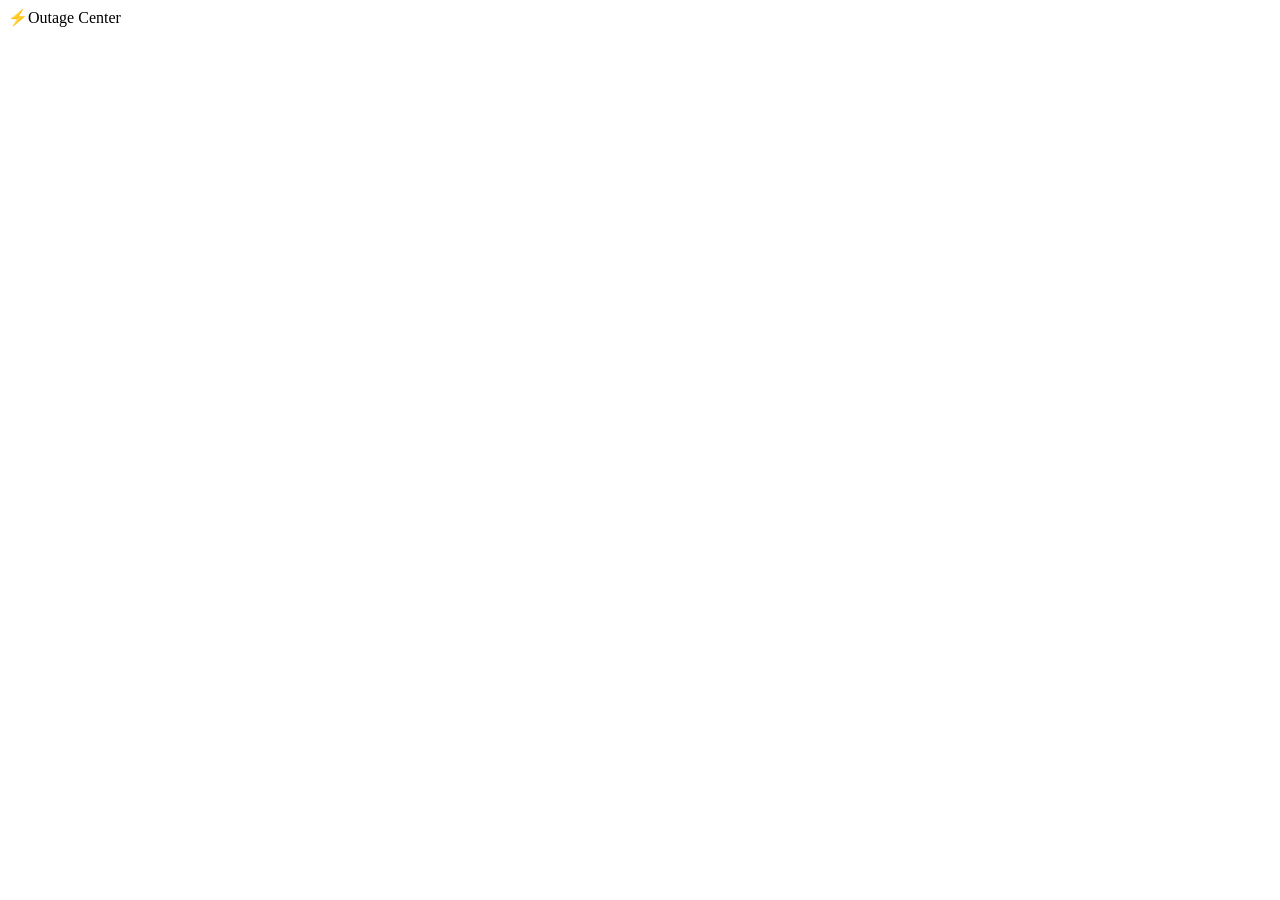
==== commit 541375b6: "Operations console and redesigned customer site - /ops: storm operations console for utility staff. " ====
--- a/web/index.html
+++ b/web/index.html
@@ -3,824 +3,328 @@
 <head>
 <meta charset="utf-8">
 <meta name="viewport" content="width=device-width, initial-scale=1">
-<title>Outage Concierge</title>
+<title>Outage Center</title>
+<link rel="stylesheet" href="/static/app.css">
 <style>
-:root {
-  color-scheme: light;
-  --page: #f9f9f7;
-  --surface: #fcfcfb;
-  --surface-2: #f0efec;
-  --ink: #0b0b0b;
-  --ink-2: #52514e;
-  --muted: #898781;
-  --grid: #e1e0d9;
-  --axis: #c3c2b7;
-  --border: rgba(11,11,11,0.10);
-  --series-1: #2a78d6;
-  --band-fill: rgba(42,120,214,0.16);
-  --strip: rgba(42,120,214,0.38);
-  --good: #0ca30c;
-  --good-text: #006300;
-  --warning: #fab219;
-  --serious: #ec835a;
-  --critical: #d03b3b;
-  /* risk bands: one-hue ordinal ramp (blue 250 / 400 / 550 / 700) */
-  --risk-low: #86b6ef;
-  --risk-elevated: #3987e5;
-  --risk-high: #1c5cab;
-  --risk-severe: #0d366b;
-  --risk-none: #e1e0d9;
-  --phone-bg: #f0efec;
-  --bubble: #ffffff;
-}
-@media (prefers-color-scheme: dark) {
-  :root:not([data-theme="light"]) {
-    color-scheme: dark;
-    --page: #0d0d0d; --surface: #1a1a19; --surface-2: #232321;
-    --ink: #f0efec; --ink-2: #c3c2b7; --muted: #898781; --grid: #2c2c2a; --axis: #383835;
-    --border: rgba(255,255,255,0.10);
-    --series-1: #3987e5; --band-fill: rgba(57,135,229,0.22); --strip: rgba(57,135,229,0.45);
-    --good-text: #0ca30c;
-    --risk-low: #184f95; --risk-elevated: #256abf; --risk-high: #3987e5; --risk-severe: #86b6ef; --risk-none: #2c2c2a;
-    --phone-bg: #111110; --bubble: #232321;
-  }
-}
-:root[data-theme="dark"] {
-  color-scheme: dark;
-  --page: #0d0d0d; --surface: #1a1a19; --surface-2: #232321;
-  --ink: #f0efec; --ink-2: #c3c2b7; --muted: #898781; --grid: #2c2c2a; --axis: #383835;
-  --border: rgba(255,255,255,0.10);
-  --series-1: #3987e5; --band-fill: rgba(57,135,229,0.22); --strip: rgba(57,135,229,0.45);
-  --good-text: #0ca30c;
-  --risk-low: #184f95; --risk-elevated: #256abf; --risk-high: #3987e5; --risk-severe: #86b6ef; --risk-none: #2c2c2a;
-  --phone-bg: #111110; --bubble: #232321;
-}
-* { box-sizing: border-box; }
-body { margin: 0; background: var(--page); color: var(--ink); font: 15px/1.45 system-ui, -apple-system, "Segoe UI", sans-serif; }
-header.top { display: flex; flex-wrap: wrap; gap: 12px 20px; align-items: center; padding: 16px 24px; border-bottom: 1px solid var(--border); background: var(--surface); }
-header.top h1 { font-size: 18px; margin: 0; letter-spacing: -0.01em; }
-header.top .sub { color: var(--ink-2); font-size: 13px; }
-.spacer { flex: 1; }
-.chip { display: inline-flex; align-items: center; gap: 6px; padding: 4px 10px; border-radius: 999px; background: var(--surface-2); font-size: 13px; color: var(--ink-2); }
-select, button { font: inherit; color: var(--ink); }
-select { padding: 6px 8px; border-radius: 8px; border: 1px solid var(--border); background: var(--surface); }
-.clockbar { position: sticky; top: 0; z-index: 5; display: flex; flex-wrap: wrap; gap: 10px 16px; align-items: center; padding: 10px 24px; background: var(--surface); border-bottom: 1px solid var(--border); }
-.clockbar input[type=range] { flex: 1; min-width: 180px; accent-color: var(--series-1); }
-.clock { font-variant-numeric: tabular-nums; font-weight: 600; min-width: 190px; }
-.phase { font-size: 12px; color: var(--ink-2); }
-button.play { width: 36px; height: 36px; border-radius: 50%; border: 1px solid var(--border); background: var(--surface-2); cursor: pointer; }
-main { display: grid; gap: 16px; padding: 16px 24px 40px; grid-template-columns: minmax(0, 1fr) 360px;
-  grid-template-areas: "h1 h1" "card phone" "tree phone" "h2 h2" "cone cone" "map honesty"; max-width: 1320px; margin: 0 auto; }
-@media (max-width: 980px) { main { grid-template-columns: minmax(0,1fr); grid-template-areas: "h1" "card" "phone" "tree" "h2" "cone" "map" "honesty"; padding: 12px 16px 32px; } .clockbar, header.top, .intro { padding-left: 16px; padding-right: 16px; } }
-.section-h { margin: 8px 2px -4px; }
-.section-h h2 { font-size: 13px; text-transform: uppercase; letter-spacing: .06em; color: var(--ink-2); margin: 0; }
-.section-h p { margin: 2px 0 0; font-size: 13px; color: var(--muted); }
-#c-map, #c-honesty { align-self: start; }
-#h1 { grid-area: h1; } #h2 { grid-area: h2; margin-top: 16px; }
-.intro { display: flex; flex-wrap: wrap; gap: 8px 22px; align-items: center; padding: 10px 24px; background: var(--surface-2); border-bottom: 1px solid var(--border); font-size: 13.5px; color: var(--ink-2); }
-.intro b { color: var(--ink); }
-.intro .num { display: inline-flex; width: 20px; height: 20px; border-radius: 50%; align-items: center; justify-content: center; background: var(--series-1); color: #fff; font-size: 12px; font-weight: 700; margin-right: 6px; }
-.intro .x { margin-left: auto; border: 0; background: none; color: var(--muted); cursor: pointer; font-size: 18px; line-height: 1; }
-.jumps { display: flex; gap: 6px; flex-wrap: wrap; }
-.jumps button { font-size: 12.5px; padding: 5px 10px; border-radius: 999px; border: 1px solid var(--border); background: var(--surface-2); cursor: pointer; }
-.jumps button[aria-current=true] { background: var(--ink); color: var(--surface); border-color: var(--ink); }
-.pill { display: inline-flex; align-items: center; gap: 6px; font-size: 12px; font-weight: 600; padding: 2px 9px; border-radius: 999px; border: 1px solid var(--border); background: var(--surface-2); color: var(--ink); margin-top: 2px; }
-.pill .dot { width: 8px; height: 8px; border-radius: 50%; background: var(--muted); }
-@media (max-width: 720px) {
-  .clockbar { gap: 6px 10px; padding-top: 8px; padding-bottom: 8px; }
-  .jumps { order: -1; width: 100%; flex-wrap: nowrap; overflow-x: auto; padding-bottom: 2px; }
-  .jumps button { flex: 0 0 auto; }
-  .clockbar input[type=range] { min-width: 0; flex: 1 1 120px; }
-  .clockbar > div:last-child { flex-basis: 100%; display: flex; align-items: center; gap: 8px; flex-wrap: wrap; }
-  .clock { min-width: 0; font-size: 13px; }
-  .pill { margin-top: 0; }
-  button.play { width: 32px; height: 32px; }
-}
-.who-line { color: var(--ink-2); font-size: 13px; margin: -6px 0 12px; }
-.card { background: var(--surface); border: 1px solid var(--border); border-radius: 14px; padding: 16px 18px; min-width: 0; }
-.card h2 { font-size: 15px; margin: 0 0 2px; }
-.card .lede { color: var(--ink-2); font-size: 13px; margin: 0 0 12px; }
-#c-card { grid-area: card; } #c-phone { grid-area: phone; } #c-cone { grid-area: cone; } #c-tree { grid-area: tree; } #c-map { grid-area: map; } #c-honesty { grid-area: honesty; }
-
-/* three lanes */
-.lanes { display: grid; grid-template-columns: repeat(3, minmax(0,1fr)); gap: 12px; }
-@media (max-width: 720px) { .lanes { grid-template-columns: 1fr; } }
-.lane { border-radius: 10px; padding: 12px; background: var(--surface-2); min-width: 0; }
-.lane .tag { font-size: 12px; font-weight: 600; color: var(--ink-2); display: flex; gap: 6px; align-items: center; margin-bottom: 6px; text-transform: uppercase; letter-spacing: 0.04em; }
-.lane .big { font-size: 18px; font-weight: 600; margin: 2px 0 6px; }
-.lane ul { margin: 0; padding-left: 18px; color: var(--ink-2); font-size: 13px; }
-.lane li { margin: 2px 0; }
-.lane .note { color: var(--muted); font-size: 12px; margin-top: 6px; }
-
-/* phone */
-.phone { background: var(--phone-bg); border-radius: 28px; border: 1px solid var(--border); padding: 14px 12px; height: 600px; display: flex; flex-direction: column; }
-.phone .bar { text-align: center; font-size: 12px; color: var(--ink-2); padding-bottom: 8px; border-bottom: 1px solid var(--border); }
-.msgs { flex: 1; overflow-y: auto; padding: 10px 2px; display: flex; flex-direction: column; gap: 10px; }
-.bubble { background: var(--bubble); border: 1px solid var(--border); border-radius: 16px 16px 16px 4px; padding: 9px 11px; font-size: 13.5px; white-space: pre-wrap; max-width: 92%; }
-.bubble.new { outline: 2px solid var(--series-1); }
-.sysnote { align-self: center; max-width: 94%; font-size: 12.5px; color: var(--ink); background: var(--surface); border: 1px dashed var(--serious); border-radius: 10px; padding: 7px 10px; }
-.sysnote b { color: var(--ink); }
-.row-me { display: flex; flex-direction: column; align-items: flex-end; }
-.bubble.me { background: var(--series-1); color: #fff; border-color: transparent; border-radius: 16px 16px 4px 16px; }
-.bubble.ai { border-color: var(--series-1); }
-.who { font-size: 11px; font-weight: 600; color: var(--series-1); margin: 0 4px 3px; }
-.how { font-size: 12px; color: var(--ink-2); margin: 4px 4px 0; max-width: 92%; }
-.how summary { cursor: pointer; color: var(--ink-2); }
-.how ol { margin: 4px 0 0; padding-left: 18px; }
-.how li { margin: 2px 0; }
-.how .ok { color: var(--good-text); }
-.mode { display: inline-block; margin-left: 6px; padding: 1px 7px; border-radius: 999px; font-size: 11px; background: var(--surface); border: 1px solid var(--border); }
-.typing { color: var(--muted); font-size: 13px; padding: 4px 6px; }
-.chips { display: flex; gap: 6px; flex-wrap: wrap; padding: 8px 0 6px; border-top: 1px solid var(--border); }
-.chips button { flex: 0 0 auto; font-size: 12px; padding: 5px 9px; border-radius: 999px; border: 1px solid var(--border); background: var(--surface); cursor: pointer; }
-.ask { display: flex; gap: 6px; }
-.ask input { flex: 1; min-width: 0; font: inherit; font-size: 14px; padding: 9px 12px; border-radius: 999px; border: 1px solid var(--border); background: var(--surface); color: var(--ink); }
-.ask button { border: 0; border-radius: 999px; padding: 0 14px; background: var(--series-1); color: #fff; font-weight: 600; cursor: pointer; }
-.ask button:disabled { opacity: .5; cursor: default; }
-.meta { font-size: 11px; color: var(--muted); margin: 2px 4px 0; }
-.empty { color: var(--muted); font-size: 13px; text-align: center; margin: auto 0; }
-
-/* chart chrome */
-svg text { fill: var(--muted); font-size: 11px; font-family: inherit; }
-svg .ink { fill: var(--ink); } svg .ink2 { fill: var(--ink-2); }
-.legend { display: flex; flex-wrap: wrap; gap: 6px 16px; font-size: 12px; color: var(--ink-2); margin: 8px 0 0; }
-.legend .sw { display: inline-block; width: 14px; height: 10px; border-radius: 2px; vertical-align: -1px; margin-right: 6px; }
-.cone-wrap { display: grid; grid-template-columns: minmax(0,1fr) 220px; gap: 16px; }
-@media (max-width: 720px) { .cone-wrap { grid-template-columns: 1fr; } }
-.whatif { background: var(--surface-2); border-radius: 10px; padding: 12px; font-size: 13px; }
-.whatif h3 { font-size: 13px; margin: 0 0 8px; }
-.whatif label { display: block; margin: 10px 0 4px; color: var(--ink-2); }
-.whatif input[type=range] { width: 100%; accent-color: var(--series-1); }
-.seg { display: flex; gap: 4px; flex-wrap: wrap; }
-.seg button { padding: 4px 9px; border-radius: 7px; border: 1px solid var(--border); background: var(--surface); cursor: pointer; font-size: 12.5px; }
-.seg button[aria-pressed=true] { background: var(--ink); color: var(--surface); border-color: var(--ink); }
-.whatif .out { margin-top: 12px; padding-top: 10px; border-top: 1px solid var(--border); color: var(--ink-2); }
-.whatif .out b { color: var(--ink); }
-details { margin-top: 10px; font-size: 13px; color: var(--ink-2); }
-summary { cursor: pointer; }
-table { border-collapse: collapse; width: 100%; font-size: 12.5px; margin-top: 6px; }
-#per-storm td:first-child { white-space: nowrap; }
-th, td { text-align: left; padding: 4px 6px; border-bottom: 1px solid var(--grid); font-variant-numeric: tabular-nums; }
-
-/* tree */
-.tree { display: flex; align-items: stretch; gap: 0; overflow-x: auto; padding-bottom: 4px; }
-.node { flex: 1 1 0; background: var(--surface-2); border-radius: 10px; padding: 10px; min-width: 104px; }
-.node h4 { margin: 0 0 6px; font-size: 13px; }
-.arrow { flex: 0 0 22px; display: flex; align-items: center; justify-content: center; color: var(--muted); }
-.arrow.dead { color: var(--critical); }
-.status { display: inline-flex; align-items: center; gap: 4px; font-size: 12px; font-weight: 600; padding: 2px 8px; border-radius: 999px; background: var(--surface); border: 1px solid var(--border); color: var(--ink); }
-.status .dot { width: 8px; height: 8px; border-radius: 50%; }
-.items { list-style: none; padding: 0; margin: 8px 0 0; font-size: 12.5px; color: var(--ink-2); }
-.items li { margin: 3px 0; }
-.items li.fixed { text-decoration: line-through; color: var(--muted); }
-.hist { font-size: 11.5px; color: var(--muted); margin-top: 8px; }
-@media (max-width: 720px) { .tree { flex-direction: column; } .arrow { transform: rotate(90deg); height: 20px; } .node { min-width: 0; } }
-
-/* honesty */
-.tiles { display: grid; grid-template-columns: repeat(3, minmax(0,1fr)); gap: 10px; margin-bottom: 12px; }
-.tile { background: var(--surface-2); border-radius: 10px; padding: 10px; }
-.tile .k { font-size: 12px; color: var(--ink-2); }
-.tile .v { font-size: 24px; font-weight: 650; margin-top: 2px; }
-.tile .d { font-size: 12px; color: var(--muted); }
-.caveat { font-size: 12px; color: var(--muted); margin-top: 8px; }
-
-#tip { position: fixed; pointer-events: none; z-index: 20; background: var(--ink); color: var(--surface); font-size: 12.5px; padding: 7px 9px; border-radius: 8px; max-width: 280px; opacity: 0; transition: opacity .08s; white-space: pre-line; }
-.sr { position: absolute; left: -9999px; }
+.wrap { max-width: 1320px; margin: 0 auto; padding: 20px 24px 40px; }
+.notices { display: grid; gap: 8px; margin-bottom: 16px; }
+.notices:empty { display: none; }
+.layout { display: grid; grid-template-columns: minmax(0, 1fr) minmax(380px, 46%); gap: 20px; align-items: start; }
+.col { display: grid; gap: 16px; }
+
+/* status hero */
+.hero { padding: 24px 26px; }
+.hero .state { margin-bottom: 14px; }
+.hero .big-label { color: var(--muted); font-size: 13px; font-weight: 600; text-transform: uppercase; letter-spacing: .04em; }
+.hero .big { font-size: 40px; font-weight: 750; letter-spacing: -.02em; line-height: 1.1; margin: 4px 0 6px; }
+.hero .sub { font-size: 16px; color: var(--ink-2); }
+.hero .confirmed { display: flex; gap: 10px; align-items: center; background: var(--good-soft); color: var(--good);
+  border-radius: 12px; padding: 10px 14px; margin-top: 14px; font-weight: 600; }
+.hero .confirmed .tick { width: 22px; height: 22px; border-radius: 50%; background: var(--good); color: var(--surface);
+  display: grid; place-items: center; font-size: 13px; flex: none; }
+.why { margin: 16px 0 0; padding: 14px 0 0; border-top: 1px solid var(--line); }
+.why ul, .todo ul { margin: 6px 0 0; padding: 0; list-style: none; display: grid; gap: 6px; }
+.why li { padding-left: 16px; position: relative; color: var(--ink-2); }
+.why li::before { content: ""; position: absolute; left: 2px; top: .62em; width: 6px; height: 6px; border-radius: 50%; background: var(--muted); }
+.meta { display: flex; flex-wrap: wrap; gap: 6px 14px; margin-top: 14px; font-size: 13px; color: var(--muted); }
+
+.todo li { display: flex; gap: 10px; align-items: flex-start; cursor: pointer; }
+.todo li .box { width: 18px; height: 18px; flex: none; border: 2px solid var(--line); border-radius: 5px; margin-top: 2px; }
+.todo li.done .box { background: var(--good); border-color: var(--good); }
+.todo li.done span:last-child { color: var(--muted); text-decoration: line-through; }
+
+.timeline { display: grid; gap: 8px; margin-top: 8px; }
+.tl-row { display: grid; grid-template-columns: 64px 1fr auto; gap: 10px; align-items: center; }
+.tl-row .h { font-weight: 650; font-variant-numeric: tabular-nums; }
+.two { display: grid; grid-template-columns: 1fr 1fr; gap: 16px; }
+.safety { font-size: 13px; color: var(--ink-2); display: flex; gap: 8px; align-items: center; }
+
+/* chat */
+.chat { position: sticky; top: 76px; display: flex; flex-direction: column; height: calc(100vh - 100px); min-height: 560px; padding: 0; overflow: hidden; }
+.chat-h { display: flex; align-items: center; gap: 12px; padding: 16px 20px; border-bottom: 1px solid var(--line); }
+.chat-h .av { width: 38px; height: 38px; border-radius: 50%; background: var(--brand); color: var(--brand-ink); display: grid; place-items: center; font-size: 18px; flex: none; }
+.chat-h .t { font-weight: 700; font-size: 16px; }
+.msgs { flex: 1; overflow-y: auto; padding: 18px 20px; display: flex; flex-direction: column; gap: 12px; background: var(--surface-2); }
+.msg { max-width: 82%; padding: 10px 14px; border-radius: 16px; white-space: pre-wrap; overflow-wrap: anywhere; }
+.msg.bot { background: var(--surface); border: 1px solid var(--line); border-bottom-left-radius: 5px; align-self: flex-start; }
+.msg.me { background: var(--brand); color: var(--brand-ink); border-bottom-right-radius: 5px; align-self: flex-end; }
+.msg.alert { background: var(--bad-soft); color: var(--bad); font-weight: 600; align-self: flex-start; border-bottom-left-radius: 5px; }
+.msg .how { margin-top: 6px; font-size: 12px; color: var(--muted); white-space: normal; font-weight: 400; }
+.typing { align-self: flex-start; color: var(--muted); font-size: 13px; padding: 4px 6px; }
+.chips { display: flex; flex-wrap: wrap; gap: 8px; padding: 12px 20px 0; }
+.chip { border: 1px solid var(--line); background: var(--surface); border-radius: 999px; padding: 6px 12px; font-size: 13px; cursor: pointer; }
+.chip:hover { border-color: var(--brand); color: var(--brand); }
+.ask { display: flex; gap: 10px; padding: 14px 20px 18px; }
+.ask input { flex: 1; padding: 12px 14px; border-radius: 12px; }
+.ask button { padding: 0 18px; border-radius: 12px; }
+
+/* sign-in */
+.signin { max-width: 460px; margin: 10vh auto; }
+.signin h1 { font-size: 24px; margin-bottom: 6px; }
+.acct { display: flex; justify-content: space-between; align-items: center; width: 100%; text-align: left; padding: 14px 16px; margin-top: 10px; }
+.acct b { display: block; }
+.menu { position: relative; }
+.menu-list { position: absolute; right: 0; top: calc(100% + 6px); background: var(--surface); border: 1px solid var(--line); border-radius: 12px;
+  box-shadow: var(--shadow); padding: 6px; min-width: 220px; display: none; z-index: 20; }
+.menu-list.on { display: block; }
+.menu-list button { display: block; width: 100%; text-align: left; border: 0; background: none; padding: 8px 10px; border-radius: 8px; cursor: pointer; }
+.menu-list button:hover { background: var(--surface-2); }
+.updated { font-size: 12px; color: var(--muted); }
+.fab { display: none; position: fixed; right: 16px; bottom: 16px; z-index: 30; border-radius: 999px; padding: 12px 18px; box-shadow: var(--shadow); }
+.skel { color: var(--muted); }
+
+@media (max-width: 980px) {
+  .layout { grid-template-columns: 1fr; }
+  .chat { position: static; height: 620px; scroll-margin-top: 70px; }
+  .fab { display: block; }
+  .fab[hidden] { display: none; }
+  .hero .big { font-size: 32px; }
+}
+@media (max-width: 560px) {
+  .wrap { padding: 14px 16px 30px; }
+  .topbar { padding: 10px 16px; }
+  .two { grid-template-columns: 1fr; }
+  .msg { max-width: 92%; }
+  .updated { display: none; }
+}
 </style>
 </head>
 <body>
-<header class="top">
-  <div>
-    <h1>Built for the Dark</h1>
-    <div class="sub">AI Outage Concierge · what a customer sees, hour by hour</div>
+<header class="topbar">
+  <div class="brand"><span class="mark" aria-hidden="true">⚡</span>Outage Center</div>
+  <div class="spacer"></div>
+  <span class="updated" id="updated"></span>
+  <div class="menu" id="acct-menu" hidden>
+    <button class="btn" id="acct-btn" aria-haspopup="true" aria-expanded="false"></button>
+    <div class="menu-list" id="acct-list" role="menu"></div>
   </div>
-  <div class="spacer"></div>
-  <label class="chip">Viewing as
-    <select id="persona" aria-label="Customer to view as"></select>
-  </label>
-  <span class="chip" id="storm-chip">Loading storm…</span>
-  <span class="chip" id="data-chip"></span>
 </header>
-<div class="intro" id="intro">
-  <span><span class="num">1</span><b>Pick a customer</b> next to "Viewing as".</span>
-  <span><span class="num">2</span><b>Move through the storm</b> with the buttons below, or press ▶.</span>
-  <span><span class="num">3</span><b>Ask the concierge</b> anything in their phone.</span>
-  <button class="x" id="intro-x" aria-label="Hide these tips">×</button>
-</div>
-
-<div class="clockbar" role="group" aria-label="Storm clock">
-  <button class="play" id="play" aria-label="Play storm replay">▶</button>
-  <div class="jumps" id="jumps" aria-label="Jump to a moment"></div>
-  <input type="range" id="t" min="-18" max="24" step="0.5" value="-18" aria-label="Storm hour">
-  <div>
-    <div class="clock" id="clock">—</div>
-    <div class="pill" id="phase"><span class="dot"></span><span>—</span></div>
+
+<main class="wrap">
+  <section class="card signin" id="signin" hidden>
+    <h1>Sign in</h1>
+    <p class="muted" style="margin:0">See your outage status and estimated restoration time, and chat with our outage assistant.</p>
+    <div id="acct-buttons"></div>
+    <p class="small muted" style="margin:14px 0 0">Demo accounts</p>
+  </section>
+
+  <div id="home" hidden>
+    <div class="notices" id="notices"></div>
+    <div class="layout">
+      <div class="col">
+        <section class="card hero" id="hero" aria-live="polite"><span class="skel">Loading your status…</span></section>
+        <section class="card todo" id="todo-card"><h2>What to do now</h2><ul id="todo"></ul></section>
+        <section class="card"><h2>Your plan</h2><div id="plan"></div></section>
+        <section class="card"><h2>Outage alerts</h2><div id="alerts"></div></section>
+        <div class="safety"><span class="pill bad">Safety</span>See a downed line? Stay 35 feet away and call 911.</div>
+      </div>
+
+      <section class="card chat" id="chat" aria-label="Outage assistant">
+        <div class="chat-h">
+          <div class="av" aria-hidden="true">💬</div>
+          <div><div class="t">Outage Assistant</div><div class="small muted" id="chat-mode">Answers from your live outage data</div></div>
+        </div>
+        <div class="msgs" id="msgs" aria-live="polite"></div>
+        <div class="chips" id="chips"></div>
+        <form class="ask" id="ask">
+          <input class="field" id="ask-in" autocomplete="off" placeholder="Ask about your power, your plan, or safety…" aria-label="Message the outage assistant">
+          <button class="btn primary" type="submit" id="ask-go">Send</button>
+        </form>
+      </section>
+    </div>
   </div>
-</div>
-
-<main>
-  <div class="section-h" id="h1"><h2>What the customer sees</h2><p>Everything here is what they'd actually get, by text or in the app.</p></div>
-  <section class="card" id="c-card" aria-live="polite">
-    <h2 id="card-title">Right now</h2>
-    <p class="who-line" id="who-line"></p>
-    <div class="lanes">
-      <div class="lane"><div class="tag">✓ What we know</div><div id="lane-ok"></div></div>
-      <div class="lane"><div class="tag">≈ Our best estimate</div><div id="lane-est"></div></div>
-      <div class="lane"><div class="tag">→ What to do</div><div id="lane-do"></div></div>
-    </div>
-  </section>
-
-  <section class="card" id="c-phone">
-    <h2>Their phone</h2>
-    <p class="lede">Alerts arrive on their own as the storm plays. Type a question to chat with the AI concierge.</p>
-    <div class="phone">
-      <div class="bar">Outage Concierge <span class="mode" id="ai-mode">…</span></div>
-      <div class="msgs" id="msgs" aria-live="polite"></div>
-      <div class="chips" id="chips"></div>
-      <form class="ask" id="ask">
-        <input id="ask-in" autocomplete="off" placeholder="Ask about your power…" aria-label="Ask the outage concierge">
-        <button id="ask-go" type="submit">Send</button>
-      </form>
-    </div>
-  </section>
-
-  <section class="card" id="c-tree">
-    <h2>What has to be fixed before power is back</h2>
-    <p class="lede">Power flows left to right. A break anywhere upstream means this home is out.</p>
-    <div class="tree" id="tree"></div>
-  </section>
-
-  <div class="section-h" id="h2"><h2>Behind the estimate</h2><p>How the predictions are made, and how well they've held up. For judges and operators.</p></div>
-  <section class="card" id="c-cone">
-    <h2>How our estimate changed during the storm</h2>
-    <p class="lede" id="cone-lede">We replay a past storm. Each hour the estimate is redone using only what crews had reported by then. A good estimate narrows toward the dashed line, when power actually came back.</p>
-    <div class="cone-wrap">
-      <div>
-        <div id="cone"></div>
-        <div class="legend" id="cone-legend">
-          <span><span class="sw" style="background:var(--band-fill);outline:1px solid var(--series-1)"></span>Likely window (8 in 10 outages end inside it)</span>
-          <span><span class="sw" style="background:var(--series-1);height:2px;vertical-align:3px"></span>Most likely time</span>
-          <span>● Text sent to the customer</span>
-          <span>– – Power actually came back</span>
-        </div>
-        <details><summary>Show as a table</summary><div id="cone-table"></div></details>
-      </div>
-      <div class="whatif" role="group" aria-label="What-if controls">
-        <h3>Try a what-if</h3>
-        <label>Crews on this circuit</label>
-        <div class="seg" id="crews"></div>
-        <label for="poles">Extra broken poles found at hour 3: <b id="poles-v">0</b></label>
-        <input type="range" id="poles" min="0" max="3" step="1" value="0">
-        <label>Roads</label>
-        <div class="seg" id="access">
-          <button data-v="1" aria-pressed="true">Normal</button>
-          <button data-v="1.5" aria-pressed="false">Flooded / blocked</button>
-        </div>
-        <div class="out" id="whatif-out">Change something to see how the estimate moves.</div>
-      </div>
-    </div>
-  </section>
-
-
-  <section class="card" id="c-map">
-    <h2>Outage risk for the coming storm</h2>
-    <p class="lede">Each block is one circuit, split into 4 neighborhoods. Darker means higher risk. A red outline means no power at the current storm hour. Click a neighborhood to view it.</p>
-    <div id="map"></div>
-    <div class="legend" id="map-legend"></div>
-    <div class="caveat">Schematic: blocks are grouped by substation, not drawn on a real map.</div>
-  </section>
-
-  <section class="card" id="c-honesty">
-    <h2>Honesty scorecard</h2>
-    <p class="lede">How often did the real restoration time land inside our range? Each storm is scored by a model trained on the other storms only.</p>
-    <div class="seg" id="calib" style="margin-bottom:10px">
-      <button data-v="0" aria-pressed="false">Raw model</button>
-      <button data-v="1" aria-pressed="true">With calibration</button>
-    </div>
-    <div class="caveat" id="calib-note" style="margin:-4px 0 10px"></div>
-    <div class="tiles" id="tiles"></div>
-    <div id="strip"></div>
-    <div class="legend">
-      <span><span class="sw" style="background:var(--strip)"></span>Our likely window</span>
-      <span><span style="color:var(--series-1)">●</span> Real time, inside range</span>
-      <span><span style="color:var(--critical)">✕</span> Real time, outside range</span>
-    </div>
-    <details open><summary>Storm by storm</summary><div id="per-storm"></div></details>
-    <details><summary>Alert and escalation rules</summary><ol id="rules"></ol></details>
-    <div class="caveat" id="honesty-caveat"></div>
-  </section>
 </main>
-<div id="tip" role="tooltip"></div>
+<button class="btn primary fab" id="fab" hidden>💬 Ask the assistant</button>
+<div class="toast" id="toast"></div>
 
 <script>
-const START = new Date("2026-10-25T14:00:00");
-const PRE_H = 18;
-const S = { personas: [], persona: null, t: -PRE_H, whatIf: { crews: null, poles: 0, access: 1 },
-            replay: null, tree: [], map: [], pre: null, why: null, backtest: null, calibrated: true, playing: null, lastEventCount: 0,
-            chat: [], pending: false, convo: Math.random().toString(36).slice(2) };
-const $ = (id) => document.getElementById(id);
-const api = (p) => fetch(p).then(r => { if (!r.ok) throw new Error(p + " " + r.status); return r.json(); });
-const esc = (s) => String(s).replace(/[&<>"]/g, c => ({"&":"&amp;","<":"&lt;",">":"&gt;",'"':"&quot;"}[c]));
-
-function clockAt(h, withDay = true) {
-  const d = new Date(START.getTime() + Math.round(h) * 3600e3);
-  const hr = d.getHours() % 12 || 12, ap = d.getHours() < 12 ? "am" : "pm";
-  const day = d.toLocaleDateString("en-US", { weekday: "short" });
-  return withDay && d.toDateString() !== START.toDateString() ? `${day} ${hr}${ap}` : `${hr}${ap}`;
-}
-function fullClock(h) {
-  const d = new Date(START.getTime() + h * 3600e3);
-  return d.toLocaleString("en-US", { weekday: "short", hour: "numeric", minute: "2-digit" });
-}
-
-// ---------- tooltip ----------
-const tip = $("tip");
-function showTip(e, text) { tip.textContent = text; tip.style.opacity = 1; moveTip(e); }
-function moveTip(e) {
-  const x = Math.min(e.clientX + 14, window.innerWidth - tip.offsetWidth - 8);
-  const y = Math.min(e.clientY + 14, window.innerHeight - tip.offsetHeight - 8);
-  tip.style.left = x + "px"; tip.style.top = y + "px";
-}
-function hideTip() { tip.style.opacity = 0; }
-
-// ---------- loading ----------
-async function init() {
-  const [personas, map, bt, rules, info] = await Promise.all([
-    api("/api/customers"), api("/api/map"), api("/api/backtest"), api("/api/rules"), api("/api")]);
-  S.personas = personas; S.map = map; S.backtest = bt;
-  S.calibrated = !!bt.uses_calibration;
-  document.querySelectorAll("#calib button").forEach(b => {
-    b.setAttribute("aria-pressed", (b.dataset.v === "1") === S.calibrated);
-    if ((b.dataset.v === "1") === S.calibrated) b.textContent += " · in use";
-  });
-  $("calib-note").textContent = bt.uses_calibration
-    ? "The app adds a calibration step, because on storms it never saw, that got closer to 80%."
-    : "The app uses the raw model: on storms it never saw, calibration didn't get closer to 80%, it only made ranges wider.";
-  const st = info.storm;
-  $("storm-chip").textContent = `${st.name} · ${st.max_wind_mph} mph winds · arrives Sun 2pm`;
-  S.info = info;
-  const real = info.data_source === "real";
-  $("data-chip").textContent = real ? `Real AEP data · replaying the ${info.replay_storm ? info.replay_storm.name : "largest storm"}` : "Demo data (made up)";
-  $("data-chip").title = real ? "Circuits, damage and repair records from the AEP challenge package. Customers are synthetic personas." : "Fake data shaped like the AEP package";
-  $("honesty-caveat").textContent = real
-    ? "Scored on real AEP damage records. The records have dates but no times, so restoration times are only accurate to about half a day."
-    : "Built on made-up demo data, so these numbers show the method, not real-world accuracy.";
-  try { if (localStorage.getItem("introHidden") === "1") $("intro").hidden = true; } catch (e) {}
-  $("intro-x").onclick = () => { $("intro").hidden = true; try { localStorage.setItem("introHidden", "1"); } catch (e) {} };
-  $("persona").innerHTML = personas.map((p, i) => {
-    const needs = p.declared_needs.map(n => n.need.replace("_", " ")).join(", ");
-    return `<option value="${i}">${esc(p.name)}${needs ? " (" + esc(needs) + ")" : ""}</option>`;
-  }).join("");
-  $("persona").onchange = () => selectPersona(S.personas[+$("persona").value]);
-  $("rules").innerHTML = rules.map(r => `<li><b>${r.id}</b> ${esc(r.rule)}</li>`).join("");
-  $("crews").innerHTML = [["", "As recorded"], ["1", "1"], ["2", "2"], ["3", "3"], ["4", "4"], ["5", "5"]]
-    .map(([v, l]) => `<button data-v="${v}" aria-pressed="${v === ""}">${l}</button>`).join("");
-  segment("crews", v => { S.whatIf.crews = v ? +v : null; loadReplay(true); });
-  segment("access", v => { S.whatIf.access = +v; loadReplay(true); });
-  segment("calib", v => { S.calibrated = v === "1"; loadStrip(); });
-  $("poles").oninput = () => { $("poles-v").textContent = $("poles").value; S.whatIf.poles = +$("poles").value; debounceReplay(); };
-  $("t").oninput = () => { stopPlay(); S.t = +$("t").value; renderTime(); };
-  $("play").onclick = togglePlay;
-  $("ask").onsubmit = e => { e.preventDefault(); sendChat($("ask-in").value); };
-  api("/api/chat/status").then(st => { $("ai-mode").textContent = { ai: "AI on", simulated: "Simulated AI", keyword: "Keyword mode" }[st.mode]; $("ai-mode").title = st.mode === "ai" ? "Answers by " + st.model : st.mode === "simulated" ? "Stand-in for Claude (no API key)" : "Start Ollama with the outage-concierge model (or set ANTHROPIC_API_KEY) to turn on the AI"; });
-  window.addEventListener("resize", () => { renderCone(); renderMap(); renderStrip(); });
-  await selectPersona(personas[0]);
-  loadStrip();
-}
-
-function segment(id, onPick) {
-  $(id).querySelectorAll("button").forEach(b => b.onclick = () => {
-    $(id).querySelectorAll("button").forEach(x => x.setAttribute("aria-pressed", x === b));
-    onPick(b.dataset.v);
-  });
-}
-
-async function selectPersona(p) {
-  S.persona = p; S.chat = []; S.convo = Math.random().toString(36).slice(2);
-  const pid = encodeURIComponent(p.premise_id);
-  const [tree, pre, why] = await Promise.all([api(`/api/premises/${pid}/tree`), api(`/api/premises/${pid}/card/pre_storm`), api(`/api/premises/${pid}/card/why`)]);
-  S.tree = tree; S.pre = pre; S.why = why;
-  await loadReplay(false);
-  renderMap();
-}
-
-let rTimer = null;
-function debounceReplay() { clearTimeout(rTimer); rTimer = setTimeout(() => loadReplay(true), 250); }
-async function loadReplay(isWhatIf) {
-  const before = S.replay;
-  const w = S.whatIf, q = new URLSearchParams({ premise_id: S.persona.premise_id });
-  if (w.crews) q.set("crews", w.crews);
-  if (w.poles) q.set("extra_poles", w.poles);
-  if (w.access !== 1) q.set("access", w.access);
-  S.replay = await api("/api/view/replay?" + q);
-  const end = S.replay.status === "ok" ? Math.ceil(S.replay.restored_h + 3) : 24;
-  $("t").max = end;
-  if (!isWhatIf && S.t > end) S.t = end;
-  if (isWhatIf) describeWhatIf(before, S.replay);
-  renderJumps(); renderCone(); renderTime();
-}
-
-function renderJumps() {
-  const R = S.replay, marks = [["Night before", -PRE_H], ["Storm hits", 0]];
-  if (R && R.status === "ok") {
-    marks.push(["Power goes out", Math.ceil(R.outage_h * 2) / 2]);
-    const upd = R.events.find(e => e.kind === "estimate_updated");
-    if (upd) marks.push(["Estimate changes", upd.t]);
-    marks.push(["Power back", Math.ceil(R.restored_h * 2) / 2]);
+const $ = id => document.getElementById(id);
+const esc = s => String(s ?? "").replace(/[&<>"]/g, c => ({ "&": "&amp;", "<": "&lt;", ">": "&gt;", '"': "&quot;" }[c]));
+const api = async (path, opts) => { const r = await fetch(path, opts); if (!r.ok) throw new Error(await r.text()); return r.json(); };
+const store = {
+  get(k) { try { return localStorage.getItem(k); } catch { return null; } },
+  set(k, v) { try { localStorage.setItem(k, v); } catch {} },
+  del(k) { try { localStorage.removeItem(k); } catch {} },
+};
+const NEED_WORDS = { CPAP: "CPAP", insulin_fridge: "insulin", oxygen: "oxygen concentrator", sump_pump: "sump pump" };
+const cap = s => s.charAt(0).toUpperCase() + s.slice(1);
+
+let accounts = [], me = null, last = null, lastJson = "", convo = null, done = new Set(), greeted = false;
+
+// ---------- accounts ----------
+async function boot() {
+  accounts = await api("/api/accounts");
+  $("acct-buttons").innerHTML = accounts.map((a, i) =>
+    `<button class="btn acct" data-i="${i}"><span><b>${esc(a.name)}</b><span class="small muted">Account ${esc(a.account)}</span></span><span aria-hidden="true">→</span></button>`).join("");
+  $("acct-buttons").onclick = e => { const b = e.target.closest("[data-i]"); if (b) signIn(accounts[+b.dataset.i]); };
+  $("acct-list").innerHTML = accounts.map((a, i) => `<button data-i="${i}" role="menuitem">${esc(a.name)} <span class="muted small">${esc(a.account)}</span></button>`).join("")
+    + `<button data-out="1" role="menuitem">Sign out</button>`;
+  $("acct-list").onclick = e => {
+    const b = e.target.closest("button"); if (!b) return; toggleMenu(false);
+    b.dataset.out ? signOut() : signIn(accounts[+b.dataset.i]);
+  };
+  $("acct-btn").onclick = () => toggleMenu();
+  document.addEventListener("click", e => { if (!e.target.closest("#acct-menu")) toggleMenu(false); });
+  const saved = accounts.find(a => a.premise_id === store.get("oc-account"));
+  saved ? signIn(saved) : signOut();
+  chatMode();
+  setInterval(refresh, 4000);
+}
+function toggleMenu(on) {
+  const l = $("acct-list"), v = on ?? !l.classList.contains("on");
+  l.classList.toggle("on", v); $("acct-btn").setAttribute("aria-expanded", v);
+}
+function signOut() {
+  me = null; store.del("oc-account");
+  $("signin").hidden = false; $("home").hidden = true; $("acct-menu").hidden = true; $("updated").textContent = "";
+  if (typeof updateFab === "function") updateFab();
+}
+function signIn(a) {
+  me = a; store.set("oc-account", a.premise_id); lastJson = ""; greeted = false;
+  try { done = new Set(JSON.parse(store.get("oc-done-" + a.premise_id) || "[]")); } catch { done = new Set(); }
+  convo = Math.random().toString(36).slice(2);
+  $("signin").hidden = true; $("home").hidden = false; $("acct-menu").hidden = false;
+  $("acct-btn").innerHTML = `${esc(a.name)} <span class="muted">${esc(a.account)}</span> ▾`;
+  $("msgs").innerHTML = ""; renderChips();
+  if (typeof updateFab === "function") updateFab();
+  refresh();
+}
+
+// ---------- status ----------
+async function refresh() {
+  if (!me) return;
+  const who = me.premise_id;
+  try {
+    const s = await api(`/api/me/${encodeURIComponent(who)}`);
+    if (!me || me.premise_id !== who) return;
+    const j = JSON.stringify(s);
+    if (j !== lastJson) { lastJson = j; last = s; render(s); }
+    if (!greeted) { greeted = true; greet(); }
+    $("updated").textContent = `Updated ${new Date().toLocaleTimeString([], { hour: "numeric", minute: "2-digit" })}`;
+  } catch { $("updated").textContent = "Reconnecting…"; }
+}
+
+function render(s) {
+  $("notices").innerHTML = s.notices.map(n =>
+    `<div class="notice ${n.level === "warning" ? "warning" : "info"}"><b>${n.level === "warning" ? "Important" : "Update"}</b><span>${esc(n.text)}</span></div>`).join("");
+  const e = s.estimate;
+  let h = "";
+  if (s.state === "out") {
+    h += `<div class="state"><span class="pill bad"><span class="dot"></span>Power out since ${esc(s.outage_since)}</span></div>`;
+    if (e && e.confirmed_etr) {
+      h += `<div class="big-label">Power back by</div><div class="big">${esc(e.confirmed_etr)}</div>
+            <div class="confirmed"><span class="tick">✓</span>Confirmed by our crews</div>
+            <p class="sub" style="margin:12px 0 0">Our model's range: ${esc(e.window.replace("-", " to "))}</p>`;
+    } else if (e) {
+      h += `<div class="big-label">Estimated restoration</div><div class="big">${esc(e.likely)}</div>
+            <div class="sub">Likely between <b>${esc(e.window.replace("-", " and "))}</b> · ${esc(e.confidence)} confidence</div>`;
+    } else {
+      h += `<div class="big">Crews are assessing the damage</div><div class="sub">We'll have an estimate soon.</div>`;
+    }
+    if (e && e.note) h += `<p class="small muted" style="margin:8px 0 0">${esc(e.note)}</p>`;
+    if (e && e.drivers && e.drivers.length)
+      h += `<div class="why"><h2>Why it's taking this long</h2><ul>${e.drivers.slice(0, 3).map(d => `<li>${esc(cap(d))}</li>`).join("")}</ul></div>`;
+  } else if (s.state === "storm_coming") {
+    const st = s.storm || {};
+    h += `<div class="state"><span class="pill warn"><span class="dot"></span>${esc(st.name || "A storm")} arrives in about ${esc(st.eta_hours)} hours</span></div>`;
+    if (s.risk) {
+      h += `<div class="big-label">Your outage risk</div><div class="big">${esc(s.risk.band)}</div>
+            <div class="sub">${esc(cap(s.risk.confidence))} confidence · winds up to ${esc(st.max_wind_mph)} mph</div>`;
+      if (e) h += `<p class="sub" style="margin:10px 0 0">If you lose power, plan for <b>${esc(e.hours_range.replace(" hrs", " hours"))}</b>.</p>`;
+      h += `<div class="why"><h2>Why</h2><ul>${s.risk.top_factors.map(f => `<li>${esc(f)}</li>`).join("")}</ul></div>`;
+    } else {
+      h += `<div class="big-label">Your outage risk</div><div class="big">Not enough history</div><div class="sub">${esc(s.general_guidance || "")}</div>`;
+    }
+  } else if (s.state === "restored") {
+    h += `<div class="state"><span class="pill good"><span class="dot"></span>Power restored</span></div>
+          <div class="big-label">Power came back</div><div class="big">${esc(s.restored_at)}</div>
+          <div class="sub">Still without power? Tell the assistant and we'll check your line.</div>`;
+  } else {
+    h += `<div class="state"><span class="pill good"><span class="dot"></span>Power is on</span></div>
+          <div class="big-label">Your service</div><div class="big">No outage at your address</div>
+          <div class="sub">${s.risk ? `Storm risk for your area: ${esc(s.risk.band)}. ` : ""}We'll text you if that changes.</div>`;
   }
-  S.marks = marks;
-  $("jumps").innerHTML = marks.map(([l, t]) => `<button type="button" data-t="${t}">${esc(l)}</button>`).join("");
-  $("jumps").querySelectorAll("button").forEach(b => b.onclick = () => { stopPlay(); S.t = +b.dataset.t; renderTime(); });
-}
-
-function stepAt(t) {
-  if (!S.replay || S.replay.status !== "ok") return null;
-  let s = null;
-  for (const x of S.replay.steps) if (x.t <= t) s = x;
-  return s;
-}
-
-function describeWhatIf(before, after) {
-  const el = $("whatif-out");
-  if (!before || before.status !== "ok" || after.status !== "ok") { el.textContent = ""; return; }
-  const t = Math.max(S.t, after.outage_h);
-  const a = stepAt.call(null, t);
-  const b = (() => { let s = null; for (const x of before.steps) if (x.t <= t) s = x; return s; })();
-  if (!a || !b) { el.textContent = "Move the storm clock into the outage to compare."; return; }
-  const diff = a.p50 - b.p50;
-  const dir = Math.abs(diff) < 0.5 ? "about the same" : diff > 0 ? `about ${Math.round(diff)} h later` : `about ${Math.round(-diff)} h sooner`;
-  el.innerHTML = `As of ${esc(clockAt(t))}, most likely restore: <b>${esc(clockAt(a.p50))}</b> (${dir}). Window ${esc(clockAt(a.p10))}–${esc(clockAt(a.p90))}.`
-    + (S.replay.what_if_note ? `<div class="caveat">${esc(S.replay.what_if_note)}</div>` : "");
-}
-
-// ---------- time-driven views ----------
-function renderTime() {
-  $("t").value = S.t;
-  const t = S.t, R = S.replay;
-  $("clock").textContent = fullClock(t);
-  let phase, color;
-  if (t < 0) { phase = `Before the storm · it arrives in ${Math.round(-t)} h`; color = "var(--muted)"; }
-  else if (R && R.status === "ok" && t >= R.outage_h && t < R.restored_h) { phase = `Power out · storm hour ${t}`; color = "var(--critical)"; }
-  else if (R && R.status === "ok" && t >= R.restored_h) { phase = `Power restored · storm hour ${t}`; color = "var(--good)"; }
-  else { phase = `Power on · storm hour ${t}`; color = "var(--good)"; }
-  $("phase").innerHTML = `<span class="dot" style="background:${color}"></span><span>${esc(phase)}</span>`;
-  let cur = null;
-  (S.marks || []).forEach(([, mt]) => { if (mt <= t) cur = mt; });
-  $("jumps").querySelectorAll("button").forEach(b => b.setAttribute("aria-current", +b.dataset.t === cur));
-  const p = S.persona, needs = (p.declared_needs || []).map(n => n.need === "insulin_fridge" ? "keeps insulin in the fridge" : `uses a ${n.need}${n.battery_hours ? " (" + n.battery_hours + " h battery)" : ""}`);
-  $("card-title").textContent = `Right now for ${p.name}`;
-  $("who-line").textContent = (needs.length ? `${p.name} ${needs.join(", ")}, which they told us about. ` : "No medical or special needs declared. ") + "Facts, estimates and actions are kept separate.";
-  renderLanes(); renderPhone(); renderChips(); renderTree(); paintMapOutages(); moveConeCursor();
-}
-
-function latestEvent(t) {
-  if (!S.replay || S.replay.status !== "ok") return null;
-  let e = null;
-  for (const x of S.replay.events) if (x.t <= t && x.kind !== "escalation") e = x;
-  return e;
-}
-
-function list(items) { return items && items.length ? `<ul>${items.map(i => `<li>${esc(i)}</li>`).join("")}</ul>` : ""; }
-
-function renderLanes() {
-  const t = S.t, R = S.replay, pre = S.pre.card, why = S.why.card;
-  const risk = pre.risk;
-  let ok = "", est = "", act = "";
-  const riskHtml = risk
-    ? `<div class="big">${esc(risk.band)} risk</div><div>${esc(risk.confidence)} confidence</div>${list(risk.top_factors)}`
-    : `<div class="big">Not enough data</div><div>${esc(pre.general_guidance || "")}</div>`;
-  const out = R && R.status === "ok" && t >= R.outage_h && t < R.restored_h;
-  const back = R && R.status === "ok" && t >= R.restored_h;
-  if (t < 0) {
-    ok = `<div class="big">${esc(pre.storm.name)} is coming</div><div>Arrives in about ${Math.round(-t)} h with winds up to ${pre.storm.max_wind_mph} mph.</div>`;
-    est = riskHtml + (pre.restoration ? `<div class="note">If power goes out: likely ${esc(pre.restoration.hours_range)}.</div>` : "");
-    act = list(pre.actions.slice(0, 4));
-  } else if (out) {
-    const fixed = [];
-    S.tree.forEach(n => n.damage.forEach(d => { if (d.done_h <= t) fixed.push(`Crews fixed ${d.text} (${n.label.toLowerCase()})`); }));
-    ok = `<div class="big">Power out since ${esc(clockAt(R.outage_h))}</div>${list(fixed)}`;
-    const s = stepAt(t), ev = latestEvent(t);
-    const c = ev && ev.card && ev.card.restoration;
-    est = s ? `<div class="big">Back ~${esc(clockAt(s.p50))}</div><div>Window ${esc(clockAt(s.p10))}–${esc(clockAt(s.p90))}${c ? " · " + esc(c.confidence) + " confidence" : ""}</div>${c ? list(c.drivers.slice(0, 3)) : ""}${c && c.note ? `<div class="note">⚠ ${esc(c.note)}</div>` : ""}<div class="note">Model estimate, not a promise.</div>` : "";
-    act = list((ev && ev.card ? ev.card.actions : []).slice(0, 4));
-  } else if (back) {
-    ok = `<div class="big">Power restored at ${esc(clockAt(R.restored_h))}</div><div>Out for ${Math.round(R.restored_h - R.outage_h)} h.</div>`;
-    est = `<div class="big">No estimate needed</div><div class="note">Still out? Text OUT.</div>`;
-    act = list(["Toss fridge food that was above 40F for over 4 hrs.", "Reset clocks and check your medical devices."]);
-  } else {
-    ok = `<div class="big">${t >= 0 ? "Storm has arrived. Power is on." : ""}</div>${R && R.status !== "ok" ? "<div>No damage on this line in the replayed storm.</div>" : ""}`;
-    est = riskHtml;
-    act = list(pre.actions.slice(0, 3));
-  }
-  $("lane-ok").innerHTML = ok; $("lane-est").innerHTML = est; $("lane-do").innerHTML = act;
-}
-
-function renderPhone() {
-  const t = S.t, R = S.replay, el = $("msgs");
-  const items = [{ at: "Sat 8pm", text: S.pre.text, seg: S.pre.segments }];
-  if (S.pre.card.risk || S.pre.card.fallback) {} // pre-storm alert always shown for the demo
-  if (R && R.status === "ok") for (const e of R.events) if (e.t <= t) items.push({ t: e.t, at: e.clock, text: e.text, seg: e.segments, kind: e.kind, order: e.kind === "escalation" ? 1 : 0 });
-  items[0].t = -PRE_H - 1;
-  const all = [...items, ...S.chat].sort((a, b) => a.t - b.t || (a.order || 0) - (b.order || 0));
-  const html = all.map((m, i) => m.role ? chatHtml(m) : m.kind === "escalation" ? `<div class="sysnote">📞 <b>${esc(m.text)}</b><div class="meta">${esc(m.at)} · not a text: what the system does next</div></div>` : `<div><div class="bubble ${i === all.length - 1 && all.length > S.lastEventCount && i > 0 && !S.chat.length ? "new" : ""}">${esc(m.text)}</div><div class="meta">${esc(m.at)} · ${m.seg} SMS</div></div>`).join("")
-    + (S.pending ? `<div class="typing">Concierge is checking…</div>` : "");
-  el.innerHTML = html || `<div class="empty">No texts yet.</div>`;
-  S.lastEventCount = all.length + (S.pending ? 1 : 0) - 1;
-  if (all.length !== S._shown) el.scrollTop = el.scrollHeight;
-  S._shown = all.length;
-}
-
-// ---------- AI chat ----------
-function dur(h) {
-  if (h == null) return "–";
-  return h >= 72 ? `${Math.round(h / 24)} days` : `${Math.round(h)} h`;
-}
-const SOURCE_LABEL = { ai: "AI", simulated: "Simulated AI (no API key)", keyword: "Keyword bot", fallback: "Keyword bot (AI unavailable)", rejected: "Keyword bot (AI answer failed a check)", safety_gate: "Safety message (no AI)" };
-function stepSummary(s) {
-  const r = s.result || {};
-  if (s.tool === "what_if") {
-    const i = s.input || {}, bits = [];
-    if (i.crews) bits.push(i.crews + " crew" + (i.crews > 1 ? "s" : ""));
-    if (i.extra_poles) bits.push(i.extra_poles + " extra pole" + (i.extra_poles > 1 ? "s" : ""));
-    if (i.roads_blocked) bits.push("roads blocked");
-    return (bits.join(", ") || "what-if") + (r.restoration ? " → window " + r.restoration.window : "");
-  }
-  if (r.restoration && s.tool === "get_outage_status") return "window " + r.restoration.window + ", likely " + r.restoration.likely;
-  if (r.risk && s.tool === "get_outage_status") return "risk " + r.risk.band + " (" + r.risk.confidence + " confidence)";
-  if (s.tool === "get_storm_plan" && r.power_budget) return r.power_budget.length + " timeline items, " + (r.actions || []).length + " actions";
-  if (s.tool === "explain_estimate" && r.honesty) return r.honesty;
-  if (s.tool === "request_human") return "callback requested";
-  return "";
-}
-function chatHtml(m) {
-  if (m.role === "me") return `<div class="row-me"><div class="bubble me">${esc(m.text)}</div><div class="meta">${esc(m.at)}</div></div>`;
-  const steps = m.steps || [];
-  const how = steps.length || m.source === "safety_gate" || m.source === "rejected"
-    ? `<details class="how" ${m === S.chat.filter(x => x.role === "ai").slice(-1)[0] ? "open" : ""}><summary>How I answered${steps.length ? " · " + steps.length + " check" + (steps.length > 1 ? "s" : "") : ""}</summary><ol>`
-      + steps.map(s => `<li>${esc(s.label)}${stepSummary(s) ? ": " + esc(stepSummary(s)) : ""}</li>`).join("")
-      + (m.grounded ? `<li class="ok">✓ Every number in this answer came from these checks</li>` : "")
-      + (m.source === "rejected" ? `<li>The AI's answer used a number our engine didn't give it (${esc((m.ungrounded_numbers || []).join(", "))}), so it was replaced.</li>` : "")
-      + (m.source === "safety_gate" ? `<li>Safety words detected: this pre-approved message skips the AI entirely.</li>` : "")
-      + `</ol></details>` : "";
-  return `<div><div class="who">${esc(SOURCE_LABEL[m.source] || m.source)}</div><div class="bubble ai">${esc(m.text)}</div><div class="meta">${esc(m.at)}</div>${how}</div>`;
+  if (s.honesty) h += `<div class="meta"><span>How accurate are we? ${esc(s.honesty)}.</span></div>`;
+  $("hero").innerHTML = h;
+
+  const acts = s.actions || [];
+  $("todo-card").hidden = !acts.length;
+  $("todo").innerHTML = acts.map(a =>
+    `<li class="${done.has(a) ? "done" : ""}" data-a="${esc(a)}" role="checkbox" aria-checked="${done.has(a)}" tabindex="0"><span class="box"></span><span>${esc(a)}</span></li>`).join("");
+
+  const pb = s.power_budget || [];
+  $("plan").innerHTML = pb.length
+    ? `<p class="small muted" style="margin:0">Hours after the power goes out</p><div class="timeline">${pb.map(i =>
+        `<div class="tl-row"><span class="h">Hour ${esc(i.hour)}</span><span>${esc(i.what)}</span><span class="pill ${i.risk === "likely" ? "bad" : i.risk === "possible" ? "warn" : "good"}">${esc(i.risk)}</span></div>`).join("")}</div>`
+    : `<p class="muted" style="margin:0">${s.state === "out" || s.state === "storm_coming" ? "Tell the assistant about any medical devices, and we'll build a timeline for you." : "Nothing to plan for right now."}</p>`;
+
+  const al = s.alerts || {};
+  const ch = (al.channels || []).map(c => c === "sms" ? "Text" : c === "voice" ? "Phone call" : c).join(" + ");
+  const needs = (s.declared_needs || []).map(n => NEED_WORDS[n] || n);
+  $("alerts").innerHTML = al.enrolled
+    ? `<p style="margin:0"><span class="pill good">On</span> ${esc(ch)}</p><p class="small muted" style="margin:8px 0 0">We'll tell you when power goes out, when the estimate changes, and when it's back.${needs.length ? ` Because you told us about your ${esc(needs.join(", "))}, we'll also call to check in.` : ""}</p>`
+    : `<p style="margin:0"><span class="pill warn">Off</span> You qualify for outage texts.</p><p class="small muted" style="margin:8px 0 0">Text JOIN to our outage number to turn them on.</p>`;
+}
+function toggleTodo(li) {
+  if (!li || !me) return;
+  const a = li.dataset.a; done.has(a) ? done.delete(a) : done.add(a);
+  store.set("oc-done-" + me.premise_id, JSON.stringify([...done])); render(last);
+}
+$("todo").addEventListener("click", e => toggleTodo(e.target.closest("li")));
+$("todo").addEventListener("keydown", e => { if (e.key === " " || e.key === "Enter") { e.preventDefault(); toggleTodo(e.target.closest("li")); } });
+
+// ---------- chat ----------
+async function chatMode() {
+  try {
+    const m = await api("/api/chat/status");
+    $("chat-mode").textContent = m.mode === "keyword" ? "Answers from your live outage data" : "AI assistant · answers from your live outage data";
+  } catch {}
 }
 function renderChips() {
-  const dev = (S.persona.declared_needs || []).find(n => n.battery_hours && n.need !== "insulin_fridge");
-  const list = S.t < 0
-    ? ["Will I lose power?", dev ? `I use a ${dev.need}. Should we leave tonight?` : "How should I prepare?", "Do I get alerts?", "Generator safety tips?"]
-    : ["When is my power back?", "Why is it taking so long?", "What if only 1 crew?", dev ? `My ${dev.need} lasts ${dev.battery_hours} hours. Help?` : "Is my food still safe?"];
-  $("chips").innerHTML = list.map(c => `<button type="button">${esc(c)}</button>`).join("");
-  $("chips").querySelectorAll("button").forEach(b => b.onclick = () => sendChat(b.textContent));
-}
-async function sendChat(text) {
-  text = text.trim();
-  if (!text || S.pending) return;
-  stopPlay();
-  const at = clockAt(S.t), order = Date.now();
-  S.chat.push({ role: "me", text, t: S.t, at, order });
-  S.pending = true; $("ask-go").disabled = true; $("ask-in").value = ""; renderPhone();
+  const needs = (me && me.declared_needs) || [];
+  const q = ["When will my power be back?", "Why is it taking so long?"];
+  if (needs.includes("CPAP")) q.push("My CPAP lasts 8 hours. What should I do?");
+  else if (needs.includes("insulin_fridge")) q.push("How long will my insulin stay cold?");
+  else q.push("How should I prepare?");
+  q.push("Is it safe to use a generator?", "Talk to a person");
+  $("chips").innerHTML = q.map(t => `<button class="chip" type="button">${esc(t)}</button>`).join("");
+}
+$("chips").onclick = e => { const b = e.target.closest(".chip"); if (b) send(b.textContent); };
+function bubble(cls, html) {
+  const d = document.createElement("div"); d.className = "msg " + cls; d.innerHTML = html;
+  $("msgs").appendChild(d); $("msgs").scrollTop = 1e9; return d;
+}
+function greet() {
+  const s = last; if (!s || !me) return;
+  const e = s.estimate;
+  const lead = s.state === "out" ? `I can see your power is out. ${e && e.confirmed_etr ? `Our crews have confirmed it'll be back by ${e.confirmed_etr}.` : e ? `Our best estimate is ${e.likely}.` : ""}`
+    : s.state === "storm_coming" ? `${s.storm ? s.storm.name : "A storm"} is on its way, and I can help you get ready.`
+    : s.state === "restored" ? "Your power is back on." : "Your power is on right now.";
+  bubble("bot", esc(`Hi ${me.name}. ${lead} Ask me anything about your power, your plan, or staying safe.`));
+}
+async function send(text) {
+  text = text.trim(); if (!text || !me) return;
+  bubble("me", esc(text)); $("ask-in").value = ""; $("ask-go").disabled = true;
+  const t = document.createElement("div"); t.className = "typing"; t.textContent = "Checking your outage…";
+  $("msgs").appendChild(t); $("msgs").scrollTop = 1e9;
   try {
-    const w = S.whatIf;
-    const res = await fetch("/api/chat", { method: "POST", headers: { "Content-Type": "application/json" },
-      body: JSON.stringify({ premise_id: S.persona.premise_id, message: text, conversation_id: S.convo, t: S.t,
-                             crews: w.crews, extra_poles: w.poles, access: w.access }) });
-    if (!res.ok) throw new Error("chat " + res.status);
-    const r = await res.json();
-    S.chat.push({ role: "ai", text: r.text, source: r.source, steps: r.steps, grounded: r.grounded, ungrounded_numbers: r.ungrounded_numbers, t: S.t, at, order: order + 1 });
-  } catch (e) {
-    S.chat.push({ role: "ai", text: "Sorry, I couldn't reach the concierge. Text HELP to reach a person.", source: "fallback", t: S.t, at, order: order + 1 });
-  }
-  S.pending = false; $("ask-go").disabled = false; renderPhone();
-}
-
-const STATUS = {
-  normal: ["var(--muted)", "Normal"], damaged: ["var(--critical)", "Damaged"], fixed: ["var(--good)", "Fixed"],
-  on: ["var(--good)", "Power on"], out: ["var(--critical)", "Power out"],
-};
-function renderTree() {
-  const t = S.t;
-  let upstreamDead = false;
-  const parts = S.tree.map((n, i) => {
-    const seen = t < 0 ? [] : n.damage.filter(d => d.report_h <= t);
-    const open = seen.filter(d => d.done_h > t), fixed = seen.filter(d => d.done_h <= t);
-    let st = open.length ? "damaged" : fixed.length ? "fixed" : "normal";
-    if (n.type === "HOME") st = upstreamDead ? "out" : "on";
-    const arrowDead = upstreamDead;
-    if (open.length) upstreamDead = true;
-    const [color, label] = STATUS[st];
-    const items = [...open.map(d => `<li>⚠ ${esc(d.text)}</li>`), ...fixed.map(d => `<li class="fixed">${esc(d.text)}</li>`)].join("");
-    const arrow = i ? `<div class="arrow ${arrowDead ? "dead" : ""}" aria-hidden="true">→</div>` : "";
-    return `${arrow}<div class="node"><h4>${esc(n.label)}</h4><span class="status"><span class="dot" style="background:${color}"></span>${label}</span>${items ? `<ul class="items">${items}</ul>` : ""}${n.history ? `<div class="hist">${esc(n.history)}</div>` : ""}</div>`;
-  });
-  $("tree").innerHTML = parts.join("");
-}
-
-// ---------- cone chart ----------
-let coneGeom = null;
-function renderCone() {
-  const el = $("cone"), R = S.replay;
-  if (!R || R.status !== "ok") {
-    el.innerHTML = `<div class="empty" style="padding:60px 0">This line had no damage in the replayed storm. Pick Maria or Sam to see a replay.</div>`;
-    $("cone-table").innerHTML = ""; coneGeom = null; return;
-  }
-  const W = Math.max(320, el.clientWidth || 640), H = 300, m = { l: 64, r: 16, t: 10, b: 30 };
-  const steps = R.steps;
-  const xMax = Math.ceil(R.restored_h + 3);
-  const yMaxRaw = Math.max(...steps.map(s => s.p90), R.restored_h + 6);
-  const yMax = Math.min(Math.ceil(yMaxRaw / 12) * 12, Math.max(72, Math.ceil(R.restored_h * 1.6 / 12) * 12));
-  const x = h => m.l + (h / xMax) * (W - m.l - m.r);
-  const y = h => m.t + (1 - Math.min(h, yMax) / yMax) * (H - m.t - m.b);
-  let g = "";
-  const yStep = yMax > 96 ? 24 : 12;
-  for (let v = 0; v <= yMax; v += yStep) g += `<line x1="${m.l}" x2="${W - m.r}" y1="${y(v)}" y2="${y(v)}" stroke="var(--grid)"/><text x="${m.l - 8}" y="${y(v) + 4}" text-anchor="end">${clockAt(v)}</text>`;
-  const xStep = Math.max(3, Math.ceil((xMax * 78 / (W - m.l - m.r)) / 3) * 3);
-  for (let v = 0; v <= xMax; v += xStep) g += `<text x="${x(v)}" y="${H - 10}" text-anchor="middle">${clockAt(v)}</text>`;
-  g += `<line x1="${m.l}" x2="${W - m.r}" y1="${y(0)}" y2="${y(0)}" stroke="var(--axis)"/>`;
-  // "now" diagonal: an estimate can never be in the past
-  g += `<line x1="${x(0)}" y1="${y(0)}" x2="${x(Math.min(xMax, yMax))}" y2="${y(Math.min(xMax, yMax))}" stroke="var(--axis)" stroke-dasharray="2 4"/>`;
-  // battery line for declared needs
-  (S.persona.declared_needs || []).filter(n => n.battery_hours && n.need !== "insulin_fridge").forEach(n => {
-    const yy = R.outage_h + n.battery_hours;
-    g += `<line x1="${m.l}" x2="${W - m.r}" y1="${y(yy)}" y2="${y(yy)}" stroke="var(--serious)" stroke-dasharray="4 3"/><text x="${W - m.r - 4}" y="${y(yy) + 15}" text-anchor="end" class="ink2">⚠ ${esc(n.need)} battery empty ~${clockAt(yy)}</text>`;
-  });
-  const area = steps.map(s => `${x(s.t)},${y(s.p90)}`).join(" ") + " " + steps.slice().reverse().map(s => `${x(s.t)},${y(s.p10)}`).join(" ");
-  g += `<polygon points="${area}" fill="var(--band-fill)" stroke="none"/>`;
-  g += `<polyline points="${steps.map(s => `${x(s.t)},${y(s.p50)}`).join(" ")}" fill="none" stroke="var(--series-1)" stroke-width="2" stroke-linejoin="round"/>`;
-  // actual restore
-  g += `<line x1="${m.l}" x2="${W - m.r}" y1="${y(R.restored_h)}" y2="${y(R.restored_h)}" stroke="var(--ink)" stroke-dasharray="6 4"/><text x="${W - m.r - 4}" y="${y(R.restored_h) + 15}" text-anchor="end" class="ink">Power actually back ${clockAt(R.restored_h)}</text>`;
-  // text markers
-  const p50At = t => { let s = steps[0]; for (const z of steps) if (z.t <= t) s = z; return s.p50; };
-  const marks = R.events.filter(e => e.kind !== "restored" && e.kind !== "escalation");
-  marks.forEach((e, i) => {
-    g += `<circle class="ev" data-i="${i}" cx="${x(e.t)}" cy="${y(p50At(e.t))}" r="5" fill="var(--ink)" stroke="var(--surface)" stroke-width="2"/>`;
-  });
-  g += `<line id="cone-cursor" y1="${m.t}" y2="${H - m.b}" stroke="var(--ink-2)" stroke-width="1"/>`;
-  g += `<rect id="cone-hit" x="${m.l}" y="${m.t}" width="${W - m.l - m.r}" height="${H - m.t - m.b}" fill="transparent"/>`;
-  el.innerHTML = `<svg width="100%" viewBox="0 0 ${W} ${H}" role="img" aria-label="Estimated restoration window over time, narrowing toward the actual restoration time">${g}</svg>`;
-  coneGeom = { x, y, xMax, W, m };
-  const svg = el.querySelector("svg");
-  svg.querySelector("#cone-hit").addEventListener("mousemove", e => {
-    const r = svg.getBoundingClientRect(), px = (e.clientX - r.left) * (W / r.width);
-    const h = (px - m.l) / (W - m.l - m.r) * xMax;
-    const s = stepAt(h);
-    if (!s) return showTip(e, `${clockAt(h)}: power still on here`);
-    showTip(e, `As of ${clockAt(s.t)}:\nmost likely back ${clockAt(s.p50)}\nwindow ${clockAt(s.p10)}–${clockAt(s.p90)}`);
-  });
-  svg.querySelector("#cone-hit").addEventListener("mouseleave", hideTip);
-  svg.querySelector("#cone-hit").addEventListener("click", e => {
-    const r = svg.getBoundingClientRect(), px = (e.clientX - r.left) * (W / r.width);
-    S.t = Math.max(0, Math.round(((px - m.l) / (W - m.l - m.r) * xMax) * 2) / 2); stopPlay(); renderTime();
-  });
-  svg.querySelectorAll(".ev").forEach(c => {
-    const ev = marks[+c.dataset.i];
-    c.addEventListener("mouseenter", e => showTip(e, `${ev.clock} text:\n${ev.text}`));
-    c.addEventListener("mousemove", moveTip);
-    c.addEventListener("mouseleave", hideTip);
-  });
-  $("cone-table").innerHTML = `<table><tr><th>As of</th><th>P10</th><th>P50</th><th>P90</th></tr>${steps.map(s => `<tr><td>${clockAt(s.t)}</td><td>${clockAt(s.p10)}</td><td>${clockAt(s.p50)}</td><td>${clockAt(s.p90)}</td></tr>`).join("")}</table>`;
-  moveConeCursor();
-}
-function moveConeCursor() {
-  const c = document.getElementById("cone-cursor");
-  if (!c || !coneGeom) return;
-  const t = Math.max(0, Math.min(S.t, coneGeom.xMax));
-  c.setAttribute("x1", coneGeom.x(t)); c.setAttribute("x2", coneGeom.x(t));
-  c.style.display = S.t < 0 ? "none" : "";
-}
-
-// ---------- map ----------
-const BAND = { Low: "var(--risk-low)", Elevated: "var(--risk-elevated)", High: "var(--risk-high)", Severe: "var(--risk-severe)" };
-function renderMap() {
-  const el = $("map");
-  const W = Math.max(280, el.clientWidth || 480);
-  // One block per circuit (2x2 neighborhoods), ordered by substation so neighbors sit together.
-  const circuits = {};
-  S.map.forEach((c, i) => { (circuits[c.circuit] = circuits[c.circuit] || { sub: c.substation || "", n: c.circuit_n, cells: [] }).cells.push(i); });
-  const order = Object.keys(circuits).sort((a, b) => (circuits[a].sub + "").localeCompare(circuits[b].sub + "", undefined, { numeric: true }) || circuits[a].n - circuits[b].n);
-  const cols = Math.max(4, Math.ceil(Math.sqrt(order.length * 1.6)));
-  const gapB = 8, labelH = order.length > 40 ? 4 : 14;
-  const s = Math.max(6, Math.min(22, Math.floor((W / cols - gapB - 2) / 2)));
-  const bw = 2 * s + 2, bh = 2 * s + 2 + labelH;
-  let g = "";
-  order.forEach((cid, k) => {
-    const bx = (k % cols) * (bw + gapB), by = Math.floor(k / cols) * (bh + gapB) + 14;
-    circuits[cid].cells.forEach(i => {
-      const c = S.map[i], x = bx + (c.zone % 2) * (s + 2), y = by + Math.floor(c.zone / 2) * (s + 2);
-      const fill = c.band ? BAND[c.band] : "var(--risk-none)";
-      g += `<rect class="cell" data-i="${i}" x="${x}" y="${y}" width="${s}" height="${s}" rx="2" fill="${fill}" style="cursor:pointer"/>`;
-      g += `<rect class="out" data-i="${i}" x="${x + 1}" y="${y + 1}" width="${s - 2}" height="${s - 2}" rx="2" fill="none" stroke="var(--critical)" stroke-width="2" style="pointer-events:none;display:none"/>`;
-      if (S.persona && S.persona.premise_id === c.premise_id) {
-        g += `<rect x="${x - 2}" y="${y - 2}" width="${s + 4}" height="${s + 4}" rx="3" fill="none" stroke="var(--ink)" stroke-width="2.5" style="pointer-events:none"/>`;
-        g += `<text x="${bx + s + 1}" y="${by - 4}" text-anchor="middle" style="fill:var(--ink);font-weight:700;font-size:11px">You</text>`;
-      }
-    });
-    if (labelH > 4) g += `<text x="${bx + s + 1}" y="${by + 2 * s + 13}" text-anchor="middle" style="font-size:10px">${esc(cid)}</text>`;
-  });
-  const H = Math.ceil(order.length / cols) * (bh + gapB) + 14;
-  el.innerHTML = `<svg width="100%" viewBox="0 0 ${W} ${H}" role="img" aria-label="Outage risk by neighborhood for ${order.length} circuits">${g}</svg>`;
-  el.querySelectorAll(".cell").forEach(p => {
-    const c = S.map[+p.dataset.i];
-    p.addEventListener("mouseenter", e => {
-      const win = c.outage_windows.length ? `\nIn the replayed storm: out ${clockAt(Math.min(...c.outage_windows.map(w => w[0])))}–${clockAt(Math.max(...c.outage_windows.map(w => w[1])))}` : "\nNo damage here in the replayed storm";
-      showTip(e, `Circuit ${c.circuit}, neighborhood ${c.zone + 1}\nRisk: ${c.band ? c.band + " (" + Math.round(c.probability * 100) + "%)" : "not enough history"}${win}\nClick to view as a customer here`);
-    });
-    p.addEventListener("mousemove", moveTip);
-    p.addEventListener("mouseleave", hideTip);
-    p.addEventListener("click", () => {
-      hideTip();
-      const known = S.personas.findIndex(x => x.premise_id === c.premise_id);
-      const persona = known >= 0 ? S.personas[known] : { name: `A customer on ${c.circuit}`, premise_id: c.premise_id, declared_needs: [] };
-      if (known < 0) {
-        S.personas.push(persona);
-        $("persona").insertAdjacentHTML("beforeend", `<option value="${S.personas.length - 1}">${esc(persona.name)}</option>`);
-      }
-      $("persona").value = S.personas.indexOf(persona);
-      selectPersona(persona);
-    });
-  });
-  $("map-legend").innerHTML = ["Low", "Elevated", "High", "Severe"].map(b => `<span><span class="sw" style="background:${BAND[b]}"></span>${b}</span>`).join("")
-    + `<span><span class="sw" style="background:var(--risk-none)"></span>Not enough history</span>`
-    + `<span><span class="sw" style="border:2px solid var(--critical);background:none"></span>No power right now</span>`;
-  paintMapOutages();
-}
-function paintMapOutages() {
-  const t = S.t;
-  document.querySelectorAll("#map .out").forEach(p => {
-    const c = S.map[+p.dataset.i];
-    const out = t >= 0 && c.outage_windows.some(([a, b]) => a <= t && t < b);
-    p.style.display = out ? "" : "none";
-  });
-}
-
-// ---------- honesty ----------
-let stripCases = [];
-async function loadStrip() {
-  stripCases = await api(`/api/backtest/cases?calibrated=${S.calibrated}`);
-  const bt = S.backtest, s = S.calibrated ? bt.calibrated_on_test : bt.raw_on_test, raw = bt.raw_on_test;
-  const pct = v => Math.round(v * 100) + "%";
-  $("tiles").innerHTML = `
-    <div class="tile"><div class="k">Real time inside our range</div><div class="v">${pct(s.coverage)}</div><div class="d">target 80% · ${s.cases} outages · each storm left out in turn</div></div>
-    <div class="tile"><div class="k">We said too soon</div><div class="v">${pct(s.too_optimistic)}</div><div class="d">${S.calibrated ? "raw model: " + pct(raw.too_optimistic) : "the costly mistake"}</div></div>
-    <div class="tile"><div class="k">Typical range width</div><div class="v">${dur(s.median_range_width_h)}</div><div class="d">${S.calibrated ? "raw model: " + dur(raw.median_range_width_h) : "with calibration: " + dur(S.backtest.calibrated_on_test.median_range_width_h)}</div></div>`;
-  renderStrip();
-  renderPerStorm();
-}
-function renderPerStorm() {
-  const rows = S.backtest.per_storm || [];
-  const pct = v => v == null ? "–" : Math.round(v * 100) + "%";
-  $("per-storm").innerHTML = `<table><tr><th>Storm</th><th>Damage reports</th><th>Outages</th><th>Inside range</th><th>Typical width</th></tr>`
-    + rows.map(r => { const s = S.calibrated ? r.calibrated : r.raw;
-        return `<tr><td>${esc(r.date || r.storm)}${r.thin_history ? " ⚠" : ""}</td><td>${r.damage_reports}</td><td>${s.cases}</td><td>${pct(s.coverage)}</td><td>${dur(s.median_range_width_h)}</td></tr>`; }).join("")
-    + `</table>` + (rows.some(r => r.thin_history) ? `<div class="caveat">⚠ We had few past storms this size to learn from, so its ranges are marked low confidence.</div>` : "");
-}
-function renderStrip() {
-  const el = $("strip");
-  if (!stripCases.length) return;
-  const W = Math.max(300, el.clientWidth || 480), H = 200, m = { l: 36, r: 8, t: 8, b: 20 };
-  const cases = stripCases.slice().sort((a, b) => a.p50 - b.p50);
-  const tops = cases.map(c => Math.max(c.actual, c.p50)).sort((a, b) => a - b);
-  const q = tops[Math.floor(tops.length * 0.95)] || 48;
-  const yStep = q > 240 ? 72 : q > 96 ? 24 : 12;
-  const yMax = Math.max(24, Math.ceil(q / yStep) * yStep);
-  const fmtH = v => v >= 72 ? Math.round(v / 24) + "d" : v + "h";
-  const x = i => m.l + (i + 0.5) / cases.length * (W - m.l - m.r);
-  const y = h => m.t + (1 - Math.min(h, yMax) / yMax) * (H - m.t - m.b);
-  let g = "";
-  for (let v = 0; v <= yMax; v += yStep) g += `<line x1="${m.l}" x2="${W - m.r}" y1="${y(v)}" y2="${y(v)}" stroke="var(--grid)"/><text x="${m.l - 6}" y="${y(v) + 4}" text-anchor="end">${fmtH(v)}</text>`;
-  g += `<text x="${m.l}" y="${H - 4}">Each column is one outage, sorted by our estimate</text>`;
-  const bw = Math.max(1.5, Math.min(3, (W - m.l - m.r) / cases.length - 1));
-  cases.forEach((c, i) => {
-    g += `<rect x="${x(i) - bw / 2}" y="${y(c.p90)}" width="${bw}" height="${Math.max(1, y(c.p10) - y(c.p90))}" rx="1" fill="var(--strip)"/>`;
-    if (c.inside) g += `<circle cx="${x(i)}" cy="${y(c.actual)}" r="2.6" fill="var(--series-1)"/>`;
-    else { const cx = x(i), cy = y(c.actual), k = 3; g += `<path d="M${cx - k},${cy - k}L${cx + k},${cy + k}M${cx - k},${cy + k}L${cx + k},${cy - k}" stroke="var(--critical)" stroke-width="1.6"/>`; }
-    g += `<rect class="hit" data-i="${i}" x="${x(i) - (W - m.l - m.r) / cases.length / 2}" y="${m.t}" width="${(W - m.l - m.r) / cases.length}" height="${H - m.t - m.b}" fill="transparent"/>`;
-  });
-  el.innerHTML = `<svg width="100%" viewBox="0 0 ${W} ${H}" role="img" aria-label="Backtest: each outage's predicted range and the real restoration time">${g}</svg>`;
-  el.querySelectorAll(".hit").forEach(h => {
-    const c = cases[+h.dataset.i];
-    h.addEventListener("mouseenter", e => showTip(e, `Range ${c.p10}–${c.p90} h (likely ${c.p50} h)\nReal: ${c.actual} h · ${c.inside ? "inside ✓" : "outside ✕"}`));
-    h.addEventListener("mousemove", moveTip);
-    h.addEventListener("mouseleave", hideTip);
-  });
-}
-
-// ---------- play ----------
-function togglePlay() {
-  if (S.playing) return stopPlay();
-  if (S.t >= +$("t").max) S.t = -PRE_H;
-  $("play").textContent = "❚❚"; $("play").setAttribute("aria-label", "Pause");
-  S.playing = setInterval(() => {
-    S.t = Math.min(+$("t").max, S.t + (S.t < 0 ? 3 : 0.5));
-    renderTime();
-    if (S.t >= +$("t").max) stopPlay();
-  }, 220);
-}
-function stopPlay() {
-  if (S.playing) clearInterval(S.playing);
-  S.playing = null; $("play").textContent = "▶"; $("play").setAttribute("aria-label", "Play storm replay");
-}
-
-init().catch(err => { document.querySelector("main").innerHTML = `<div class="card">Couldn't load: ${esc(err.message)}</div>`; });
+    const r = await api("/api/chat", { method: "POST", headers: { "Content-Type": "application/json" },
+      body: JSON.stringify({ premise_id: me.premise_id, message: text, conversation_id: convo }) });
+    t.remove();
+    const how = [...new Set((r.steps || []).map(s => s.label).filter(Boolean))];
+    bubble(r.source === "safety_gate" ? "alert" : "bot", esc(r.text) + (how.length ? `<div class="how">${esc(how.join(" · "))}</div>` : ""));
+  } catch {
+    t.remove();
+    bubble("bot", "Sorry, I couldn't reach the outage system just now. Please try again in a moment, or call us if it's urgent.");
+  } finally { $("ask-go").disabled = false; $("ask-in").focus(); }
+}
+$("ask").onsubmit = e => { e.preventDefault(); send($("ask-in").value); };
+$("fab").onclick = () => { $("chat").scrollIntoView({ behavior: "smooth" }); setTimeout(() => $("ask-in").focus(), 400); };
+let chatVisible = false;
+function updateFab() { $("fab").hidden = !me || chatVisible; }
+new IntersectionObserver(([e]) => { chatVisible = e.isIntersecting; updateFab(); }).observe($("chat"));
+
+boot();
 </script>
 </body>
 </html>
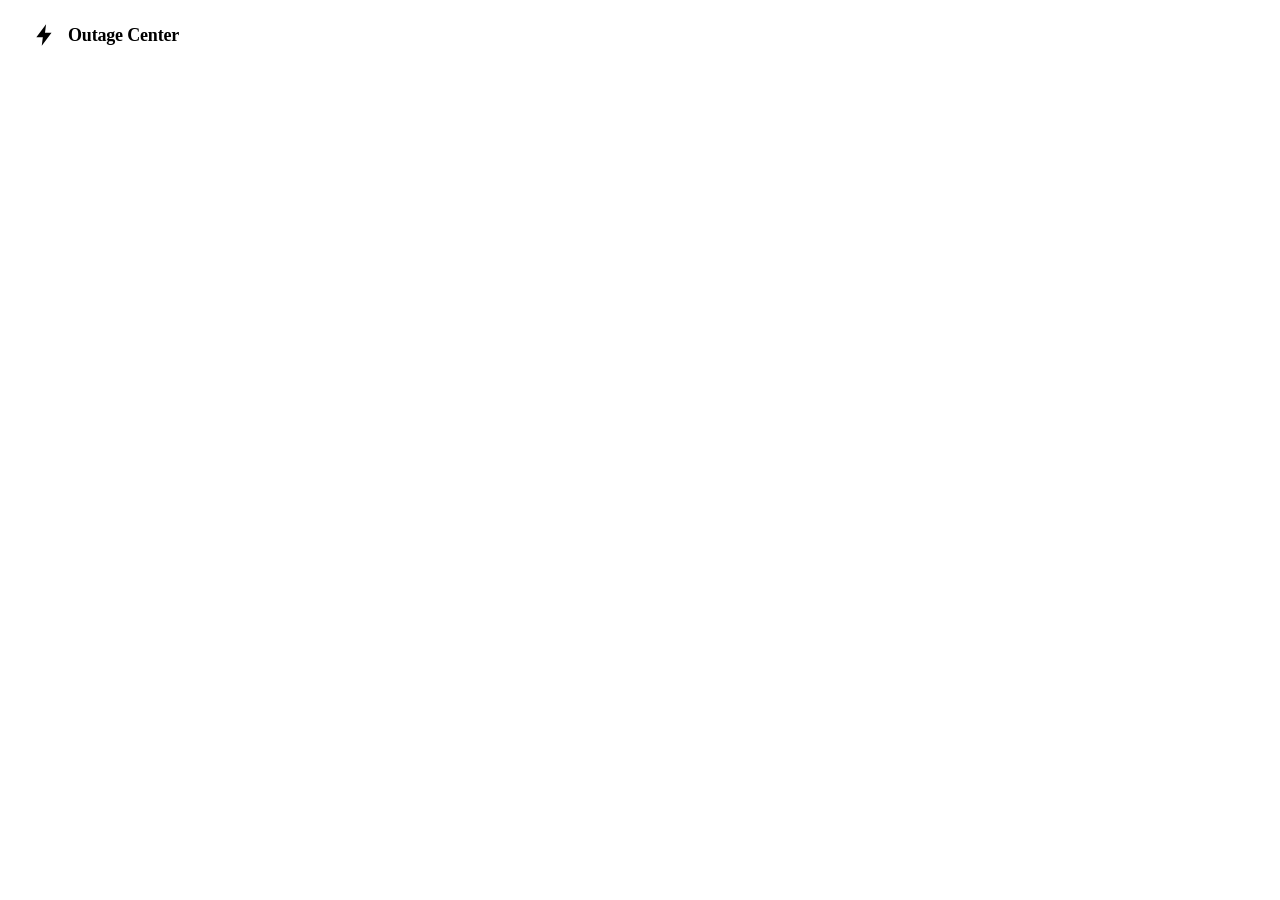
==== commit 47ed63b3: "Web chat wording, live accounts on the console, UI polish - Web chat: SMS keywords ("Reply WHY", "[E" ====
--- a/web/index.html
+++ b/web/index.html
@@ -6,92 +6,122 @@
 <title>Outage Center</title>
 <link rel="stylesheet" href="/static/app.css">
 <style>
-.wrap { max-width: 1320px; margin: 0 auto; padding: 20px 24px 40px; }
-.notices { display: grid; gap: 8px; margin-bottom: 16px; }
+body { background: var(--page); }
+.card { border-radius: 8px; box-shadow: none; }
+.wrap { max-width: 1280px; margin: 0 auto; padding: 24px 24px 48px; }
+.layout { display: grid; grid-template-columns: minmax(0, 1fr) minmax(360px, 44%); gap: 24px; align-items: start; }
+.col { display: grid; gap: 20px; }
+h2 { font-size: 17px; font-weight: 650; }
+
+/* staff announcements: big and impossible to miss */
+.notices { display: grid; gap: 12px; margin-bottom: 24px; }
 .notices:empty { display: none; }
-.layout { display: grid; grid-template-columns: minmax(0, 1fr) minmax(380px, 46%); gap: 20px; align-items: start; }
-.col { display: grid; gap: 16px; }
-
-/* status hero */
-.hero { padding: 24px 26px; }
-.hero .state { margin-bottom: 14px; }
-.hero .big-label { color: var(--muted); font-size: 13px; font-weight: 600; text-transform: uppercase; letter-spacing: .04em; }
-.hero .big { font-size: 40px; font-weight: 750; letter-spacing: -.02em; line-height: 1.1; margin: 4px 0 6px; }
-.hero .sub { font-size: 16px; color: var(--ink-2); }
-.hero .confirmed { display: flex; gap: 10px; align-items: center; background: var(--good-soft); color: var(--good);
-  border-radius: 12px; padding: 10px 14px; margin-top: 14px; font-weight: 600; }
-.hero .confirmed .tick { width: 22px; height: 22px; border-radius: 50%; background: var(--good); color: var(--surface);
-  display: grid; place-items: center; font-size: 13px; flex: none; }
-.why { margin: 16px 0 0; padding: 14px 0 0; border-top: 1px solid var(--line); }
-.why ul, .todo ul { margin: 6px 0 0; padding: 0; list-style: none; display: grid; gap: 6px; }
-.why li { padding-left: 16px; position: relative; color: var(--ink-2); }
-.why li::before { content: ""; position: absolute; left: 2px; top: .62em; width: 6px; height: 6px; border-radius: 50%; background: var(--muted); }
-.meta { display: flex; flex-wrap: wrap; gap: 6px 14px; margin-top: 14px; font-size: 13px; color: var(--muted); }
-
-.todo li { display: flex; gap: 10px; align-items: flex-start; cursor: pointer; }
-.todo li .box { width: 18px; height: 18px; flex: none; border: 2px solid var(--line); border-radius: 5px; margin-top: 2px; }
+.announce { display: grid; grid-template-columns: auto 1fr; gap: 4px 16px; padding: 18px 22px; border-radius: 8px;
+  background: var(--brand-soft); border-left: 6px solid var(--brand); }
+.announce.warning { background: var(--warn-soft); border-left-color: var(--warn); }
+.announce svg { grid-row: span 2; width: 28px; height: 28px; margin-top: 2px; color: var(--brand); }
+.announce.warning svg { color: var(--warn); }
+.announce .a-h { font-size: 14px; font-weight: 700; color: var(--ink-2); }
+.announce .a-t { font-size: 21px; font-weight: 650; line-height: 1.35; }
+
+/* status */
+.status { border-left: 6px solid var(--muted); padding: 24px 28px; }
+.status.out { border-left-color: var(--bad); }
+.status.ok { border-left-color: var(--good); }
+.status.storm { border-left-color: var(--warn); }
+.status .state { font-size: 15px; font-weight: 700; margin-bottom: 14px; }
+.status.out .state { color: var(--bad); }
+.status.ok .state { color: var(--good); }
+.status.storm .state { color: var(--warn); }
+.status .label { color: var(--ink-2); font-size: 15px; }
+.status .big { font-size: 38px; font-weight: 700; letter-spacing: -.01em; line-height: 1.15; margin: 2px 0 6px; }
+.status .sub { font-size: 16px; color: var(--ink-2); margin: 0; }
+.status .confirmed { margin-top: 12px; color: var(--good); font-weight: 650; font-size: 15px; }
+.why { margin-top: 18px; padding-top: 16px; border-top: 1px solid var(--line); }
+.why h2 { font-size: 15px; }
+.why ul { margin: 8px 0 0; padding-left: 20px; display: grid; gap: 4px; color: var(--ink-2); }
+.meta { margin-top: 16px; font-size: 13px; color: var(--muted); }
+
+.todo ul { margin: 10px 0 0; padding: 0; list-style: none; display: grid; gap: 10px; }
+.todo li { display: flex; gap: 12px; align-items: flex-start; cursor: pointer; }
+.todo li .box { width: 18px; height: 18px; flex: none; border: 2px solid var(--muted); border-radius: 3px; margin-top: 2px; }
 .todo li.done .box { background: var(--good); border-color: var(--good); }
 .todo li.done span:last-child { color: var(--muted); text-decoration: line-through; }
 
-.timeline { display: grid; gap: 8px; margin-top: 8px; }
-.tl-row { display: grid; grid-template-columns: 64px 1fr auto; gap: 10px; align-items: center; }
+.timeline { display: grid; gap: 0; margin-top: 10px; }
+.tl-row { display: grid; grid-template-columns: 76px 1fr auto; gap: 12px; align-items: baseline; padding: 10px 0; border-top: 1px solid var(--line); }
+.tl-row:first-child { border-top: 0; }
 .tl-row .h { font-weight: 650; font-variant-numeric: tabular-nums; }
-.two { display: grid; grid-template-columns: 1fr 1fr; gap: 16px; }
-.safety { font-size: 13px; color: var(--ink-2); display: flex; gap: 8px; align-items: center; }
-
-/* chat */
-.chat { position: sticky; top: 76px; display: flex; flex-direction: column; height: calc(100vh - 100px); min-height: 560px; padding: 0; overflow: hidden; }
-.chat-h { display: flex; align-items: center; gap: 12px; padding: 16px 20px; border-bottom: 1px solid var(--line); }
-.chat-h .av { width: 38px; height: 38px; border-radius: 50%; background: var(--brand); color: var(--brand-ink); display: grid; place-items: center; font-size: 18px; flex: none; }
-.chat-h .t { font-weight: 700; font-size: 16px; }
-.msgs { flex: 1; overflow-y: auto; padding: 18px 20px; display: flex; flex-direction: column; gap: 12px; background: var(--surface-2); }
-.msg { max-width: 82%; padding: 10px 14px; border-radius: 16px; white-space: pre-wrap; overflow-wrap: anywhere; }
-.msg.bot { background: var(--surface); border: 1px solid var(--line); border-bottom-left-radius: 5px; align-self: flex-start; }
-.msg.me { background: var(--brand); color: var(--brand-ink); border-bottom-right-radius: 5px; align-self: flex-end; }
-.msg.alert { background: var(--bad-soft); color: var(--bad); font-weight: 600; align-self: flex-start; border-bottom-left-radius: 5px; }
-.msg .how { margin-top: 6px; font-size: 12px; color: var(--muted); white-space: normal; font-weight: 400; }
-.typing { align-self: flex-start; color: var(--muted); font-size: 13px; padding: 4px 6px; }
-.chips { display: flex; flex-wrap: wrap; gap: 8px; padding: 12px 20px 0; }
-.chip { border: 1px solid var(--line); background: var(--surface); border-radius: 999px; padding: 6px 12px; font-size: 13px; cursor: pointer; }
+.tl-row .r { font-size: 13px; font-weight: 600; }
+.tl-row .r.likely { color: var(--bad); }
+.tl-row .r.possible { color: var(--warn); }
+.tl-row .r.unlikely { color: var(--good); }
+.alerts-on { font-weight: 650; }
+.safety { font-size: 14px; color: var(--ink-2); padding: 14px 18px; border: 1px solid var(--line); border-radius: 8px; background: var(--surface); }
+.safety b { color: var(--bad); }
+
+/* chat: a standard support chat panel */
+.chat { position: sticky; top: 80px; display: flex; flex-direction: column; height: calc(100vh - 104px); min-height: 560px; padding: 0; overflow: hidden; }
+.chat-h { padding: 16px 20px; background: var(--brand); color: var(--brand-ink); }
+.chat-h .t { font-weight: 700; font-size: 17px; }
+.chat-h .s { font-size: 13px; opacity: .85; }
+.msgs { flex: 1; overflow-y: auto; padding: 18px 20px; display: flex; flex-direction: column; gap: 10px; }
+.msg { max-width: 84%; padding: 10px 14px; border-radius: 8px; white-space: pre-wrap; overflow-wrap: anywhere; line-height: 1.45; }
+.msg.bot { background: var(--surface-2); align-self: flex-start; }
+.msg.me { background: var(--brand); color: var(--brand-ink); align-self: flex-end; }
+.msg.alert { background: var(--bad-soft); color: var(--bad); font-weight: 600; align-self: flex-start; }
+.typing { align-self: flex-start; color: var(--muted); font-size: 13px; padding: 2px 4px; }
+.common { padding: 12px 20px 0; border-top: 1px solid var(--line); }
+.common .l { font-size: 13px; color: var(--muted); margin-bottom: 6px; }
+.chips { display: flex; flex-wrap: wrap; gap: 6px; }
+.chip { border: 1px solid var(--line); background: var(--surface); border-radius: 6px; padding: 5px 10px; font-size: 13px; cursor: pointer; color: var(--ink-2); }
 .chip:hover { border-color: var(--brand); color: var(--brand); }
-.ask { display: flex; gap: 10px; padding: 14px 20px 18px; }
-.ask input { flex: 1; padding: 12px 14px; border-radius: 12px; }
-.ask button { padding: 0 18px; border-radius: 12px; }
-
-/* sign-in */
-.signin { max-width: 460px; margin: 10vh auto; }
+.ask { display: flex; gap: 8px; padding: 12px 20px 18px; }
+.ask input { flex: 1; padding: 11px 12px; border-radius: 6px; }
+.ask button { padding: 0 18px; border-radius: 6px; }
+
+/* header and sign-in */
+.topbar { padding: 14px 24px; }
+.wordmark { display: flex; align-items: center; gap: 10px; font-weight: 750; font-size: 18px; letter-spacing: -.01em; }
+.wordmark svg { width: 26px; height: 26px; color: var(--brand); }
+.signin { max-width: 440px; margin: 10vh auto; padding: 28px; }
 .signin h1 { font-size: 24px; margin-bottom: 6px; }
-.acct { display: flex; justify-content: space-between; align-items: center; width: 100%; text-align: left; padding: 14px 16px; margin-top: 10px; }
+.acct { display: flex; justify-content: space-between; align-items: center; width: 100%; text-align: left; padding: 14px 16px; margin-top: 10px; border-radius: 6px; }
 .acct b { display: block; }
 .menu { position: relative; }
-.menu-list { position: absolute; right: 0; top: calc(100% + 6px); background: var(--surface); border: 1px solid var(--line); border-radius: 12px;
+.menu-list { position: absolute; right: 0; top: calc(100% + 6px); background: var(--surface); border: 1px solid var(--line); border-radius: 8px;
   box-shadow: var(--shadow); padding: 6px; min-width: 220px; display: none; z-index: 20; }
 .menu-list.on { display: block; }
-.menu-list button { display: block; width: 100%; text-align: left; border: 0; background: none; padding: 8px 10px; border-radius: 8px; cursor: pointer; }
+.menu-list button { display: block; width: 100%; text-align: left; border: 0; background: none; padding: 8px 10px; border-radius: 6px; cursor: pointer; }
 .menu-list button:hover { background: var(--surface-2); }
-.updated { font-size: 12px; color: var(--muted); }
-.fab { display: none; position: fixed; right: 16px; bottom: 16px; z-index: 30; border-radius: 999px; padding: 12px 18px; box-shadow: var(--shadow); }
+.btn { border-radius: 6px; }
+.updated { font-size: 13px; color: var(--ink-2); }
 .skel { color: var(--muted); }
+.fab { display: none; position: fixed; right: 16px; bottom: 16px; z-index: 30; padding: 12px 18px; box-shadow: var(--shadow); }
 
 @media (max-width: 980px) {
   .layout { grid-template-columns: 1fr; }
   .chat { position: static; height: 620px; scroll-margin-top: 70px; }
   .fab { display: block; }
   .fab[hidden] { display: none; }
-  .hero .big { font-size: 32px; }
+  .status .big { font-size: 32px; }
 }
 @media (max-width: 560px) {
-  .wrap { padding: 14px 16px 30px; }
+  .wrap { padding: 16px 16px 32px; }
   .topbar { padding: 10px 16px; }
-  .two { grid-template-columns: 1fr; }
   .msg { max-width: 92%; }
   .updated { display: none; }
+  .announce { padding: 14px 16px; }
+  .announce .a-t { font-size: 18px; }
 }
 </style>
 </head>
 <body>
 <header class="topbar">
-  <div class="brand"><span class="mark" aria-hidden="true">⚡</span>Outage Center</div>
+  <div class="wordmark">
+    <svg viewBox="0 0 24 24" fill="currentColor" aria-hidden="true"><path d="M13 2 4 14h6l-1 8 9-12h-6l1-8z"/></svg>
+    Outage Center
+  </div>
   <div class="spacer"></div>
   <span class="updated" id="updated"></span>
   <div class="menu" id="acct-menu" hidden>
@@ -103,39 +133,38 @@
 <main class="wrap">
   <section class="card signin" id="signin" hidden>
     <h1>Sign in</h1>
-    <p class="muted" style="margin:0">See your outage status and estimated restoration time, and chat with our outage assistant.</p>
+    <p class="muted" style="margin:0">Check your outage status and estimated restoration time.</p>
     <div id="acct-buttons"></div>
     <p class="small muted" style="margin:14px 0 0">Demo accounts</p>
   </section>
 
   <div id="home" hidden>
-    <div class="notices" id="notices"></div>
+    <div class="notices" id="notices" aria-live="polite"></div>
     <div class="layout">
       <div class="col">
-        <section class="card hero" id="hero" aria-live="polite"><span class="skel">Loading your status…</span></section>
+        <section class="card status" id="status" aria-live="polite"><span class="skel">Loading your status…</span></section>
         <section class="card todo" id="todo-card"><h2>What to do now</h2><ul id="todo"></ul></section>
         <section class="card"><h2>Your plan</h2><div id="plan"></div></section>
         <section class="card"><h2>Outage alerts</h2><div id="alerts"></div></section>
-        <div class="safety"><span class="pill bad">Safety</span>See a downed line? Stay 35 feet away and call 911.</div>
+        <div class="safety"><b>Safety:</b> If you see a downed power line, stay at least 35 feet away and call 911.</div>
       </div>
 
-      <section class="card chat" id="chat" aria-label="Outage assistant">
+      <section class="card chat" id="chat" aria-label="Chat with us">
         <div class="chat-h">
-          <div class="av" aria-hidden="true">💬</div>
-          <div><div class="t">Outage Assistant</div><div class="small muted" id="chat-mode">Answers from your live outage data</div></div>
+          <div class="t">Chat with us</div>
+          <div class="s">Questions about your outage, your plan, or staying safe</div>
         </div>
         <div class="msgs" id="msgs" aria-live="polite"></div>
-        <div class="chips" id="chips"></div>
+        <div class="common"><div class="l">Common questions</div><div class="chips" id="chips"></div></div>
         <form class="ask" id="ask">
-          <input class="field" id="ask-in" autocomplete="off" placeholder="Ask about your power, your plan, or safety…" aria-label="Message the outage assistant">
+          <input class="field" id="ask-in" autocomplete="off" placeholder="Type your question" aria-label="Type your question">
           <button class="btn primary" type="submit" id="ask-go">Send</button>
         </form>
       </section>
     </div>
   </div>
 </main>
-<button class="btn primary fab" id="fab" hidden>💬 Ask the assistant</button>
-<div class="toast" id="toast"></div>
+<button class="btn primary fab" id="fab" hidden>Chat with us</button>
 
 <script>
 const $ = id => document.getElementById(id);
@@ -148,14 +177,16 @@
 };
 const NEED_WORDS = { CPAP: "CPAP", insulin_fridge: "insulin", oxygen: "oxygen concentrator", sump_pump: "sump pump" };
 const cap = s => s.charAt(0).toUpperCase() + s.slice(1);
-
-let accounts = [], me = null, last = null, lastJson = "", convo = null, done = new Set(), greeted = false;
+const ICON_INFO = `<svg viewBox="0 0 24 24" fill="none" stroke="currentColor" stroke-width="2" aria-hidden="true"><circle cx="12" cy="12" r="10"/><path d="M12 11v6M12 7h.01" stroke-linecap="round"/></svg>`;
+const ICON_WARN = `<svg viewBox="0 0 24 24" fill="none" stroke="currentColor" stroke-width="2" aria-hidden="true"><path d="M12 3 2 20h20L12 3z" stroke-linejoin="round"/><path d="M12 10v4M12 17h.01" stroke-linecap="round"/></svg>`;
+
+let accounts = [], me = null, last = null, lastJson = "", convo = null, done = new Set(), greeted = false, chatVisible = false;
 
 // ---------- accounts ----------
 async function boot() {
   accounts = await api("/api/accounts");
   $("acct-buttons").innerHTML = accounts.map((a, i) =>
-    `<button class="btn acct" data-i="${i}"><span><b>${esc(a.name)}</b><span class="small muted">Account ${esc(a.account)}</span></span><span aria-hidden="true">→</span></button>`).join("");
+    `<button class="btn acct" data-i="${i}"><span><b>${esc(a.name)}</b><span class="small muted">Account ${esc(a.account)}</span></span><span aria-hidden="true">›</span></button>`).join("");
   $("acct-buttons").onclick = e => { const b = e.target.closest("[data-i]"); if (b) signIn(accounts[+b.dataset.i]); };
   $("acct-list").innerHTML = accounts.map((a, i) => `<button data-i="${i}" role="menuitem">${esc(a.name)} <span class="muted small">${esc(a.account)}</span></button>`).join("")
     + `<button data-out="1" role="menuitem">Sign out</button>`;
@@ -165,9 +196,10 @@
   };
   $("acct-btn").onclick = () => toggleMenu();
   document.addEventListener("click", e => { if (!e.target.closest("#acct-menu")) toggleMenu(false); });
-  const saved = accounts.find(a => a.premise_id === store.get("oc-account"));
+  const asked = new URLSearchParams(location.search).get("account");  // "Open their page" from the operations console
+  const saved = accounts.find(a => a.premise_id === (asked || store.get("oc-account")));
+  if (asked) history.replaceState(null, "", "/");
   saved ? signIn(saved) : signOut();
-  chatMode();
   setInterval(refresh, 4000);
 }
 function toggleMenu(on) {
@@ -177,7 +209,7 @@
 function signOut() {
   me = null; store.del("oc-account");
   $("signin").hidden = false; $("home").hidden = true; $("acct-menu").hidden = true; $("updated").textContent = "";
-  if (typeof updateFab === "function") updateFab();
+  updateFab();
 }
 function signIn(a) {
   me = a; store.set("oc-account", a.premise_id); lastJson = ""; greeted = false;
@@ -185,8 +217,7 @@
   convo = Math.random().toString(36).slice(2);
   $("signin").hidden = true; $("home").hidden = false; $("acct-menu").hidden = false;
   $("acct-btn").innerHTML = `${esc(a.name)} <span class="muted">${esc(a.account)}</span> ▾`;
-  $("msgs").innerHTML = ""; renderChips();
-  if (typeof updateFab === "function") updateFab();
+  $("msgs").innerHTML = ""; renderChips(); updateFab();
   refresh();
 }
 
@@ -200,52 +231,60 @@
     const j = JSON.stringify(s);
     if (j !== lastJson) { lastJson = j; last = s; render(s); }
     if (!greeted) { greeted = true; greet(); }
-    $("updated").textContent = `Updated ${new Date().toLocaleTimeString([], { hour: "numeric", minute: "2-digit" })}`;
+    $("updated").textContent = `Status as of ${s.now}`;
   } catch { $("updated").textContent = "Reconnecting…"; }
 }
 
 function render(s) {
-  $("notices").innerHTML = s.notices.map(n =>
-    `<div class="notice ${n.level === "warning" ? "warning" : "info"}"><b>${n.level === "warning" ? "Important" : "Update"}</b><span>${esc(n.text)}</span></div>`).join("");
-  const e = s.estimate;
-  let h = "";
+  $("notices").innerHTML = s.notices.map(n => `
+    <div class="announce ${n.level === "warning" ? "warning" : ""}" role="${n.level === "warning" ? "alert" : "status"}">
+      ${n.level === "warning" ? ICON_WARN : ICON_INFO}
+      <div class="a-h">${n.level === "warning" ? "Important update" : "Update"} from our storm team · ${esc(n.posted)}</div>
+      <div class="a-t">${esc(n.text)}</div>
+    </div>`).join("");
+
+  const e = s.estimate, el = $("status");
+  let h = "", cls = "";
   if (s.state === "out") {
-    h += `<div class="state"><span class="pill bad"><span class="dot"></span>Power out since ${esc(s.outage_since)}</span></div>`;
+    cls = "out";
+    h += `<div class="state">Your power is out (since ${esc(s.outage_since)})</div>`;
     if (e && e.confirmed_etr) {
-      h += `<div class="big-label">Power back by</div><div class="big">${esc(e.confirmed_etr)}</div>
-            <div class="confirmed"><span class="tick">✓</span>Confirmed by our crews</div>
-            <p class="sub" style="margin:12px 0 0">Our model's range: ${esc(e.window.replace("-", " to "))}</p>`;
+      h += `<div class="label">Power will be back by</div><div class="big">${esc(e.confirmed_etr)}</div>
+            <div class="confirmed">Confirmed by our crews</div>
+            <p class="sub" style="margin-top:8px">Earlier estimate: ${esc(e.window.replace("-", " to "))}</p>`;
     } else if (e) {
-      h += `<div class="big-label">Estimated restoration</div><div class="big">${esc(e.likely)}</div>
-            <div class="sub">Likely between <b>${esc(e.window.replace("-", " and "))}</b> · ${esc(e.confidence)} confidence</div>`;
+      h += `<div class="label">Estimated restoration</div><div class="big">${esc(e.likely)}</div>
+            <p class="sub">Most likely between ${esc(e.window.replace("-", " and "))}. This is an estimate and may change.</p>`;
     } else {
-      h += `<div class="big">Crews are assessing the damage</div><div class="sub">We'll have an estimate soon.</div>`;
+      h += `<div class="big">Crews are assessing the damage</div><p class="sub">We'll post an estimate as soon as we have one.</p>`;
     }
     if (e && e.note) h += `<p class="small muted" style="margin:8px 0 0">${esc(e.note)}</p>`;
     if (e && e.drivers && e.drivers.length)
       h += `<div class="why"><h2>Why it's taking this long</h2><ul>${e.drivers.slice(0, 3).map(d => `<li>${esc(cap(d))}</li>`).join("")}</ul></div>`;
   } else if (s.state === "storm_coming") {
+    cls = "storm";
     const st = s.storm || {};
-    h += `<div class="state"><span class="pill warn"><span class="dot"></span>${esc(st.name || "A storm")} arrives in about ${esc(st.eta_hours)} hours</span></div>`;
+    h += `<div class="state">${esc(st.name || "A storm")} is expected in about ${esc(st.eta_hours)} hours</div>`;
     if (s.risk) {
-      h += `<div class="big-label">Your outage risk</div><div class="big">${esc(s.risk.band)}</div>
-            <div class="sub">${esc(cap(s.risk.confidence))} confidence · winds up to ${esc(st.max_wind_mph)} mph</div>`;
-      if (e) h += `<p class="sub" style="margin:10px 0 0">If you lose power, plan for <b>${esc(e.hours_range.replace(" hrs", " hours"))}</b>.</p>`;
+      h += `<div class="label">Chance of an outage at your address</div><div class="big">${esc(s.risk.band)}</div>
+            <p class="sub">Winds up to ${esc(st.max_wind_mph)} mph${e ? `. If you lose power, plan for ${esc(e.hours_range.replace(" hrs", " hours"))}.` : "."}</p>`;
       h += `<div class="why"><h2>Why</h2><ul>${s.risk.top_factors.map(f => `<li>${esc(f)}</li>`).join("")}</ul></div>`;
     } else {
-      h += `<div class="big-label">Your outage risk</div><div class="big">Not enough history</div><div class="sub">${esc(s.general_guidance || "")}</div>`;
+      h += `<div class="label">Chance of an outage at your address</div><div class="big">Not enough history</div><p class="sub">${esc(s.general_guidance || "")}</p>`;
     }
   } else if (s.state === "restored") {
-    h += `<div class="state"><span class="pill good"><span class="dot"></span>Power restored</span></div>
-          <div class="big-label">Power came back</div><div class="big">${esc(s.restored_at)}</div>
-          <div class="sub">Still without power? Tell the assistant and we'll check your line.</div>`;
+    cls = "ok";
+    h += `<div class="state">Your power is back on</div>
+          <div class="label">Restored</div><div class="big">${esc(s.restored_at)}</div>
+          <p class="sub">Still without power? Let us know in the chat and we'll check your line.</p>`;
   } else {
-    h += `<div class="state"><span class="pill good"><span class="dot"></span>Power is on</span></div>
-          <div class="big-label">Your service</div><div class="big">No outage at your address</div>
-          <div class="sub">${s.risk ? `Storm risk for your area: ${esc(s.risk.band)}. ` : ""}We'll text you if that changes.</div>`;
+    cls = "ok";
+    h += `<div class="state">Your power is on</div>
+          <div class="big">No outage at your address</div>
+          <p class="sub">${s.risk ? `Outage risk for your area: ${esc(s.risk.band)}. ` : ""}We'll let you know if that changes.</p>`;
   }
-  if (s.honesty) h += `<div class="meta"><span>How accurate are we? ${esc(s.honesty)}.</span></div>`;
-  $("hero").innerHTML = h;
+  if (s.honesty) h += `<div class="meta">${esc(s.honesty)}.</div>`;
+  el.className = "card status " + cls; el.innerHTML = h;
 
   const acts = s.actions || [];
   $("todo-card").hidden = !acts.length;
@@ -254,16 +293,16 @@
 
   const pb = s.power_budget || [];
   $("plan").innerHTML = pb.length
-    ? `<p class="small muted" style="margin:0">Hours after the power goes out</p><div class="timeline">${pb.map(i =>
-        `<div class="tl-row"><span class="h">Hour ${esc(i.hour)}</span><span>${esc(i.what)}</span><span class="pill ${i.risk === "likely" ? "bad" : i.risk === "possible" ? "warn" : "good"}">${esc(i.risk)}</span></div>`).join("")}</div>`
-    : `<p class="muted" style="margin:0">${s.state === "out" || s.state === "storm_coming" ? "Tell the assistant about any medical devices, and we'll build a timeline for you." : "Nothing to plan for right now."}</p>`;
+    ? `<p class="small muted" style="margin:4px 0 0">Counted from when the power goes out</p><div class="timeline">${pb.map(i =>
+        `<div class="tl-row"><span class="h">Hour ${esc(i.hour)}</span><span>${esc(i.what)}</span><span class="r ${esc(i.risk)}">${esc(cap(i.risk))}</span></div>`).join("")}</div>`
+    : `<p class="muted" style="margin:8px 0 0">${s.state === "out" || s.state === "storm_coming" ? "Tell us about any medical devices in the chat, and we'll add them to your plan." : "Nothing to plan for right now."}</p>`;
 
   const al = s.alerts || {};
-  const ch = (al.channels || []).map(c => c === "sms" ? "Text" : c === "voice" ? "Phone call" : c).join(" + ");
+  const ch = (al.channels || []).map(c => c === "sms" ? "text message" : c === "voice" ? "phone call" : c).join(" and ");
   const needs = (s.declared_needs || []).map(n => NEED_WORDS[n] || n);
   $("alerts").innerHTML = al.enrolled
-    ? `<p style="margin:0"><span class="pill good">On</span> ${esc(ch)}</p><p class="small muted" style="margin:8px 0 0">We'll tell you when power goes out, when the estimate changes, and when it's back.${needs.length ? ` Because you told us about your ${esc(needs.join(", "))}, we'll also call to check in.` : ""}</p>`
-    : `<p style="margin:0"><span class="pill warn">Off</span> You qualify for outage texts.</p><p class="small muted" style="margin:8px 0 0">Text JOIN to our outage number to turn them on.</p>`;
+    ? `<p style="margin:8px 0 0"><span class="alerts-on">On</span> · by ${esc(ch)}</p><p class="small muted" style="margin:6px 0 0">We'll tell you when power goes out, when the estimate changes, and when it's back.${needs.length ? ` Because you told us about your ${esc(needs.join(", "))}, we'll also call to check on you.` : ""}</p>`
+    : `<p style="margin:8px 0 0"><span class="alerts-on">Off</span> · you qualify for outage texts</p><p class="small muted" style="margin:6px 0 0">Text JOIN to our outage number to turn them on.</p>`;
 }
 function toggleTodo(li) {
   if (!li || !me) return;
@@ -274,12 +313,6 @@
 $("todo").addEventListener("keydown", e => { if (e.key === " " || e.key === "Enter") { e.preventDefault(); toggleTodo(e.target.closest("li")); } });
 
 // ---------- chat ----------
-async function chatMode() {
-  try {
-    const m = await api("/api/chat/status");
-    $("chat-mode").textContent = m.mode === "keyword" ? "Answers from your live outage data" : "AI assistant · answers from your live outage data";
-  } catch {}
-}
 function renderChips() {
   const needs = (me && me.declared_needs) || [];
   const q = ["When will my power be back?", "Why is it taking so long?"];
@@ -297,31 +330,29 @@
 function greet() {
   const s = last; if (!s || !me) return;
   const e = s.estimate;
-  const lead = s.state === "out" ? `I can see your power is out. ${e && e.confirmed_etr ? `Our crews have confirmed it'll be back by ${e.confirmed_etr}.` : e ? `Our best estimate is ${e.likely}.` : ""}`
-    : s.state === "storm_coming" ? `${s.storm ? s.storm.name : "A storm"} is on its way, and I can help you get ready.`
+  const lead = s.state === "out" ? `I see your power is out. ${e && e.confirmed_etr ? `Our crews have confirmed it will be back by ${e.confirmed_etr}.` : e ? `Our current estimate is ${e.likely}.` : ""}`
+    : s.state === "storm_coming" ? `${s.storm ? s.storm.name : "A storm"} is on its way. I can help you get ready.`
     : s.state === "restored" ? "Your power is back on." : "Your power is on right now.";
-  bubble("bot", esc(`Hi ${me.name}. ${lead} Ask me anything about your power, your plan, or staying safe.`));
+  bubble("bot", esc(`Hi ${me.name}. ${lead} How can I help?`));
 }
 async function send(text) {
   text = text.trim(); if (!text || !me) return;
   bubble("me", esc(text)); $("ask-in").value = ""; $("ask-go").disabled = true;
-  const t = document.createElement("div"); t.className = "typing"; t.textContent = "Checking your outage…";
+  const t = document.createElement("div"); t.className = "typing"; t.textContent = "Typing…";
   $("msgs").appendChild(t); $("msgs").scrollTop = 1e9;
   try {
     const r = await api("/api/chat", { method: "POST", headers: { "Content-Type": "application/json" },
       body: JSON.stringify({ premise_id: me.premise_id, message: text, conversation_id: convo }) });
     t.remove();
-    const how = [...new Set((r.steps || []).map(s => s.label).filter(Boolean))];
-    bubble(r.source === "safety_gate" ? "alert" : "bot", esc(r.text) + (how.length ? `<div class="how">${esc(how.join(" · "))}</div>` : ""));
+    bubble(r.source === "safety_gate" ? "alert" : "bot", esc(r.text));
   } catch {
     t.remove();
-    bubble("bot", "Sorry, I couldn't reach the outage system just now. Please try again in a moment, or call us if it's urgent.");
+    bubble("bot", "Sorry, we couldn't load an answer just now. Please try again in a moment, or call us if it's urgent.");
   } finally { $("ask-go").disabled = false; $("ask-in").focus(); }
 }
 $("ask").onsubmit = e => { e.preventDefault(); send($("ask-in").value); };
+function updateFab() { $("fab").hidden = !me || chatVisible; }
 $("fab").onclick = () => { $("chat").scrollIntoView({ behavior: "smooth" }); setTimeout(() => $("ask-in").focus(), 400); };
-let chatVisible = false;
-function updateFab() { $("fab").hidden = !me || chatVisible; }
 new IntersectionObserver(([e]) => { chatVisible = e.isIntersecting; updateFab(); }).observe($("chat"));
 
 boot();
